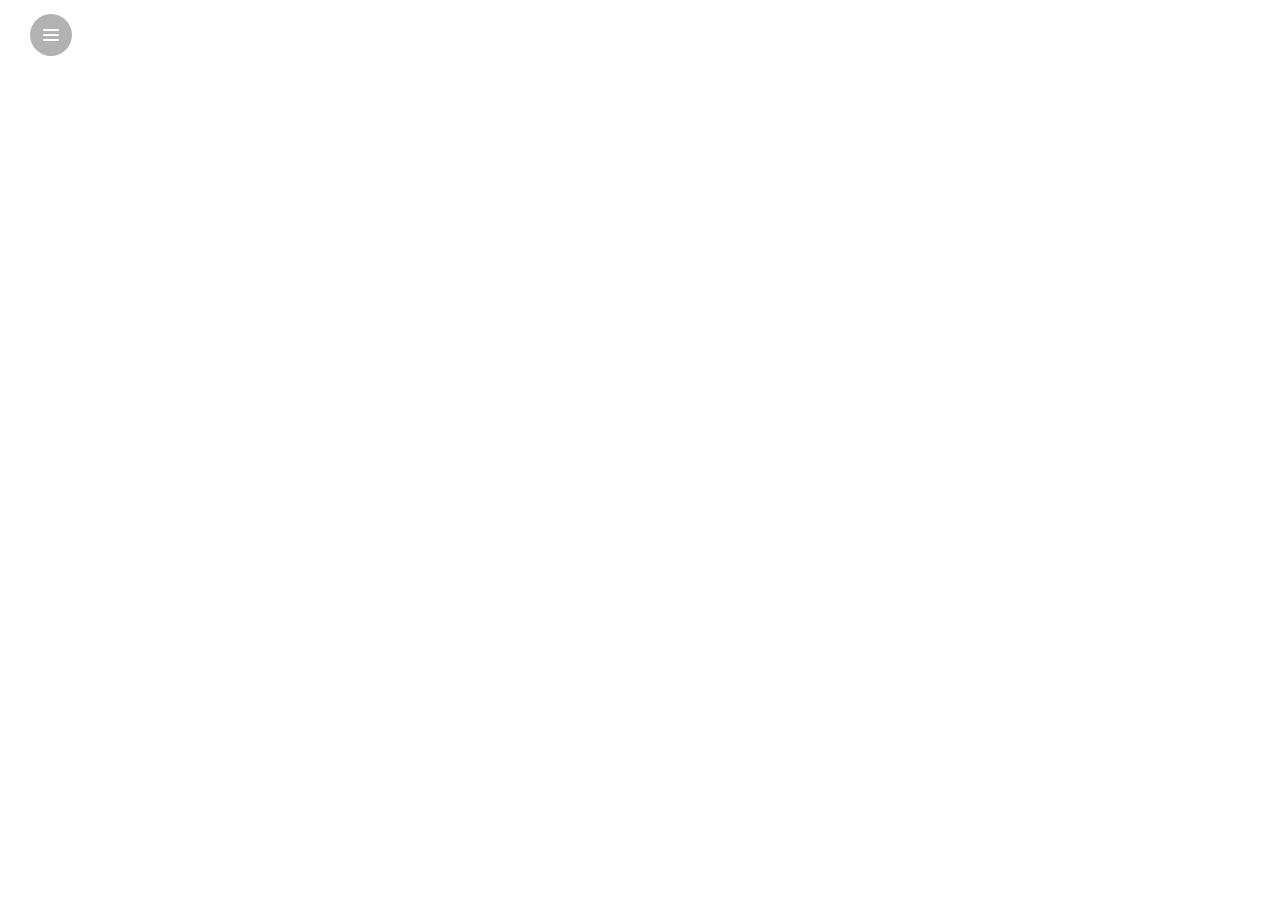
==== index.html @ 20042394 "微調" ====
<!DOCTYPE html>
<html lang="zh-Hant-TW">
<head>
  <meta charset="utf-8" />
  <meta name="viewport" content="width=device-width, height=device-height, initial-scale=1" />

  <!-- jQuery 3.3.1 -->
  <script src="https://ajax.googleapis.com/ajax/libs/jquery/3.3.1/jquery.min.js"></script>

  <!-- Slide -->
  <!--  Compressed Styles -->
  <!-- <link href="css/slides.min.css?41331" rel="stylesheet" type="text/css"> -->
  <link href="css/slides.css?41331" rel="stylesheet" type="text/css">
  <link href="css/custom.css?41331" rel="stylesheet" type="text/css">
  <link href="css/swiper.min.css?41331" rel="stylesheet" type="text/css">

  <!-- Compressed Scripts -->
  <!-- <script src="js/slides.min.js?41331" type="text/javascript"></script> -->
  <script src="js/slides.js?41331" type="text/javascript"></script>
  <script src="js/plugins.js?41331" type="text/javascript"></script>
  <script src="js/swiper.min.js?41331" type="text/javascript"></script>

  <title>劉承鑫建築事務所</title>
</head>
<body class="slides chain animated">
  <svg id="customSvgLibrary" xmlns="http://www.w3.org/2000/svg" style="display:none" id="customSvgLibrary">

    <symbol id="logo" viewBox="0 0 106 31"><title>Slides Framework</title><path d="M17.413 14.04c-.56-5.84-5.6-7-8.52-7-4.6 0-8.6 2.92-8.6 7.52 0 3 2.4 4.88 5.28 5.8 4.24 1.64 5.88 1.84 5.88 3.36 0 1.08-1.2 1.72-2.32 1.72-.28 0-2.24 0-2.52-2.04h-6.6c.6 5.84 5.68 7.36 9.04 7.36 4.92 0 9.04-2.88 9.04-7.76 0-4.8-4-5.92-7.76-6.96-1.76-.52-3.4-1.2-3.4-2.2 0-.6.48-1.48 1.88-1.48 1.96 0 2.04 1.2 2.08 1.68h6.52zm2.222 15.96h6.64v-29.6h-6.64v29.6zm9.662-24.56h6.64v-5.04h-6.64v5.04zm0 24.56h6.64v-22.2h-6.64v22.2zm32.782-29.6h-6.64v9.28c-.72-.72-2.6-2.64-6.52-2.64-5.64 0-11 4.28-11 11.8 0 6.68 4.4 11.88 11.12 11.88 4.48 0 6.08-2.2 6.72-3.12v2.4h6.32v-29.6zm-17.52 18.4c0-2.56 1.8-5.56 5.64-5.56 1.56 0 2.96.56 3.96 1.56 1 .96 1.64 2.32 1.64 3.92.08 1.64-.52 3.08-1.56 4.12s-2.52 1.68-4.12 1.68c-3.12 0-5.56-2.28-5.56-5.68v-.04zm42.502 2.4c.52-4.08-.32-7.64-3.12-10.64-2.08-2.2-5-3.52-8.4-3.52-6.76 0-11.64 5.72-11.64 11.92 0 6.6 5.4 11.76 11.76 11.76 2.28 0 4.48-.68 6.32-2 1.88-1.28 3.44-3.2 4.52-5.68h-6.8c-.8 1.16-1.92 2.08-4.04 2.08-2.6 0-4.84-1.56-5.12-3.92h16.52zm-16.44-5.04c.16-1.04 1.52-3.52 4.96-3.52s4.8 2.48 4.96 3.52h-9.92zm34.502-2.12c-.56-5.84-5.6-7-8.52-7-4.6 0-8.6 2.92-8.6 7.52 0 3 2.4 4.88 5.28 5.8 4.24 1.64 5.88 1.84 5.88 3.36 0 1.08-1.2 1.72-2.32 1.72-.28 0-2.24 0-2.52-2.04h-6.6c.6 5.84 5.68 7.36 9.04 7.36 4.92 0 9.04-2.88 9.04-7.76 0-4.8-4-5.92-7.76-6.96-1.76-.52-3.4-1.2-3.4-2.2 0-.6.48-1.48 1.88-1.48 1.96 0 2.04 1.2 2.08 1.68h6.52z"/></symbol>
    
    <symbol id="close" viewBox="0 0 30 30"><path d="M15 0c-8.3 0-15 6.7-15 15s6.7 15 15 15 15-6.7 15-15-6.7-15-15-15zm5.7 19.3c.4.4.4 1 0 1.4-.2.2-.4.3-.7.3s-.5-.1-.7-.3l-4.3-4.3-4.3 4.3c-.2.2-.4.3-.7.3s-.5-.1-.7-.3c-.4-.4-.4-1 0-1.4l4.3-4.3-4.3-4.3c-.4-.4-.4-1 0-1.4s1-.4 1.4 0l4.3 4.3 4.3-4.3c.4-.4 1-.4 1.4 0s.4 1 0 1.4l-4.3 4.3 4.3 4.3z"/></symbol>

    <symbol id="arrow-left" viewBox="0 0 29 56"><path d="M28.7.3c.4.4.4 1 0 1.4l-26.3 26.3 26.3 26.3c.4.4.4 1 0 1.4-.4.4-1 .4-1.4 0l-27-27c-.4-.4-.4-1 0-1.4l27-27c.3-.3 1-.4 1.4 0z"/></symbol>
    
    <symbol id="arrow-right" viewBox="0 0 29 56"><path d="M.3 55.7c-.4-.4-.4-1 0-1.4l26.3-26.3-26.3-26.3c-.4-.4-.4-1 0-1.4.4-.4 1-.4 1.4 0l27 27c.4.4.4 1 0 1.4l-27 27c-.3.3-1 .4-1.4 0z"/></symbol>

    <symbol id="back" viewBox="0 0 20 20"><path d="M2.3 10.7l5 5c.4.4 1 .4 1.4 0s.4-1 0-1.4l-3.3-3.3h11.6c.6 0 1-.4 1-1s-.4-1-1-1h-11.6l3.3-3.3c.4-.4.4-1 0-1.4-.2-.2-.4-.3-.7-.3s-.5.1-.7.3l-5 5c-.2.2-.3.5-.3.7 0 .2.1.5.3.7z"/></symbol>
    
    <symbol id="menu" viewBox="0 0 18 18"><path d="M16 5h-14c-.6 0-1-.4-1-1 0-.5.4-1 1-1h14c.5 0 1 .4 1 1s-.4 1-1 1zm-14 5h14c.5 0 1-.4 1-1 0-.5-.4-1-1-1h-14c-.6 0-1 .4-1 1s.4 1 1 1zm14 3h-14c-.5 0-1 .4-1 1 0 .5.4 1 1 1h14c.5 0 1-.4 1-1s-.4-1-1-1z"/></symbol>
    
    <symbol id="share" viewBox="0 0 18 18"><path d="M16 8c-.6 0-1 .4-1 1v6h-12v-6c0-.6-.4-1-1-1s-1 .4-1 1v6c0 1.1.9 2 2 2h12c1.1 0 2-.9 2-2v-6c0-.6-.4-1-1-1zm-2.3-2.3c.4-.4.4-1 0-1.4l-4-4c-.4-.4-1-.4-1.4 0l-4 4c-.4.4-.4 1 0 1.4s1 .4 1.4 0l2.3-2.3v7.6c0 .6.4 1 1 1s1-.4 1-1v-7.6l2.3 2.3c.4.4 1 .4 1.4 0z"/></symbol>

    <symbol id="arrow-down" viewBox="0 0 24 24"><path d="M12 18c-.2 0-.5-.1-.7-.3l-11-10c-.4-.4-.4-1-.1-1.4.4-.4 1-.4 1.4-.1l10.4 9.4 10.3-9.4c.4-.4 1-.3 1.4.1.4.4.3 1-.1 1.4l-11 10c-.1.2-.4.3-.6.3z"/></symbol>
    
    <symbol id="arrow-up" viewBox="0 0 24 24"><path d="M11.9 5.9c.2 0 .5.1.7.3l11 10c.4.4.4 1 .1 1.4-.4.4-1 .4-1.4.1l-10.4-9.4-10.3 9.4c-.4.4-1 .3-1.4-.1-.4-.4-.3-1 .1-1.4l11-10c.1-.2.4-.3.6-.3z"/></symbol>
    
    <symbol id="arrow-top" viewBox="0 0 18 18"><path d="M15.7 7.3l-6-6c-.4-.4-1-.4-1.4 0l-6 6c-.4.4-.4 1 0 1.4.4.4 1 .4 1.4 0l4.3-4.3v11.6c0 .6.4 1 1 1s1-.4 1-1v-11.6l4.3 4.3c.2.2.4.3.7.3s.5-.1.7-.3c.4-.4.4-1 0-1.4z"/></symbol>
    
    <symbol id="play" viewBox="0 0 30 30"><path d="M7 30v-30l22 15z"/></symbol>
    
    <symbol id="chat" viewBox="0 0 18 18"><path d="M5,17c-0.2,0-0.3,0-0.4-0.1C4.2,16.7,4,16.4,4,16v-2H2c-1.1,0-2-0.9-2-2V3c0-1.1,0.9-2,2-2h14c1.1,0,2,0.9,2,2v9 c0,1.1-0.9,2-2,2H9.3l-3.7,2.8C5.4,16.9,5.2,17,5,17z M2,12h3.5C5.8,12,6,12.2,6,12.5V14l2.4-1.8C8.6,12.1,8.8,12,9,12h7V3H2V12z M13,7H5C4.4,7,4,6.6,4,6s0.4-1,1-1h8c0.6,0,1,0.4,1,1S13.6,7,13,7z M13,10H5c-0.6,0-1-0.4-1-1s0.4-1,1-1h8c0.6,0,1,0.4,1,1 S13.6,10,13,10z"/></symbol>

    <symbol id="mail" viewBox="0 0 18 18"><path d="M16 2h-14c-1.1 0-2 .9-2 2v10c0 1.1.9 2 2 2h14c1.1 0 2-.9 2-2v-10c0-1.1-.9-2-2-2zm0 2v.5l-7 4.3-7-4.4v-.4h14zm-14 10v-7.2l6.5 4c.1.1.3.2.5.2s.4-.1.5-.2l6.5-4v7.2h-14z"/></symbol>

    <symbol id="sound-on" viewBox="0 0 18 18"><path d="M8.5,0.1C8.1-0.1,7.7,0,7.4,0.2L3.7,3H2C0.9,3,0,3.9,0,5v6c0,1.1,0.9,2,2,2h1.7l3.7,2.8C7.6,15.9,7.8,16,8,16 c0.2,0,0.3,0,0.4-0.1C8.8,15.7,9,15.4,9,15V1C9,0.6,8.8,0.3,8.5,0.1z M7,13l-2.4-1.8C4.4,11.1,4.2,11,4,11l-2,0l0-6h2 c0.2,0,0.4-0.1,0.6-0.2L7,3V13z M11.7,9.9l0.7,1.9C13.9,11.2,15,9.7,15,8c0-1.7-1.1-3.2-2.7-3.8l-0.7,1.9C12.5,6.4,13,7.2,13,8C13,8.9,12.5,9.6,11.7,9.9z M12.2,1.1l-0.3,2C14.3,3.5,16,5.6,16,8s-1.8,4.5-4.2,4.9l0.3,2C15.6,14.3,18,11.4,18,8C18,4.6,15.6,1.7,12.2,1.1z"/></symbol>
    
    <symbol id="sound-off" viewBox="0 0 18 18"><path d="M15.9,8l1.8-1.8c0.4-0.4,0.4-1,0-1.4s-1-0.4-1.4,0l-1.8,1.8l-1.8-1.8c-0.4-0.4-1-0.4-1.4,0s-0.4,1,0,1.4L13.1,8l-1.8,1.8 c-0.4,0.4-0.4,1,0,1.4c0.2,0.2,0.5,0.3,0.7,0.3s0.5-0.1,0.7-0.3l1.8-1.8l1.8,1.8c0.2,0.2,0.5,0.3,0.7,0.3s0.5-0.1,0.7-0.3 c0.4-0.4,0.4-1,0-1.4L15.9,8z M8.5,0.1C8.1-0.1,7.7,0,7.4,0.2L3.7,3H2C0.9,3,0,3.9,0,5v6c0,1.1,0.9,2,2,2h1.7l3.7,2.8C7.6,15.9,7.8,16,8,16 c0.2,0,0.3,0,0.4-0.1C8.8,15.7,9,15.4,9,15V1C9,0.6,8.8,0.3,8.5,0.1z M7,13l-2.4-1.8C4.4,11.1,4.2,11,4,11l-2,0l0-6h2 c0.2,0,0.4-0.1,0.6-0.2L7,3V13z"/></symbol>
    
    <!-- social -->
    <symbol id="apple" viewBox="-1 1 24 24"><path d="M17.6 13.8c0-3 2.5-4.5 2.6-4.6-1.4-2.1-3.6-2.3-4.4-2.4-1.9-.2-3.6 1.1-4.6 1.1-.9 0-2.4-1.1-4-1-2 0-3.9 1.2-5 3-2.1 3.7-.5 9.1 1.5 12.1 1 1.5 2.2 3.1 3.8 3 1.5-.1 2.1-1 3.9-1s2.4 1 4 1 2.7-1.5 3.7-2.9c1.2-1.7 1.6-3.3 1.7-3.4-.1-.1-3.2-1.3-3.2-4.9zm-3.1-9c.8-1 1.4-2.4 1.2-3.8-1.2 0-2.7.8-3.5 1.8-.8.9-1.5 2.3-1.3 3.7 1.4.1 2.8-.7 3.6-1.7z"/></symbol>

    <symbol id="dribbble" viewBox="0 0 24 24"><path d="M12 0c-6.7 0-12 5.3-12 12s5.3 12 12 12 12-5.3 12-12-5.3-12-12-12zm7.9 5.7c1.3 1.7 2.1 3.9 2.3 6.1-.4-.1-2.4-.4-4.7-.4-.8 0-1.5 0-2.3.1 0-.1-.1-.3-.3-.5l-.7-1.5c3.7-1.4 5.3-3.4 5.7-3.8zm-7.9-3.8c2.5 0 4.9.9 6.7 2.5-.3.4-1.9 2.3-5.2 3.6-1.6-2.9-3.3-5.3-3.7-5.9.6-.1 1.4-.2 2.2-.2zm-4.4 1c.4.6 2.1 3 3.7 5.8-4.4 1.2-8.2 1.2-9.2 1.2h-.1c.8-3.1 2.9-5.6 5.6-7zm-5.7 9.1v-.3h.3c1.2 0 5.6-.1 10.1-1.5l.8 1.6c-.1 0-.3 0-.4.1-5.1 1.6-7.9 6-8.3 6.7-1.6-1.7-2.5-4.1-2.5-6.6zm10.1 10.1c-2.3 0-4.4-.8-6.1-2.1.3-.5 2.4-4.4 7.9-6.3 1.3 3.6 2 6.7 2.1 7.6-1.2.6-2.6.8-3.9.8zm5.7-1.8c-.1-.8-.7-3.6-2-7.1.7-.1 1.3-.1 2-.1 2.1 0 3.7.4 4.1.5-.3 2.8-1.8 5.2-4.1 6.7z"/></symbol>

    <symbol id="facebook" viewBox="0 0 24 24"><path d="M24 1.3v21.3c0 .7-.6 1.3-1.3 1.3h-6.1v-9.3h3.1l.5-3.6h-3.6v-2.2c0-1.1.3-1.8 1.8-1.8h1.9v-3.2c-.3 0-1.5-.1-2.8-.1-2.8 0-4.7 1.7-4.7 4.8v2.7h-3.1v3.6h3.1v9.2h-11.5c-.7 0-1.3-.6-1.3-1.3v-21.4c0-.7.6-1.3 1.3-1.3h21.3c.8 0 1.4.6 1.4 1.3z"/></symbol>

    <symbol id="facebook2" viewBox="0 0 512 512"><path d="M288 176v-64c0-17.664 14.336-32 32-32h32v-80h-64c-53.024 0-96 42.976-96 96v80h-64v80h64v256h96v-256h64l32-80h-96z"/></symbol>
    
    <symbol id="fb-like" viewBox="0 0 20 20"><path d="M0 8v12h5v-12h-5zm2.5 10.8c-.4 0-.8-.3-.8-.8 0-.4.3-.8.8-.8s.8.3.8.8c0 .4-.4.8-.8.8zm3.5-.8h9.5c1.1 0 1.7-1 1.7-1.7 0-.3-.4-1-.4-1 1.4-.3 1.7-1.2 1.7-1.7-.1-.5-.3-.9-.5-1 1-.4 1.5-1.1 1.4-1.9-.1-.8-1-1.5-1-1.5 1-.6.9-1.5.9-1.5-.3-1.3-1.5-1.7-1.7-1.7h-5.6s.3-.5.3-2.4-1.3-3.6-2.6-3.6c0 0-.7.1-1 .3v3.5l-2.7 4.4v9.8z"/></symbol>
    
    <symbol id="googlePlus" viewBox="0 1 24 24"><path d="M7.8 13.5h4.6c-.6 2-2.5 3.4-4.6 3.4-2.7 0-4.9-2.2-4.9-4.9s2.2-4.9 4.9-4.9c1.1 0 2.1.3 3 1l1.8-2.4c-1.4-1.1-3-1.6-4.8-1.6-4.3 0-7.9 3.5-7.9 7.9s3.5 7.9 7.9 7.9 7.9-3.5 7.9-7.9v-1.5h-7.9v3zM21.7 11v-2.2h-2v2.2h-2.2v2h2.2v2.2h2v-2.2h2.2v-2z"/></symbol>
    
    <symbol id="instagram" viewBox="0 0 20 20"><circle cx="10" cy="10" r="3.3"/><path d="M13,0H7C2.2,0,0,2.2,0,7v6c0,4.8,2.1,7,7,7h6c4.8,0,7-2.2,7-7V7C20,2.2,17.9,0,13,0z M10,15.1c-2.8,0-5.1-2.3-5.1-5.1 S7.2,4.9,10,4.9s5.1,2.3,5.1,5.1S12.8,15.1,10,15.1z M15.3,5.9c-0.7,0-1.2-0.5-1.2-1.2c0-0.7,0.5-1.2,1.2-1.2s1.2,0.5,1.2,1.2 C16.5,5.3,16,5.9,15.3,5.9z"/></symbol>

    <symbol id="behance" viewBox="0 0 511.958 511.958"><path d="M210.624 240.619c10.624-5.344 18.656-11.296 24.16-17.728 9.792-11.584 14.624-26.944 14.624-45.984 0-18.528-4.832-34.368-14.496-47.648-16.128-21.632-43.424-32.704-82.016-33.28h-152.896v312.096h142.56c16.064 0 30.944-1.376 44.704-4.192 13.76-2.848 25.664-8.064 35.744-15.68 8.96-6.624 16.448-14.848 22.4-24.544 9.408-14.656 14.112-31.264 14.112-49.76 0-17.92-4.128-33.184-12.32-45.728-8.288-12.544-20.448-21.728-36.576-27.552zm-147.552-90.432h68.864c15.136 0 27.616 1.632 37.408 4.864 11.328 4.704 16.992 14.272 16.992 28.864 0 13.088-4.32 22.24-12.864 27.392-8.608 5.152-19.776 7.744-33.472 7.744h-76.928v-68.864zm108.896 198.24c-7.616 3.68-18.336 5.504-32.064 5.504h-76.832v-83.232h77.888c13.568.096 24.128 1.888 31.68 5.248 13.44 6.08 20.128 17.216 20.128 33.504 0 19.2-6.912 32.128-20.8 38.976zM327.168 110.539h135.584v38.848h-135.584zM509.856 263.851c-2.816-18.08-9.024-33.984-18.688-47.712-10.592-15.552-24.032-26.944-40.384-34.144-16.288-7.232-34.624-10.848-55.04-10.816-34.272 0-62.112 10.72-83.648 32-21.472 21.344-32.224 52.032-32.224 92.032 0 42.656 11.872 73.472 35.744 92.384 23.776 18.944 51.232 28.384 82.4 28.384 37.728 0 67.072-11.232 88.032-33.632 13.408-14.144 20.992-28.064 22.656-41.728h-62.464c-3.616 6.752-7.808 12.032-12.608 15.872-8.704 7.04-20.032 10.56-33.92 10.56-13.216 0-24.416-2.912-33.76-8.704-15.424-9.28-23.488-25.536-24.512-48.672h170.464c.256-19.936-.384-35.264-2.048-45.824zm-166.88 5.984c2.24-15.008 7.68-26.912 16.32-35.712 8.64-8.768 20.864-13.184 36.512-13.216 14.432 0 26.496 4.128 36.32 12.416 9.696 8.352 15.168 20.48 16.288 36.512h-105.44z"/></symbol>
    
    <symbol id="linkedin" viewBox="0 0 24 24"><path d="M5.9 21.9h-4.7v-14.2h4.7v14.2zm-2.3-16.1c-1.6 0-2.6-1.1-2.6-2.5s1-2.5 2.7-2.5c1.6 0 2.6 1 2.6 2.5-.1 1.4-1.2 2.5-2.7 2.5zm19.2 16.1h-4.7v-7.6c0-2-.7-3.3-2.3-3.3-1.3 0-2.1.9-2.5 1.7-.1.3-.1.8-.1 1.2v7.9h-4.7v-14.1h4.7v2c.7-.9 1.7-2.3 4.3-2.3 3.1 0 5.5 2.1 5.5 6.4v8.2h-.2z"/></symbol>

    <symbol id="medium" viewBox="0 0 130.8 104"><path d="M15.5 21.2c.2-1.6-.5-3.2-1.7-4.3l-12.1-14.7v-2.2h38l29.3 64.4 25.8-64.4h36.2v2.2l-10.5 10c-.9.7-1.3 1.8-1.2 2.9v73.7c0 1.1.3 2.2 1.2 2.9l10.2 10v2.2h-51.3v-2.2l10.6-10.2c1-1 1-1.3 1-2.9v-59.6l-29.4 74.7h-4l-34.2-74.7v50.3c0 2.2.4 4.2 1.9 5.7l13.7 16.8v2.2h-39v-2.2l13.8-16.7c1.5-1.5 1.8-3.3 1.8-5.7l-.1-58.2z"/></symbol>
    
    <symbol id="pinterest" viewBox="0 0 24 24"><path d="M5.9 13.9c1.2-2-.4-2.5-.6-4-1-6.1 7.1-10.2 11.4-6 2.9 2.9 1 12-3.7 11-4.6-.9 2.2-8.1-1.4-9.5-3-1.1-4.6 3.6-3.2 5.9-.8 4-2.5 7.7-1.8 12.7 2.3-1.7 3.1-4.8 3.7-8.1 1.2.7 1.8 1.4 3.3 1.5 5.5.4 8.6-5.4 7.8-10.7-.7-4.7-5.5-7.1-10.6-6.6-4.1.4-8.1 3.7-8.3 8.3-.1 2.8.7 4.9 3.4 5.5z"/></symbol>
    
    <symbol id="stumbleupon" viewBox="0 0 24 24"><path d="M13.3 9.6l1.6.8 2.5-.8v-1.4c0-3-2.4-5.4-5.4-5.4s-5.4 2.4-5.4 5.4v7.5c0 .7-.6 1.3-1.3 1.3s-1.3-.6-1.3-1.3v-3.2h-4v3.2c0 3 2.4 5.4 5.4 5.4s5.4-2.4 5.4-5.4v-7.5c0-.7.6-1.3 1.3-1.3s1.3.6 1.3 1.3l-.1 1.4zm6.6 2.9v3.2c0 .7-.6 1.3-1.3 1.3s-1.3-.6-1.3-1.3v-3.2l-2.5.8-1.6-.8v3.2c0 3 2.4 5.4 5.4 5.4s5.4-2.4 5.4-5.4v-3.2h-4.1z"/></symbol>
    
    <symbol id="twitter" viewBox="0 1 24 23"><path d="M21.5 7.6v.6c0 6.6-5 14.1-14 14.1-2.8 0-5.4-.8-7.6-2.2l1.2.1c2.3 0 4.4-.8 6.1-2.1-2.2 0-4-1.5-4.6-3.4.3.1.6.1.9.1.5 0 .9-.1 1.3-.2-2.1-.6-3.8-2.6-3.8-5 .7.4 1.4.6 2.2.6-1.3-.9-2.2-2.4-2.2-4.1 0-.9.2-1.8.7-2.5 2.4 3 6.1 5 10.2 5.2-.1-.4-.1-.7-.1-1.1 0-2.7 2.2-5 4.9-5 1.4 0 2.7.6 3.6 1.6 1-.3 2.1-.7 3-1.3-.4 1.2-1.1 2.1-2.2 2.7 1-.1 1.9-.4 2.8-.8-.6 1.1-1.4 2-2.4 2.7z"/></symbol>
    
    <symbol id="tumblr" viewBox="0 0 23 23"><path d="M12.573 4.94v-4.94h-3.188c-.072.183-.11.4-.11.622-.034.107-.072.184-.072.293-.328 1.829-1.28 3.11-2.892 3.807-.476.218-.914.253-1.39.218v3.987h2.342c.039 5.603.039 8.493.039 8.64v.332c.294 2.449 1.573 3.914 3.843 4.463.914.257 1.901.366 2.892.366 1.279-.036 2.525-.256 3.771-.659v-4.685c-.731.22-1.395.402-1.977.583-1.135.333-2.087.113-2.857-.619-.073-.11-.183-.257-.221-.403-.106-.586-.178-1.206-.178-1.795v-6.222h5.083v-3.988h-5.085z"/></symbol>

    <symbol id="xing" viewBox="0 0 24 24"><path d="M3.647 4.74c-.208 0-.384.073-.472.216-.091.148-.077.338.02.531l2.34 4.051v.02l-3.678 6.49c-.096.191-.091.383 0 .531.088.142.244.236.452.236h3.461c.518 0 .767-.349.944-.669l3.737-6.608-2.38-4.15c-.172-.307-.433-.649-.964-.649h-3.46zm14.542-4.74c-.517 0-.741.326-.927.659l-7.702 13.658 4.918 9.023c.172.307.437.659.967.659h3.457c.208 0 .371-.079.459-.221.092-.148.09-.343-.007-.535l-4.88-8.915v-.023l7.664-13.551c.096-.191.098-.386.007-.534-.088-.142-.252-.221-.46-.221h-3.496z"/></symbol>

    <symbol id="whatsapp" viewBox="0 0 512 512"><path d="M256.064 0h-.128c-141.152 0-255.936 114.816-255.936 256 0 56 18.048 107.904 48.736 150.048l-31.904 95.104 98.4-31.456c40.48 26.816 88.768 42.304 140.832 42.304 141.152 0 255.936-114.848 255.936-256s-114.784-256-255.936-256zm148.96 361.504c-6.176 17.44-30.688 31.904-50.24 36.128-13.376 2.848-30.848 5.12-89.664-19.264-75.232-31.168-123.68-107.616-127.456-112.576-3.616-4.96-30.4-40.48-30.4-77.216s18.656-54.624 26.176-62.304c6.176-6.304 16.384-9.184 26.176-9.184 3.168 0 6.016.16 8.576.288 7.52.32 11.296.768 16.256 12.64 6.176 14.88 21.216 51.616 23.008 55.392 1.824 3.776 3.648 8.896 1.088 13.856-2.4 5.12-4.512 7.392-8.288 11.744-3.776 4.352-7.36 7.68-11.136 12.352-3.456 4.064-7.36 8.416-3.008 15.936 4.352 7.36 19.392 31.904 41.536 51.616 28.576 25.44 51.744 33.568 60.032 37.024 6.176 2.56 13.536 1.952 18.048-2.848 5.728-6.176 12.8-16.416 20-26.496 5.12-7.232 11.584-8.128 18.368-5.568 6.912 2.4 43.488 20.48 51.008 24.224 7.52 3.776 12.48 5.568 14.304 8.736 1.792 3.168 1.792 18.048-4.384 35.52z"/></symbol>
    
    <symbol id="youtube" viewBox="0 0 24 24"><path d="M23.6 6.3c-.3-1.2-1.4-2.2-2.6-2.3-3-.3-6-.3-9-.3s-6 0-9 .3c-1.2.1-2.3 1.1-2.6 2.3-.4 1.8-.4 3.8-.4 5.7 0 1.9 0 3.9.4 5.7.3 1.2 1.4 2.2 2.6 2.3 3 .3 6 .3 9 .3s6 0 9-.3c1.3-.1 2.3-1.1 2.6-2.4.4-1.7.4-3.7.4-5.6 0-1.9 0-3.9-.4-5.7zm-14.1 9v-6.6l6.5 3.3-6.5 3.3z"/></symbol>

  </svg>

  <!-- Navigation -->
  <!-- <nav class="side pole">
      <div class="navigation">
          <ul></ul>
      </div>
  </nav> -->

  <!-- <nav class="panel top">
    <div class="sections desktop">
      <div class="left"><a href="#" title="Slides Framework"><svg style="width:82px;height:24px"><use xmlns:xlink="http://www.w3.org/1999/xlink" xlink:href="#logo"></use></svg></a></div>
      <div class="right">
        <ul class="menu">
          <li><a href="#">Tour</a></li>
          <li><a href="#">Upgrade</a></li>
          <li><a href="#">Help</a></li>
          <li><a href="#">Explore</a></li>
        </ul>
        <a class="button blue rounded small" href="#">Profile</a> 
      </div>
    </div>
    <div class="sections compact hidden">
      <div class="left"><a href="#" title="Slides Framework"><svg style="width:82px;height:24px"><use xmlns:xlink="http://www.w3.org/1999/xlink" xlink:href="#logo"></use></svg></a></div>
      <div class="right"><span class="button actionButton sidebarTrigger" data-sidebar-id="1"><svg><use xmlns:xlink="http://www.w3.org/1999/xlink" xlink:href="#menu"></use></svg></span></div>
    </div>
  </nav> -->

  <!-- <nav class="panel top hideOnScroll">
    <div class="sections">
      <div class="center"><a href="#" title="Slides Framework"><svg style="width:82px;height:24px"><use xmlns:xlink="http://www.w3.org/1999/xlink" xlink:href="#logo"></use></svg></a></div>
    </div>
  </nav> -->
  <nav class="panel top">
    <div class="sections">
      <div class="left"><span class="button actionButton sidebarTrigger" data-sidebar-id="1"><svg><use xmlns:xlink="http://www.w3.org/1999/xlink" xlink:href="#menu"></use></svg></span></div>
    </div>
  </nav>

  <!-- Sidebar -->
  <div class='grid'>
    <nav class="sidebar white left col-12-12" data-sidebar-id="1">
      <div class="close"><svg><use xmlns:xlink="http://www.w3.org/1999/xlink" xlink:href="#close"></use></svg></div>
      <div class="content">
        <a href="index.html" class="logo"><svg width="100" height="30"><use xmlns:xlink="http://www.w3.org/1999/xlink" xlink:href="#logo"></use></svg></a>
        <ul class="mainMenu margin-top-3 big">
          <li><a href="journal.html">journal</a></li>
          <li><a href="product.html">作品</a></li>
          <li><a href="company.html">事務所簡介</a></li>
          <li><a href="examination.html">工程勘驗</a></li>
        </ul>
        <ul class="social opacity-8">
          <li><a href="https://www.facebook.com/chenghsinliu0930"><svg><use xmlns:xlink="http://www.w3.org/1999/xlink" xlink:href="#facebook"></use></svg></a></li>
          <!-- <li><a href="#"><svg><use xmlns:xlink="http://www.w3.org/1999/xlink" xlink:href="#twitter"></use></svg></a></li> -->
          <!-- <li><a href="#"><svg><use xmlns:xlink="http://www.w3.org/1999/xlink" xlink:href="#instagram"></use></svg></a></li> -->
        </ul>
      </div>
    </nav>
  </div>


  <!-- one -->
  <section class="slide fade-6 kenBurns whiteSlide">
    <div class="content photo_height">
      <div class="container">
        <div class="wrap noSpaces flex">
 
          <!-- <div class="noSelect margin-top-8 margin-bottom-8">
            <div class="relative swiper-container ">
              <div class=" ae-5 fromLeft padding-1 margin-left-3 arrow-White swiper-button-prev" data-slider-id="82" data-slider-action="prev"></div>
              <div class=" ae-5 fromRight padding-1 margin-right-3 arrow-White swiper-button-next" data-slider-id="82" data-slider-action="next"></div>
              <div class="slider clickable animated margin-bottom-2 ae-1 fadeIn swiper-wrapper" data-slider-id="82">
                <div class="selected swiper-slide ">
                  <img src="assets/img/building1.jpg" class="productImg" alt="iPhone"/>
                </div>
                <div class="swiper-slide ">
                  <img src="assets/img/building4.jpg" class="productImg" alt="iPhone"/>
                </div>
                <div class="swiper-slide ">
                  <img src="assets/img/building5.jpg" class="productImg" alt="iPhone"/>
                </div>
                <div class="swiper-slide ">
                  <img src="assets/img/building6.jpg" class="productImg" alt="iPhone"/>
                </div>
              </div>

              <div class="  ae-3 fromBottom swiper-pagination" data-slider-id="82">
              </div>
            </div>
          </div> -->


            <div class="col-12-12 noSelect">
              <div class="relative ae-5">

                <!-- <div class="leftControl-82 ae-5 fromLeft selected" data-popup-id="75-1" data-slider-id="75-1" data-slider-action="prev"><svg><use xmlns:xlink="http://www.w3.org/1999/xlink" xlink:href="#arrow-left"></use></svg></div> -->
                <!-- <div class="rightControl-82 ae-5 fromRight" data-popup-id="75-1" data-slider-id="75-1" data-slider-action="next"><svg><use xmlns:xlink="http://www.w3.org/1999/xlink" xlink:href="#arrow-right"></use></svg></div> -->
                <ul class="slider animated ae-1 fromAbove inlineBlock clickable popupContent disableSelect" data-slider-id="75-1" style="display: inline-block;">
    
                  <li class="selected">
                    <img src="assets/img/gallery-75-7.jpg" class="productImg" alt="Image"/>
                  </li>
                  <li>
                    <img src="assets/img/gallery-75-6.jpg" class="productImg" alt="Image"/>
                  </li>
                  <li>
                    <img src="assets/img/gallery-75-5.jpg" class="productImg" alt="Image"/>
                  </li>
                  <li>
                    <img src="assets/img/gallery-75-1.jpg" class="productImg" alt="Image"/>
                  </li>
                  <li>
                    <img src="assets/img/gallery-75-3.jpg" class="productImg" alt="Image"/>
                  </li>
                  <li>
                    <img src="assets/img/gallery-75-4.jpg" class="productImg" alt="Image"/>
                  </li>
                  <li>
                    <img src="assets/img/gallery-75-2.jpg" class="productImg" alt="Image"/>
                  </li>

                </ul>
              </div>
            </div>
  
        </div>
      </div>
    </div>
    <!-- <div class="background" style="background-image:url(assets/img/background/img-10.jpg)"></div> -->
  </section>

  <!-- Loading Progress Bar -->
  <div class="progress-bar blue"></div>

</body>
</html>
---- css/slides.min.css ----
@charset "UTF-8";.dialog,body,html{-webkit-tap-highlight-color:transparent}body,html,img{max-width:100%}.button.actionButton svg,.button.play svg,.button:not(.stroke) svg,.slide.whiteSlide .button.actionButton svg,.slides{fill:#fff}.button svg,.button svg *{pointer-events:none!important}.material-icons,.slides{-webkit-font-smoothing:antialiased}.button,.container .wrap,.slides-form.center input,.slides-form.center textarea{text-align:center}.button,.material-icons,.music-96 .sc-trackslist a,.navigation li[data-title]:before,.nobr,.nowrap,.panel .sections .menu,.panel .sections>div{white-space:nowrap}a,abbr,acronym,address,applet,article,aside,audio,b,big,blockquote,body,canvas,caption,center,cite,code,dd,del,details,dfn,div,dl,dt,em,embed,fieldset,figcaption,figure,footer,form,h1,h2,h3,h4,h5,h6,header,hgroup,hr,html,i,iframe,img,ins,kbd,label,legend,li,mark,menu,nav,object,ol,output,p,pre,q,ruby,s,samp,section,small,span,strike,strong,sub,summary,sup,table,tbody,td,tfoot,th,thead,time,tr,tt,u,ul,var,video{border:0;vertical-align:baseline;margin:0;padding:0}article,aside,details,figcaption,figure,footer,header,hgroup,menu,nav,section{display:block}.button,.button.actionButton,.dot,.dot:after,.material-icons,img{display:inline-block}li,ol,ul{list-style:none}blockquote,q{quotes:none}blockquote:after,blockquote:before,q:after,q:before{content:none}table{border-collapse:collapse;border-spacing:0}b,strong{font-weight:600}html{position:static!important;top:0!important;box-sizing:border-box;margin:0;padding:0;overflow:hidden;-webkit-backface-visibility:hidden;backface-visibility:hidden}*,:after,:before{box-sizing:inherit}body{position:absolute;width:100%;height:100%}body,html{overflow-x:hidden}html.scrollable,html.scrollable body{overflow-y:auto;-webkit-overflow-scrolling:touch}.button,.content,.slide{overflow:hidden}img.round{border-radius:999px}img.rounded{border-radius:6px}.slides{color:#fff;font-family:Roboto,sans-serif;-webkit-hyphens:none;-ms-hyphens:none;hyphens:none;background:#111}.slides.bodyWhite{background:#fff}.slides.desktopSwipe{cursor:-webkit-grab}.slides.desktopSwipe:active{cursor:-webkit-grabbing}.slides.desktopSwipe .slide .container .wrap{cursor:inherit}.button,.dropdownTrigger,.helpBubble,.popupTrigger,.sidebarTrigger,.videoThumbnail,a{cursor:pointer}a{color:inherit;text-decoration:none;transition:.35s}a.underline{text-decoration:underline}.button,.dialog li{text-decoration:none}a:hover{transition:.15s;opacity:.8}.h1,h1{font-size:42px;line-height:1.285;font-weight:300;margin-bottom:20px;letter-spacing:-.036em}.h1.big,h1.big{font-size:58px;line-height:1;font-weight:100}.h1.huge,h1.huge{font-size:64px;line-height:1.218751;letter-spacing:-.04em;margin-bottom:40px;font-weight:100}.h2,.h3,h2,h3{font-weight:400}.h1.small,h1.small{font-size:46px}.h1.micro,h1.micro{font-size:34px}.h2,h2{font-size:35px;line-height:1.17;margin-bottom:15px}.h2.small,h2.small{font-size:28px}.h2.micro,h2.micro{font-size:19px}.h2.huge,h2.huge{font-size:42px}.h3,h3{font-size:20px;margin-bottom:12px}.h3.large,h3.large{font-size:32px}.h3.big,h3.big{font-size:24px}.h3.small,h3.small{font-size:20px}.h3.micro,h3.micro{font-size:16px}.h3+.h1,.h3+h1,h3+.h1,h3+h1{margin-top:30px}.h4,h4{font-size:18px;margin-bottom:10px}.h5,h5{font-size:16px}.h6,h6{font-size:14px}.p,blockquote,p{font-size:22px;line-height:1.6363636364;margin-bottom:30px;font-weight:300}.p.hero,blockquote.hero,p.hero{font-size:28px;line-height:1.5;margin-bottom:25px}.p.large,blockquote.large,p.large{font-size:32px;line-height:1.4}.p.small,blockquote.small,p.small{font-size:18px;line-height:1.36;margin-bottom:20px}.p.tiny,blockquote.tiny,p.tiny{font-size:16px;line-height:1.625;margin-bottom:12px;font-weight:400}.p.micro,blockquote.micro,p.micro{font-size:14px;line-height:1.5714;margin-bottom:20px;margin-top:2px}blockquote{padding-left:2em;border-left:2px solid}small{font-size:17px;line-height:1.3}small .small{font-size:14px;line-height:1.28}.list.circle li{list-style-type:circle}.list.disc li{list-style-type:disc}.list.square li{list-style-type:square}@media (max-width:1023px){.h1,.h1.big,.h1.huge,h1,h1.big,h1.huge{font-size:40px;margin-bottom:20px}p.hero{font-size:22px}.h1.small,h1.small{font-size:32px}.mobileCrop{margin:0!important}.mobileCropBottom{margin-bottom:0!important}.mobileCropTop{margin-top:0!important}.mobileCropLeft{margin-left:0!important}.mobileCropRight{margin-right:0!important}}@media (max-width:319px){.h1.big,.h1.huge,h1.big,h1.huge{font-size:32px}}.button{border-radius:4px;padding:16px 24px 17px;color:#fff;border:none;outline:0;background:#202020;font-size:16px;font-weight:500;vertical-align:top;-webkit-backface-visibility:hidden;backface-visibility:hidden;letter-spacing:normal!important;position:relative;-webkit-transform:translate3d(0,0,0);transform:translate3d(0,0,0);box-shadow:0 1px 4px rgba(0,0,0,.1),0 2px 4px rgba(0,0,0,.1);-webkit-appearance:none;margin-bottom:10px;transition:.3s;-webkit-user-select:none!important;-moz-user-select:none!important;-ms-user-select:none!important;user-select:none!important}.content,.slide.active{-webkit-backface-visibility:hidden}.popup .button,.slide .button{margin-left:5px;margin-right:5px}.popup .button.small,.slide .button.small{margin-left:4px;margin-right:4px}.button.wide{margin-left:0!important;margin-right:0!important}.button .material-icons{vertical-align:bottom;margin-top:-5px;margin-bottom:-2px;margin-right:8px;-webkit-user-select:none!important;-moz-user-select:none!important;-ms-user-select:none!important;user-select:none!important}.button .material-icons.small{font-size:18px;margin:0 6px 0 0}.button .material-icons.right{margin-left:11px;margin-right:0}.button svg{width:22px;height:22px;margin-top:-3px;top:2px;vertical-align:bottom;margin-right:14px;position:relative}.button svg.right{margin-right:0;margin-left:14px}.button.actionButton{height:42px;width:42px;padding:12px;border-radius:25px;z-index:999;background:rgba(0,0,0,.3);line-height:1;box-shadow:0 0 0 1px rgba(255,255,255,.05);cursor:pointer;-ms-touch-action:manipulation;touch-action:manipulation;vertical-align:top}.button.actionButton svg{width:18px;height:18px}.button.actionButton .material-icons{margin:0;position:relative;left:-3px;top:-3px;font-size:24px}.button.actionButton.big{width:50px;height:50px;padding:16px}.button.actionButton.big .material-icons{font-size:24px}.button.actionButton.big svg{width:22px;height:22px;left:-2px;top:0}.button.actionButton.stroke{box-shadow:none;padding:10px}.button.actionButton:hover:not(:active){-webkit-transform:translateY(0)!important;transform:translateY(0)!important}.button.actionButton.rounded{border-radius:6px}.button.actionButton.sound [class*=sound-]{position:absolute;opacity:0;transition:.5s;left:13px;top:16px}.button.actionButton.sound.stroke [class*=sound-]{left:11px;top:14px}.button.actionButton.sound.playing .sound-on,.button.actionButton.sound:not(.playing) .sound-off{opacity:1}.button.actionButton.transparent{background-color:transparent}.button:hover{box-shadow:0 6px 7px 0 rgba(0,0,0,.15),0 0 5px 0 rgba(0,0,0,.1);opacity:1;-webkit-transform:translateY(-2px)!important;transform:translateY(-2px)!important;transition:.35s!important}.button:hover:after{opacity:.5}.button:active{box-shadow:0 3px 6px 0 rgba(0,0,0,.1),0 0 10px 0 rgba(0,0,0,.1),0 1px 4px -1px rgba(0,0,0,.1);-webkit-transform:translateY(0)!important;transform:translateY(0)!important;transition:.35s!important}.button.shade:after,.dot:after{transition:.25s;content:""}.button:active:after{opacity:1}.button.uppercase{font-size:15px;padding-top:17px;padding-bottom:17px}.button.lowercase{text-transform:lowercase;letter-spacing:0;font-weight:300}.button.round{border-radius:99px;padding-left:28px;padding-right:28px}.button.stroke,.button.thin-stroke{background-color:transparent!important;padding:14px 22px 15px;color:#202020}.button.rounded{border-radius:6px}.button.rectangular{border-radius:1px}.button.square{border-radius:0}.button.thin-stroke{font-weight:300;border:1px solid}.slide.whiteSlide .button.thin-stroke{color:#202020}.button.stroke{border:2px solid}.slide.whiteSlide .button.stroke{color:#202020}.button.stroke.round{padding-left:26px;padding-right:26px}.button.stroke.uppercase{padding-top:15px;padding-bottom:15px}.button.stroke.uppercase svg{margin-bottom:-2px}.button.stroke.uppercase.small{padding:11px 15px}.button.stroke.small{border:1px solid;padding-top:9px;padding-bottom:9px}@media (min-width:768px){.button.stroke.big{padding:19px 30px}.button.stroke.big.uppercase{padding-top:21px;padding-bottom:21px}}.button.stroke:not(.flat):hover{box-shadow:inset 0 -100px 0 rgba(41,41,41,.05),0 4px 6px 0 rgba(0,0,0,.1),0 1px 10px 0 rgba(0,0,0,.1),0 2px 4px -1px rgba(0,0,0,.1)}.button.empty,.button.flat:not(:hover){box-shadow:none}.button.small{font-size:15px;font-weight:500;padding:10px 16px}.button.small .material-icons{vertical-align:bottom;position:relative;font-size:20px;margin-right:8px;bottom:1px}.button.small .material-icons.right{margin-left:8px;margin-right:0}.button.small svg{width:18px;height:18px;margin-right:10px;top:0}.button.small svg.right{margin-right:0;margin-left:10px}.button.small.round{padding-left:18px;padding-right:18px}.button.small.rounded{border-radius:6px}.button.small.uppercase{font-size:12px;padding:12px 16px;letter-spacing:.125em}.button.small.uppercase.round{padding-left:19px;padding-right:19px}@media (min-width:768px){.button.big{font-size:20px;padding:21px 32px}.button.big.round{padding-left:36px;padding-right:36px}.button.big.rounded{border-radius:7px}.button.big.uppercase{font-size:17px;padding:23px 32px}.button.big.uppercase.round{padding-left:36px;padding-right:36px}.button.big .material-icons{vertical-align:bottom;margin-right:16px;font-size:30px}.button.big .material-icons.right{margin-left:16px;margin-right:0}.button.big svg{width:27px;height:27px;margin-right:16px;top:1px}.button.big svg.right{margin-right:0;margin-left:16px}}.button.empty,.button.hollow{padding:0!important;background-color:transparent!important;font-size:0!important}.button.play,.panel .sections>div.right ul.crop li:last-child{margin-right:0}.button.empty{margin:0}.button.hollow{box-shadow:none!important}.button.hollow svg{margin:0}.button.shade{position:relative}.button.shade:after{position:absolute;top:0;left:0;width:100%;height:100%;background:#292929;opacity:0}.button.shade:hover:after{opacity:.15}.button.shade:active:after{opacity:.2}.button.play{width:90px;height:90px;border-radius:50%;padding:27px;margin-left:0}.button.play svg{width:35px;height:36px;margin:0}.button.play.small{width:60px;height:60px;border-radius:50%;padding:20px 19px}.button.play.small svg{fill:#fff;width:23px;height:23px}.button.play:hover{-webkit-transform:scale(1.05);transform:scale(1.05)}.button.gradient{position:relative}.button.gradient:before{content:"";position:absolute;top:0;left:0;width:100%;height:100%;background:linear-gradient(to bottom,#fff 0,#000 100%);z-index:-1;opacity:.1}.slide.whiteSlide .button.white:hover{box-shadow:0 4px 6px 0 rgba(0,0,0,.1),0 1px 10px 0 rgba(0,0,0,.1)}.slide.whiteSlide .button.white:hover:after{opacity:.3}.roundButton{border-radius:50px;height:50px;width:50px;padding:14px;margin:5px}.roundButton svg{bottom:2px}@media (max-width:319px){.button.uppercase,.uppercase{letter-spacing:.07em}}.button.uppercase,.h1.uppercase,.h2.uppercase,.h3.uppercase,.h4.uppercase,.p.uppercase,h1.uppercase,h2.uppercase,h3.uppercase,h4.uppercase,h5.uppercase,p.uppercase{letter-spacing:.125em!important;text-indent:-.1em!important;font-weight:700!important}.material-icons{font-family:'Material Icons';font-weight:400;font-style:normal;font-size:24px;line-height:1;text-transform:none;letter-spacing:normal;word-wrap:normal;direction:ltr;text-rendering:optimizeLegibility;-moz-osx-font-smoothing:grayscale;-webkit-font-feature-settings:'liga';font-feature-settings:'liga'}.slides-form,.slides-form button{font-family:inherit}.material-icons.md-18{font-size:18px}.material-icons.md-24{font-size:24px}.material-icons.md-36{font-size:36px}.material-icons.md-48{font-size:48px}.slide.whiteSlide svg{fill:#202020}.embedContainer,.svgContainer{position:relative;width:100%;height:0;padding:0}.embedContainer .scale,.svgContainer svg.scale{position:absolute;height:100%;width:100%;left:0;top:0}.dots{font-size:0}.dot{padding:7px}.dot:after{width:6px;height:6px;background:#fff;border-radius:50%;opacity:.5}.dot.big .dot:after{width:14px;height:14px}.slide.whiteSlide .dot:after{background:#202020}.dot:hover:after{-webkit-transform:scale(1.33333);transform:scale(1.33333);opacity:1}.dot.selected:after,.dot:active:after{opacity:1;-webkit-transform:scale(1.675);transform:scale(1.675)}.tabs{color:#fff;max-width:260px;border-radius:5px}.tabs li{padding:16px 20px;letter-spacing:2.5px;font-size:12px;transition:.15s;margin-top:-1px;border:1px solid rgba(255,255,255,.3)}.tabs li:not(:last-child){border-bottom:0}.tabs li:first-child{border-radius:4px 4px 0 0}.tabs li:last-child{border-radius:0 0 4px 4px}.tabs li.selected{background:#fff;color:#202020}.slide.whiteSlide .tabs li{border-color:#e5e5e5;color:#202020}.slide.whiteSlide .tabs li.selected{background:#202020;border-color:#202020;color:#fff}.links li{font-size:17px;letter-spacing:0;padding:4px 0}.slides-form{font-size:0;margin-top:-5px}.slides-form textarea{max-height:200px;max-width:100%;min-height:130px;font-weight:400}.slides-form textarea.d{border-radius:15px!important}.slides-form .label,.slides-form label{display:block;font-size:14px;margin-top:12px;margin-bottom:2px}.slides-form .label.uppercase,.slides-form label.uppercase{font-size:14px}.slides-form input[type=tel],.slides-form input[type=number],.slides-form input[type=text],.slides-form input[type=name],.slides-form input[type=email],.slides-form input[type=password],.slides-form select,.slides-form textarea{font-family:inherit;position:relative;background:#fff;padding:15px 16px 16px;border:none;font-size:16px;color:#242424;outline:0;border-radius:4px;width:100%;-webkit-appearance:none;-moz-appearance:none;appearance:none;border:1px solid rgba(0,0,0,.1);transition:.15s}.slides-form input[type=tel].flat,.slides-form input[type=tel]:focus,.slides-form input[type=tel]:hover,.slides-form input[type=number].flat,.slides-form input[type=number]:focus,.slides-form input[type=number]:hover,.slides-form input[type=text].flat,.slides-form input[type=text]:focus,.slides-form input[type=text]:hover,.slides-form input[type=name].flat,.slides-form input[type=name]:focus,.slides-form input[type=name]:hover,.slides-form input[type=email].flat,.slides-form input[type=email]:focus,.slides-form input[type=email]:hover,.slides-form input[type=password].flat,.slides-form input[type=password]:focus,.slides-form input[type=password]:hover,.slides-form select.flat,.slides-form select:focus,.slides-form select:hover,.slides-form textarea.flat,.slides-form textarea:focus,.slides-form textarea:hover{border-color:rgba(0,0,0,.2)}.slides-form input[type=tel]:focus,.slides-form input[type=number]:focus,.slides-form input[type=text]:focus,.slides-form input[type=name]:focus,.slides-form input[type=email]:focus,.slides-form input[type=password]:focus,.slides-form select:focus,.slides-form textarea:focus{border-color:#2196F3;z-index:10}.slides-form input[type=tel]:focus::-webkit-input-placeholder,.slides-form input[type=number]:focus::-webkit-input-placeholder,.slides-form input[type=text]:focus::-webkit-input-placeholder,.slides-form input[type=name]:focus::-webkit-input-placeholder,.slides-form input[type=email]:focus::-webkit-input-placeholder,.slides-form input[type=password]:focus::-webkit-input-placeholder,.slides-form select:focus::-webkit-input-placeholder,.slides-form textarea:focus::-webkit-input-placeholder{color:#242424;font-weight:400;opacity:0}.slides-form input[type=tel]:focus:-moz-placeholder,.slides-form input[type=number]:focus:-moz-placeholder,.slides-form input[type=text]:focus:-moz-placeholder,.slides-form input[type=name]:focus:-moz-placeholder,.slides-form input[type=email]:focus:-moz-placeholder,.slides-form input[type=password]:focus:-moz-placeholder,.slides-form select:focus:-moz-placeholder,.slides-form textarea:focus:-moz-placeholder{color:#242424;font-weight:400;opacity:0}.slides-form input[type=tel]:focus::-moz-placeholder,.slides-form input[type=number]:focus::-moz-placeholder,.slides-form input[type=text]:focus::-moz-placeholder,.slides-form input[type=name]:focus::-moz-placeholder,.slides-form input[type=email]:focus::-moz-placeholder,.slides-form input[type=password]:focus::-moz-placeholder,.slides-form select:focus::-moz-placeholder,.slides-form textarea:focus::-moz-placeholder{color:#242424;font-weight:400;opacity:0}.slides-form input[type=tel]:focus:-ms-input-placeholder,.slides-form input[type=number]:focus:-ms-input-placeholder,.slides-form input[type=text]:focus:-ms-input-placeholder,.slides-form input[type=name]:focus:-ms-input-placeholder,.slides-form input[type=email]:focus:-ms-input-placeholder,.slides-form input[type=password]:focus:-ms-input-placeholder,.slides-form select:focus:-ms-input-placeholder,.slides-form textarea:focus:-ms-input-placeholder{color:#242424;font-weight:400;opacity:0}.slides-form input[type=tel].round,.slides-form input[type=number].round,.slides-form input[type=text].round,.slides-form input[type=name].round,.slides-form input[type=email].round,.slides-form input[type=password].round,.slides-form select.round,.slides-form textarea.round{border-radius:50px;padding-left:22px;padding-right:22px}.slides-form input[type=tel].rounded,.slides-form input[type=number].rounded,.slides-form input[type=text].rounded,.slides-form input[type=name].rounded,.slides-form input[type=email].rounded,.slides-form input[type=password].rounded,.slides-form select.rounded,.slides-form textarea.rounded{border-radius:6px}.slides-form input[type=tel]:after,.slides-form input[type=number]:after,.slides-form input[type=text]:after,.slides-form input[type=name]:after,.slides-form input[type=email]:after,.slides-form input[type=password]:after,.slides-form select:after,.slides-form textarea:after{content:"";position:absolute;top:0;left:0;right:0;bottom:0;background:#fff}@media (min-width:768px){.slides-form input[type=tel],.slides-form input[type=number],.slides-form input[type=text],.slides-form input[type=name],.slides-form input[type=email],.slides-form input[type=password],.slides-form select,.slides-form textarea{max-width:300px}}.slides-form input[type=tel]::-webkit-input-placeholder,.slides-form input[type=number]::-webkit-input-placeholder,.slides-form input[type=text]::-webkit-input-placeholder,.slides-form input[type=name]::-webkit-input-placeholder,.slides-form input[type=email]::-webkit-input-placeholder,.slides-form input[type=password]::-webkit-input-placeholder,.slides-form select::-webkit-input-placeholder,.slides-form textarea::-webkit-input-placeholder{color:#242424;font-weight:400;opacity:.5}.slides-form input[type=tel]:-moz-placeholder,.slides-form input[type=number]:-moz-placeholder,.slides-form input[type=text]:-moz-placeholder,.slides-form input[type=name]:-moz-placeholder,.slides-form input[type=email]:-moz-placeholder,.slides-form input[type=password]:-moz-placeholder,.slides-form select:-moz-placeholder,.slides-form textarea:-moz-placeholder{color:#242424;font-weight:400;opacity:.5}.slides-form input[type=tel]::-moz-placeholder,.slides-form input[type=number]::-moz-placeholder,.slides-form input[type=text]::-moz-placeholder,.slides-form input[type=name]::-moz-placeholder,.slides-form input[type=email]::-moz-placeholder,.slides-form input[type=password]::-moz-placeholder,.slides-form select::-moz-placeholder,.slides-form textarea::-moz-placeholder{color:#242424;font-weight:400;opacity:.5}.slides-form input[type=tel]:-ms-input-placeholder,.slides-form input[type=number]:-ms-input-placeholder,.slides-form input[type=text]:-ms-input-placeholder,.slides-form input[type=name]:-ms-input-placeholder,.slides-form input[type=email]:-ms-input-placeholder,.slides-form input[type=password]:-ms-input-placeholder,.slides-form select:-ms-input-placeholder,.slides-form textarea:-ms-input-placeholder{color:#242424;font-weight:400;opacity:.5}.slides-form textarea.round{border-radius:25px}.slides-form select{background-image:url('data:image/svg+xml;charset=UTF-8,<svg xmlns="http://www.w3.org/2000/svg" width="37" height="7"><path fill="#303030" d="M14.022 0l5.978 6 6-6z" /></svg>');background-repeat:no-repeat;background-position:right;-webkit-appearance:none;-moz-appearance:none;appearance:none}.slides-form button[type=submit],.slides-form input[type=tel],.slides-form input[type=number],.slides-form input[type=submit],.slides-form input[type=text],.slides-form input[type=name],.slides-form input[type=email],.slides-form input[type=password],.slides-form select,.slides-form textarea{margin:5px}@media (max-width:768px){.slides-form button[type=submit],.slides-form input[type=tel],.slides-form input[type=number],.slides-form input[type=submit],.slides-form input[type=text],.slides-form input[type=name],.slides-form input[type=email],.slides-form input[type=password],.slides-form select,.slides-form textarea{margin-left:auto!important;margin-right:auto!important;width:100%;display:block!important}}.slides-form button[type=submit].wide,.slides-form input[type=tel].wide,.slides-form input[type=number].wide,.slides-form input[type=submit].wide,.slides-form input[type=text].wide,.slides-form input[type=name].wide,.slides-form input[type=email].wide,.slides-form input[type=password].wide,.slides-form label.wide,.slides-form select.wide,.slides-form textarea.wide{max-width:100%;width:100%;margin-left:0!important;margin-right:0!important}@media (min-width:769px){.slides-form input.pair{width:50%!important;max-width:50%!important;border-top-right-radius:0!important;border-bottom-right-radius:0!important;margin-left:0;margin-right:0}.slides-form input.pair+.pair{width:calc(50% + 1px)!important;max-width:calc(50% + 1px)!important;margin-left:-1px;border-radius:0 4px 4px 0!important}}.container,.content,.popup:not(.youtube) .background iframe,.slide,.slide:not(.youtube) .background iframe{width:100%;height:100%}.slide{position:fixed;background:#202020;color:#fff;z-index:10}.slide.active{-webkit-transform-style:preserve-3d;transform-style:preserve-3d;backface-visibility:hidden}.mobile .slide{visibility:hidden}.mobile .slide.active{visibility:visible}.slide.whiteSlide{color:#202020;background:#fff}.content{position:absolute;backface-visibility:hidden;top:0;left:0;z-index:100;-webkit-overflow-scrolling:touch}.content.scrollBar{overflow-y:auto}.windows .defaultScroll .content{overflow:auto;overflow-x:hidden}.mobile .content{overflow:auto;overflow-x:hidden;-webkit-overflow-scrolling:touch}.container .wrap .overflowHidden,.pad,.slide.video .background,.videoThumbnail{overflow:hidden}.fade .content{background:rgba(0,0,0,.6)}.dropdown.share li:after,.fade-1 .content{background:rgba(0,0,0,.1)}.fade-2 .content{background:rgba(0,0,0,.2)}.fade-3 .content{background:rgba(0,0,0,.3)}.fade-4 .content{background:rgba(0,0,0,.4)}.fade-5 .content{background:rgba(0,0,0,.5)}.fade-6 .content{background:rgba(0,0,0,.6)}.fade-7 .content{background:rgba(0,0,0,.7)}.fade-8 .content{background:rgba(0,0,0,.8)}.fade-9 .content{background:rgba(0,0,0,.9)}.whiteSlide[class*=fade] .content{background:rgba(255,255,255,.85)}.container{display:table;table-layout:fixed;position:relative}.container .wrap{display:table-cell;vertical-align:middle;overflow:hidden}.container .wrap .spaceWrap,.container .wrap.spaceWrap,.container .wrap:not(.noSpaces){padding:120px calc(8% + 15px)}.container .wrap *{-webkit-user-select:text;-moz-user-select:text;-ms-user-select:text;user-select:text}.popup .background,.slide .background{position:absolute;top:0;left:0;width:100%;height:100%;background-position:center;background-size:cover;-webkit-backface-visibility:hidden;backface-visibility:hidden}.popup .background iframe,.slide .background iframe{border:0;position:absolute;top:0;left:0}.pad,.videoThumbnail.rounded{border-radius:6px}.fix-1-12{max-width:93px!important}.fix-2-12{max-width:186px!important}.fix-3-12{max-width:279px!important}.fix-4-12{max-width:371px!important}.fix-5-12{max-width:464px!important}.fix-6-12{max-width:557px!important}.fix-7-12{max-width:650px!important}.fix-8-12{max-width:743px!important}.fix-9-12{max-width:836px!important}.fix-10-12{max-width:928px!important}.fix-11-12{max-width:1021px!important}.fix-12-12{max-width:1114px!important}[class*=fix-]{width:100%!important;margin-left:auto!important;margin-right:auto!important;float:none}.toLeft,.toLeft[class*=fix-]{margin-left:0!important;margin-right:auto!important}.toRight,.toRight[class*=fix-]{margin-right:0!important;margin-left:auto!important;float:right}.toCenter{margin-left:auto!important;margin-right:auto!important}.shiftImage{margin-top:-15%;margin-bottom:-100%}.shiftImageVertical{margin-right:-100%;max-width:none}.slide.video .background video{position:absolute;top:50%;left:50%;min-width:100%;min-height:100%;width:auto;height:auto;z-index:-100;-webkit-transform:translateX(-50%) translateY(-50%);transform:translateX(-50%) translateY(-50%);background-size:cover}.slide.video .background video::-webkit-media-controls{display:none!important}.slide.video .background video::-webkit-media-controls-panel{display:none!important;-webkit-appearance:none}.slide.video .background video::-webkit-media-controls-start-playback-button{display:none!important;-webkit-appearance:none}html:not(.mobile) .slide.video .background[style]{background:0 0!important}.mobile .slide.video .background[style] video{display:none}.videoThumbnail{position:relative;font-size:0;line-height:0}.videoThumbnail:before{content:"";position:absolute;top:0;left:0;height:100%;width:100%;background:url(../assets/svg/video-icon.svg) center center no-repeat;transition:.5s}.videoThumbnail:not(.noTint):hover:after{background-color:rgba(0,0,0,.15)}.videoThumbnail:hover:before{-webkit-transform:scale(1.1);transform:scale(1.1);transition:.25s}.videoThumbnail:active:before{opacity:.8}.videoThumbnail.small{max-width:200px;display:block}.videoThumbnail.small:before{background-size:44px}.button.empty.shadow:hover,.shadow{box-shadow:0 10px 40px rgba(0,0,0,.2)}.pad{padding:10%;color:#202020;background:#fff;box-shadow:0 1px 4px rgba(0,0,0,.1),0 2px 4px rgba(0,0,0,.1)}.pad.shadow,.pad.shadowHover:hover{box-shadow:0 10px 40px rgba(0,0,0,.2)}.pad.shadow.stroke{background:0 0;transition:.15s;color:#fff}.pad.shadow.stroke:hover{background:#fff;color:#202020;transition:.15s}.pad.shadowHover{transition:.5s}.pad small{font-size:15px;line-height:1.45;margin:15px 0}.resizing .equalElement{transition:0s!important}.hr{position:relative;height:1px;width:100%}@media (max-width:1023px){.shiftImage{margin-top:0!important;margin-bottom:0!important}.shiftImageVertical{margin-right:0!important;max-width:100%!important}}@media (min-width:1024px){.hideForDesktop{display:none!important}.showForDesktop{display:block!important}}@media (max-width:1024px){.hideForTablet{display:none!important}.showForTablet{display:block!important}.showForTabletInline{display:inline!important}}@media (max-width:767px){.pad.collapse,.pad.shadow{box-shadow:none}.pad.collapse{background:inherit;color:inherit;border:none;padding:0!important;overflow:inherit;border-radius:0;transition:0s!important}.hideForPhablet{display:none!important}}@media (max-width:768px){.showForPhablet{display:block!important}.showForPhabletInline{display:inline!important}}@media (max-width:435px){.hideForPhone{display:none!important}.showForPhone{display:block!important}.showForPhoneInline{display:inline!important}}html.mobile .hideForMobile{display:none!important}html.mobile .showForMobile{display:block!important}html.mobile .showForMobileInline{display:inline!important}.helpBubble:after{content:"?";font-size:14px;width:17px;height:17px;line-height:1.2;background:#202020;opacity:.3;color:#fff;border-radius:50%;display:inline-block;margin-left:4px;font-weight:700;transition:.25s}.helpBubble .helpMessage{background:rgba(255,255,255,.98);color:#202020;font-size:16px;line-height:1.625;position:absolute;z-index:10;box-shadow:0 1px 8px rgba(0,0,0,.07),0 6px 8px rgba(0,0,0,.05);padding:17px;text-align:left;bottom:50%;margin-bottom:5px;-webkit-transform:translateY(10px) scale(.95);transform:translateY(10px) scale(.95);transition:.25s;opacity:0;pointer-events:none;color:rgba(48,48,48,.7)}.mobile .simplifiedMobile .panel.hideOnScroll,.panel,.scroll .panel.hideOnScroll{position:fixed}.panel.black,.panel.white{box-shadow:0 1px 1px rgba(0,0,0,.07)}.panel.bottom,.side{bottom:0}.helpBubble .helpMessage strong{color:#303030}.helpBubble:hover .helpMessage{pointer-events:all;-webkit-transform:translateY(0) scale(1);transform:translateY(0) scale(1);opacity:1}.helpBubble:hover:after{opacity:1}.panel{left:0;width:100%;padding:10px 30px;z-index:200;text-align:center;font-size:16px;pointer-events:none;-webkit-backface-visibility:hidden;backface-visibility:hidden;-webkit-user-select:none;-moz-user-select:none;-ms-user-select:none;user-select:none;-webkit-transform:translate3d(0,0,0);transform:translate3d(0,0,0)}.panel.top{top:0}.panel.white{background:rgba(255,255,255,.975)!important}.panel.black{background-color:rgba(0,0,0,.8)!important}.animateOnEvent .panel.top,.animated .panel.top,.hidePanel-top .panel.top.hideOnScroll,.slides.firstSlide .panel.top.exceptFirstSlide,.slides.lastSlide .panel.top.exceptLastSlide,.slides:not(.firstSlide) .panel.top.firstSlideOnly,.slides:not(.firstSlide):not(.lastSlide) .panel.top.firstAndLastSlidesOnly,.slides:not(.lastSlide) .panel.top.lastSlideOnly{-webkit-transform:translate3d(0,-100%,0);transform:translate3d(0,-100%,0);opacity:0}.animateOnEvent .panel.bottom,.animated .panel.bottom,.hidePanel-bottom .panel.bottom.hideOnScroll,.slides.firstSlide .panel.bottom.exceptFirstSlide,.slides.lastSlide .panel.bottom.exceptLastSlide,.slides:not(.firstSlide) .panel.bottom.firstSlideOnly,.slides:not(.firstSlide):not(.lastSlide) .panel.bottom.firstAndLastSlidesOnly,.slides:not(.lastSlide) .panel.bottom.lastSlideOnly{-webkit-transform:translate3d(0,100%,0);transform:translate3d(0,100%,0);opacity:0}.page-loaded .animateOnEvent .panel,.page-loaded .animated .panel{transition:opacity .5s,padding .5s,-webkit-transform .5s;transition:transform .5s,opacity .5s,padding .5s;transition:transform .5s,opacity .5s,padding .5s,-webkit-transform .5s;-webkit-transform:translate3d(0,0,0);transform:translate3d(0,0,0);opacity:1}.slides.whiteSlide .panel{color:#202020}.mobile .simplifiedMobile .panel.hideOnScroll.top.hide,.scroll .panel.hideOnScroll.top.hide{-webkit-transform:translateY(-100%)!important;transform:translateY(-100%)!important;opacity:0}.mobile .simplifiedMobile .panel.hideOnScroll.bottom.hide,.scroll .panel.hideOnScroll.bottom.hide{-webkit-transform:translateY(100%)!important;transform:translateY(100%)!important;opacity:0}.panel .sections{display:table;width:100%;font-size:0}.panel .sections>div{display:table-cell;vertical-align:middle;text-align:center;width:33.33333%;font-size:16px;height:50px}.panel .sections>div.auto{width:.1%}.panel .sections>div *{pointer-events:all}.panel .sections>div.left{text-align:left}.panel .sections>div.left ul.crop{padding-left:0}.panel .sections>div.left ul.crop li:first-child{margin-left:0}.panel .sections>div.left.space{padding-right:20px}.panel .sections>div.right{text-align:right}.panel .sections>div.right ul.crop{padding-right:0}.panel .sections>div.right.space{padding-left:20px}.panel .sections>div.center.space{padding:0 20px}.panel .sections.hidden{display:none}.panel .sections .menu{display:inline-block;padding:0 12px;font-size:0}.panel .sections .menu svg{width:20px;height:20px;vertical-align:bottom}.panel .sections .menu li{font-size:16px;font-weight:400;display:inline-block;margin:0 10px}.panel .hidden,.panel .hidden *,.side.compact .navigation li:after{display:none}.panel .sections .menu li a{padding:0 7px;opacity:.8}.panel .sections .menu li a:hover{opacity:1}.panel .sections .menu.uppercase li{font-size:12px;margin:0 10px;letter-spacing:.125em;font-weight:600!important}.panel .sections .menu.uppercase li svg{position:relative;top:2px}.panel svg{fill:#fff;width:18px;height:18px;vertical-align:bottom}.slides.whiteSlide .panel svg{fill:#202020}.panel a:not(.button):hover{opacity:.75;transition:.15s}.panel .button{margin:0}.panel .button+.button{margin-left:10px}.panel .button:not(.actionButton){font-size:15px;vertical-align:middle;padding:12px 17px}.panel .button:not(.actionButton):hover:not(:active){-webkit-transform:translateY(0)!important;transform:translateY(0)!important;box-shadow:0 0 0 1px rgba(255,255,255,.05),0 4px 6px 0 rgba(0,0,0,.1),0 1px 10px 0 rgba(0,0,0,.1)}.panel .nextSlide,.panel .prevSlide{width:24px;height:24px;position:relative;top:5px;transition:.25s}.slides.whiteSlide .panel .actionButton svg{fill:#fff}.firstSlide .panel .prevSlide,.lastSlide .panel .nextSlide{opacity:0;pointer-events:none;cursor:default}.navigation li,.nextSlide,.prevSlide{cursor:pointer}.firstSlide .panel.bottom .nextSlide svg{-webkit-animation:animateArrow 4s infinite;animation:animateArrow 4s infinite}.panel .panelIcon{position:relative;top:5px}.progress-bar,.side{position:fixed;top:0}@-webkit-keyframes animateArrow{100%,80%{-webkit-transform:translateY(0);transform:translateY(0)}90%{-webkit-transform:translateY(10px);transform:translateY(10px)}}@keyframes animateArrow{100%,80%{-webkit-transform:translateY(0);transform:translateY(0)}90%{-webkit-transform:translateY(10px);transform:translateY(10px)}}.popup,.side{-webkit-transform:translate3d(0,0,0)}.nextSlide:hover,.prevSlide:hover{transition:.15s}.nextSlide:active,.prevSlide:active{opacity:.75}.firstSlide.lastSlide .nextSlide,.firstSlide.lastSlide .prevSlide{opacity:0}.progress-bar{left:0;height:4px;width:0%;transition:width 1s,opacity 1s;z-index:1000;opacity:1}.progress-bar.loaded{width:100%;opacity:0;transition:width 0s,opacity .25s 1s}.side{right:0;height:100%;z-index:100;padding:70px 4%;pointer-events:none;opacity:0;transition:opacity .5s;transform:translate3d(0,0,0)}@media (min-width:1380px){.side{padding-left:55px;padding-right:55px}}.page-loaded .side{opacity:1}.side.large{padding:calc(5.56% + 50px) 5%}.side.left{left:0;right:inherit}.side.right{right:0;left:inherit}.side.compact{padding:30px 4%}.side.compact .navigation li{width:15px;height:7px;margin:0;box-shadow:none;border-radius:0;background:#fff;opacity:.2;padding:1px;cursor:pointer}.side.compact .navigation li.selected,.side.compact .navigation li:hover{opacity:1}.side.compact .navigation li:before{margin:0 8px!important;top:-10px}.whiteSlide .side.compact .navigation li{background:#202020}.side.compact:not(.square) .navigation li:first-child{border-radius:10px 10px 0 0}.side.compact:not(.square) .navigation li:last-child{border-radius:0 0 10px 10px}.panel .side{position:relative;display:inline;height:auto;padding:0}.slides.whiteSlide .side svg:not([fill]){fill:#202020}.navigation{display:table;height:100%}.navigation ul{display:table-cell;vertical-align:middle}.navigation *{pointer-events:all}.navigation li{fill:#fff;display:block;background:0 0;padding:9px;margin:0 -9px;position:relative}.navigation li:after{content:"";display:block;width:15px;height:15px;border-radius:7px;opacity:.5;background:#fff;box-shadow:0 0 1px #303030;transition:.25s}.navigation li.selected:after,.navigation li:hover:after{opacity:1}.medium .navigation li:after{width:10px;height:10px;border-radius:5px}.small .navigation li:after{width:6px;height:6px;border-radius:4px}.navigation li[data-title]:before{content:attr(data-title);position:absolute;right:100%;top:1px;background:rgba(0,0,0,.7);color:#fff;font-size:14px;min-width:50px;border-radius:6px;padding:7px 12px;font-weight:500;display:inline-block;text-align:center;box-shadow:0 0 0 1px rgba(255,255,255,.1);pointer-events:none;visibility:hidden}.dropdown.show,.navigation li:hover:before{visibility:visible}.left .navigation li:before{left:100%;right:auto}.panel.bottom .navigation li:before{-webkit-transform:translateY(-100%) translateX(-50%);transform:translateY(-100%) translateX(-50%);left:14px;top:-2px}.stroke .navigation li:after{border-color:#fff;border-style:solid;border-width:2px;background-color:transparent}.stroke.small .navigation li:after{border-width:1px}.stroke .navigation li.selected:after,.stroke .navigation li:hover:after{background:#fff}.square .navigation li:after,.square.small .navigation li:after{border-radius:0}.diamond .navigation li:after{border-radius:0;-webkit-transform:rotate(45deg) scale(.72);transform:rotate(45deg) scale(.72)}.diamond.medium .navigation li:after{-webkit-transform:rotate(45deg) scale(.88);transform:rotate(45deg) scale(.88)}.diamond.small .navigation li:after{-webkit-transform:rotate(45deg) scale(1);transform:rotate(45deg) scale(1)}.line .navigation li{margin:0 -9px;padding:5px 9px;text-align:right;font-size:0}.line .navigation li:after{height:3px;display:inline-block;text-align:right;background:#fff;border:none}.line .navigation li:before{margin-top:-10px}.line .navigation li.selected:after{width:25px}.line.left .navigation li{text-align:left}.line.medium .navigation li{margin:0 -5px;padding:4px 8px}.line.medium .navigation li.selected:after{width:19px}.line.small .navigation li{margin:0;padding:4px 6px}.line.small .navigation li.selected:after{width:13px}.pole .navigation li{margin:0 1px 0 2px;padding:2px 9px;text-align:right;font-size:0}.pole .navigation li:after{height:20px;width:4px;display:inline-block;transition:.5s;text-align:right;background:#fff;border-radius:1px;border:none}.pole .navigation li:before{margin-top:-3px}.pole .navigation li.selected:after{height:60px}.pole .navigation li.selected:before{margin-top:19px}.pole.medium .navigation li{margin:0 2px}.pole.medium .navigation li:after{height:15px;width:3px}.pole.medium .navigation li:before{margin-top:-5px}.pole.medium .navigation li.selected:after{height:45px}.pole.medium .navigation li.selected:before{margin-top:10px}.pole.small .navigation li{margin:0 2px}.pole.small .navigation li:after{height:10px;width:3px}.pole.small .navigation li:before{margin-top:-7px}.pole.small .navigation li.selected:after{height:30px}.pole.small .navigation li.selected:before{margin-top:2px}.slides.whiteSlide .navigation li:after{background:#202020;box-shadow:0 0 1px #fff}.slides.whiteSlide .stroke .navigation li:after{border-color:#202020;background:0 0}.slides.whiteSlide .stroke .navigation li:hover:after{background:#303030}.slides.whiteSlide .stroke .navigation li.selected:after{border-color:#303030;background:#202020}.panel .navigation,.panel .navigation ul{display:inline}.panel .navigation li{display:inline-block;margin:-9px 0}.panel .side.small .navigation li{margin:0}.navigation .sideArrow{width:31px;height:72px;margin:0 -9px}@media (max-width:766px){.navigation .sideArrow{width:17px;height:40px}}.dropdown{position:fixed;z-index:300;color:#202020;width:160px;background:#fff;box-shadow:0 6px 11px 0 rgba(0,0,0,.15),0 14px 28px rgba(0,0,0,.1),0 0 0 1px rgba(0,0,0,.05);margin-bottom:50px;border-radius:6px;text-align:center;cursor:default;-webkit-transform:translateY(0) scale(.9);transform:translateY(0) scale(.9);-webkit-transform-origin:top;transform-origin:top;transition:opacity .35s,box-shadow .35s,-webkit-transform .35s;transition:transform .35s,opacity .35s,box-shadow .35s;transition:transform .35s,opacity .35s,box-shadow .35s,-webkit-transform .35s}.dropdown:not(.show){pointer-events:none;opacity:0}.dropdown.rectangular{border-radius:0}.dropdown .title{font-size:17px;font-weight:500;margin:0;text-align:center;opacity:.8}.dropdown a{font-size:15px;opacity:.6}.dropdown a:hover{opacity:.8}.dropdown:not(.noArrow):after,.dropdown:not(.noArrow):before{content:"";bottom:100%;left:22px;border:solid transparent;height:0;width:0;position:absolute;pointer-events:none;border-color:rgba(255,255,255,0);border-bottom-color:#fff;border-width:7px;margin-left:-7px}.dropdown:not(.noArrow):before{border-bottom-color:rgba(0,0,0,.1);border-width:8px;margin-left:-8px}.dropdown.show{opacity:1;-webkit-transform:translateY(20px);transform:translateY(20px)}.dropdown .hideDropdown,.dropdown.show.hide{opacity:0;pointer-events:none}.dropdown.show.hide{-webkit-transform:translateY(40px);transform:translateY(40px);box-shadow:0 0 0 0 rgba(0,0,0,.15),0 0 0 rgba(0,0,0,.1),0 0 0 1px rgba(0,0,0,.05)}.dropdown.bottom{-webkit-transform-origin:bottom;transform-origin:bottom}.dropdown.bottom.show{-webkit-transform:translateY(-20px);transform:translateY(-20px)}.dropdown.bottom.show.hide{-webkit-transform:translateY(-40px);transform:translateY(-40px)}.dropdown.bottom:after,.dropdown.bottom:before{top:100%;bottom:initial;border-bottom-color:rgba(255,255,255,0);border-top-color:#fff}.dropdown.bottom:before{border-top-color:rgba(0,0,0,.06)}.dropdown.right:after,.dropdown.right:before{right:18px;left:auto}.dropdown.right:before{right:17px}.dropdown.center:after,.dropdown.center:before{left:50%}.dropdown.share li{float:left;text-align:center;display:block;width:80px;height:50px;padding:14px 0;color:#fff;position:relative;cursor:pointer;opacity:.9;transition:.15s}.dropdown.share li:hover{opacity:1}.dropdown.share li:after{content:" ";position:absolute;top:0;left:0;right:0;bottom:0;opacity:0;transition:.25s}.dropdown.share li:active:after{opacity:1;transition:.1s}.dropdown.share li svg{width:20px;height:20px;fill:#fff}.dropdown.share li.mail{width:100%;height:auto;color:#202020;opacity:.6;font-size:15px;padding:20px 0;border-bottom-left-radius:6px;border-bottom-right-radius:6px}.dropdown.share li.mail:hover{opacity:.8}.scroll .dropdown{position:absolute;top:0}.sidebar{position:fixed;top:0;right:0;width:320px;max-width:90%;height:100%;color:#fff;z-index:500;background:#0E0E0E;-webkit-transform:translateX(100%);transform:translateX(100%);overflow-y:auto;-webkit-overflow-scrolling:touch}.sidebar.bottom,.sidebar.top{width:100%;height:auto;max-width:100%}.sidebarShown .sidebar.visible{-webkit-transform:translateX(0);transform:translateX(0);opacity:1}.sidebar .content{padding:40px;overflow-y:auto;position:relative}.sidebar.small .content{padding:30px}.sidebar .wrap{padding:0}.sidebar.left{right:inherit;left:0;-webkit-transform:translateX(-100%);transform:translateX(-100%)}.sidebar.top{top:0;-webkit-transform:translateY(-100%);transform:translateY(-100%)}.sidebar.bottom{bottom:0;top:inherit;-webkit-transform:translateY(100%);transform:translateY(100%)}.sidebar .logo{padding:0;font-size:0;margin-bottom:35px}.sidebar .close{position:absolute;top:0;right:0;cursor:pointer;padding:14px;font-size:0;opacity:.5;z-index:101;transition:.25s}.sidebar .close:hover{opacity:1}.sidebar .close svg{width:24px;height:24px;fill:#fff}.sidebar .close:active svg{-webkit-transform:scale(.92);transform:scale(.92)}.sidebar ul.mainMenu,.sidebar ul.social,.sidebar ul.subMenu{line-height:1.9;margin-bottom:30px;display:block}.sidebar .mainMenu li{font-size:20px;line-height:48px}.sidebar .mainMenu.small li{font-size:18px;line-height:46px}.sidebar .subMenu li{font-weight:400;text-transform:none;letter-spacing:0;font-size:18px;line-height:36px}.sidebar .subMenu.small li{font-size:16px;line-height:34px}.sidebar .social{margin-top:40px}.sidebar .social li{display:inline-block;margin-right:20px}.sidebar .social li:last-child{margin-right:0}.sidebar .social.big li,.sidebar .social.small li{margin-right:12px}.sidebar .social li a{font-size:0;padding:0}.sidebar .social li a svg{width:20px;height:20px}.sidebar .social.small li a svg{width:15px;height:15px}.sidebar .social.big li a svg{width:22px;height:22px}.sidebar.small .social{margin-top:30px}.sidebar .big li{font-size:32px;line-height:64px}.sidebar .social.medium li a svg{width:18px;height:18px}.sidebar .social.medium li{margin-right:14px}.sidebarShown .slide.selected .content{overflow:hidden}.popup,.popup .content{overflow-y:auto}.page-loaded.sidebarShown .slide.selected{-webkit-transform:scale(.95)!important;transform:scale(.95)!important;pointer-events:none;opacity:.5!important}.sidebarShown .panel.top{opacity:0}.sidebarShown .panel.bottom{opacity:.5;-webkit-transform:scale(.95) translateY(-10%);transform:scale(.95) translateY(-10%)}.page-loaded.sidebarShown .panel,.page-loaded.sidebarShown .slide.selected,.page-loaded.sidebarShown .slide.selected:after,.sidebar{transition:opacity .5s,-webkit-transform .5s!important;transition:transform .5s,opacity .5s!important;transition:transform .5s,opacity .5s,-webkit-transform .5s!important}.popup{position:fixed;top:0;right:0;width:100%;height:100%;color:#fff;z-index:1000;transition:opacity .5s,-webkit-transform .5s;transition:transform .5s,opacity .5s;transition:transform .5s,opacity .5s,-webkit-transform .5s;display:none;transform:translate3d(0,0,0)}.popup:not([class*=fade]){background:rgba(17,17,17,.9)}.popupShown .popup.visible{display:block;-webkit-animation:popupFadeIn .75s;animation:popupFadeIn .75s}.popup.hidePopup{opacity:0;pointer-events:none}.popup .close:not(.button){position:fixed;top:0;right:0;cursor:pointer;padding:14px;font-size:0;opacity:.5;z-index:200;transition:.25s;margin:0;-webkit-transform:translate3d(0,0,0);transform:translate3d(0,0,0)}.popup .close:not(.button).left{right:inherit;left:0}.popup .close:not(.button):hover{opacity:1}.popup .close:not(.button) svg{width:30px;height:30px;fill:#fff}.popup .close.button{position:fixed;z-index:200;margin:15px}.popup.white .close svg{fill:#202020}.popup .wrap{padding:18px 58px}.popup .wrap.spaces{padding:58px}.popup.fullscreen .wrap{padding:0}.popup.fullscreen .embedVideo{height:100vh;padding-bottom:0}@-webkit-keyframes popupFadeIn{from{opacity:0}}@keyframes popupFadeIn{from{opacity:0}}.popupShown,.popupShown body,.sidebarShown,.sidebarShown body{overflow-y:hidden!important}.embedVideo{position:relative;padding-bottom:56.25%;height:0;overflow:hidden;max-width:100%}.embedVideo embed,.embedVideo iframe,.embedVideo object,.embedVideo video{position:absolute;top:0;left:0;width:100%;height:100%}.embedVideo.size-16x10{padding-bottom:62.5%}.embedVideo.size-4x3{padding-bottom:75%}.embedVideo.size-1x1,.embedVideo.size-square{padding-bottom:100%}.zoom-img,.zoom-img-wrap{position:relative;transition:all .5s;transition-timing-function:cubic-bezier(.2,0,.3,1)!important;z-index:100}.zoom-img img.zoom-img,.zoom-img-wrap img.zoom-img{margin:0!important}.zoom-overlay{background:#111;position:fixed;top:-9999px;left:-9999px;right:-9999px;bottom:-9999px;pointer-events:none;opacity:0;transition:opacity .5s;z-index:99}.slider,.zoom-img-parent{position:relative}.zoom-overlay-open .zoom-overlay{opacity:.9}.zoom-overlay-open .panel,.zoom-overlay-open .side{opacity:0;transition:.25s}.zoom-overlay-open,.zoom-overlay-transitioning{cursor:default}.controller li,.slider.clickable{cursor:pointer}.zoom-img-parent{z-index:1000}.slider>li{display:none;top:0;left:0;opacity:0;transition:opacity .5s;pointer-events:none}.slider>li.selected{display:block;opacity:1;transition:opacity .5s;pointer-events:all}.slider.rounded>li>img{border-radius:6px;overflow:hidden}.slider.autoHeight{transition:.5s}.slider.autoHeight>li{display:block;position:absolute}.controller li.selected{cursor:default;pointer-events:none}.tooltip[data-tooltip-title]{position:relative}.tooltip[data-tooltip-title]:before{content:attr(data-tooltip-title);position:absolute;background:rgba(40,40,40,.6);color:#fff;font-size:12px;border-radius:50px;padding:6px 15px;visibility:hidden;white-space:nowrap;letter-spacing:.04em;box-shadow:0 0 0 1px rgba(255,255,255,.07);-webkit-transform:translateY(100%) translateX(-50%);transform:translateY(100%) translateX(-50%);left:50%;top:0}.tooltip[data-tooltip-title]:hover:before{visibility:visible;-webkit-animation:fadeIn .35s backwards;animation:fadeIn .35s backwards}.tooltip[data-tooltip-title].top:before{bottom:0;top:auto;-webkit-transform:translateY(-100%) translateX(-50%);transform:translateY(-100%) translateX(-50%)}.slide.before{-webkit-transform:translate3d(0,-50%,0);transform:translate3d(0,-50%,0)}.slide.after,.slide:first-child{-webkit-transform:translate3d(0,50%,0);transform:translate3d(0,50%,0);will-change:transform}.slide.after,.slide.before{opacity:0}.slide.selected{-webkit-transform:translate3d(0,0,0)!important;transform:translate3d(0,0,0)!important;z-index:11}.scroll .slide.selected{z-index:10}.page-loaded .slide.selected{opacity:1!important}.horizontal .slide,.horizontal .slide.before{-webkit-transform:translate3D(-50%,0,0);transform:translate3D(-50%,0,0)}.horizontal .slide.after{-webkit-transform:translate3D(50%,0,0);transform:translate3D(50%,0,0)}.film .slide.before{-webkit-transform:translate3D(0,-100%,0);transform:translate3D(0,-100%,0)}.film .slide.after{-webkit-transform:translate3D(0,100%,0);transform:translate3D(0,100%,0)}.film.horizontal .slide.before{-webkit-transform:translate3D(-100%,0,0);transform:translate3D(-100%,0,0)}.film.horizontal .slide,.film.horizontal .slide.after{-webkit-transform:translate3D(100%,0,0);transform:translate3D(100%,0,0)}.chain .slide.before{-webkit-transform:translate3D(0,-100%,0);transform:translate3D(0,-100%,0);opacity:1}.chain .slide.after{-webkit-transform:translate3D(0,100%,0);transform:translate3D(0,100%,0);opacity:1}.chain.horizontal .slide.before{-webkit-transform:translate3D(-100%,0,0);transform:translate3D(-100%,0,0);opacity:1}.chain.horizontal .slide,.chain.horizontal .slide.after{-webkit-transform:translate3D(100%,0,0);transform:translate3D(100%,0,0);opacity:1}.zen .slide.before{-webkit-transform:translateY(-100%) scale(.8);transform:translateY(-100%) scale(.8)}.zen .slide,.zen .slide.after{-webkit-transform:translateY(100%) scale(.8);transform:translateY(100%) scale(.8)}.zen.horizontal .slide.before{-webkit-transform:translateX(-100%) scale(.8);transform:translateX(-100%) scale(.8)}.zen.horizontal .slide,.zen.horizontal .slide.after{-webkit-transform:translateX(100%) scale(.8);transform:translateX(100%) scale(.8)}.stack .slide,.stack .slide.after{-webkit-transform:translateY(100%);transform:translateY(100%)}.stack .slide.after{opacity:initial}.stack .slide.after.active,.stack .slide.selected{z-index:11!important}.stack .slide.before{-webkit-transform:scale(.9);transform:scale(.9)}.stack.horizontal .slide,.stack.horizontal .slide.after{-webkit-transform:translateX(100%);transform:translateX(100%)}.stack.horizontal .slide.before{-webkit-transform:scale(.9);transform:scale(.9)}.cards .slide,.cards .slide.after{-webkit-transform:translateY(10%);transform:translateY(10%);opacity:initial}.cards .slide.after{z-index:8!important;opacity:0}.cards .slide.selected{z-index:9!important}.cards .slide.before{-webkit-transform:translateY(-100%);transform:translateY(-100%);z-index:7}.cards .slide.active.before{z-index:10!important}.cards.horizontal .slide,.cards.horizontal .slide.after{-webkit-transform:translateX(10%);transform:translateX(10%)}.cards.horizontal .slide.before{-webkit-transform:translateX(-100%);transform:translateX(-100%)}.zoom .slide.before{-webkit-transform:scale(1.4);transform:scale(1.4)}.zoom .slide,.zoom .slide.after{-webkit-transform:scale(.8);transform:scale(.8);opacity:0}.vertigo .slide.before{-webkit-transform:scale(1.4) rotate(-2deg);transform:scale(1.4) rotate(-2deg)}.vertigo .slide,.vertigo .slide.after{-webkit-transform:scale(.8) rotate(2deg);transform:scale(.8) rotate(2deg);opacity:0}.plain .slide,.plain .slide.after,.plain .slide.before{-webkit-transform:scale(1);transform:scale(1)}.plain .slide.after:after,.plain .slide.before:after{opacity:1;background:#111}.page-loaded .fast .slide.active,.page-loaded .fast .slide.selected{transition:opacity .7s,-webkit-transform .7s;transition:transform .7s,opacity .7s;transition:transform .7s,opacity .7s,-webkit-transform .7s}.page-loaded .slide.active,.page-loaded .slide.selected{transition:opacity 1s,-webkit-transform 1s;transition:transform 1s,opacity 1s;transition:transform 1s,opacity 1s,-webkit-transform 1s}.page-loaded .slow .slide.active,.page-loaded .slow .slide.selected{transition:opacity 1.4s,-webkit-transform 1.4s;transition:transform 1.4s,opacity 1.4s;transition:transform 1.4s,opacity 1.4s,-webkit-transform 1.4s}.page-loaded .slide.active.entry,.page-loaded .slide.selected.entry{transition:opacity 1s,-webkit-transform 0s;transition:transform 0s,opacity 1s;transition:transform 0s,opacity 1s,-webkit-transform 0s}.slides.animateOnEvent .panel,.slides.animated .panel{transition:opacity,-webkit-transform;transition:transform,opacity;transition:transform,opacity,-webkit-transform;transition-duration:.8s}.slides.animateOnEvent.fast .panel,.slides.animated.fast .panel{transition-duration:.6s}.slides.animateOnEvent .panel,.slides.animated.slow .panel{transition-duration:1s}.smooth .active,.smooth .panel,.smooth .rolling-element,.smooth .selected,.smooth .sidebar{transition-timing-function:cubic-bezier(.55,.05,.35,.95)!important}.bounce .active,.bounce .panel,.bounce .rolling-element,.bounce .selected,.bounce .sidebar{transition-timing-function:cubic-bezier(.45,1.15,.5,1)!important}.animated [class*=ae-]{-webkit-backface-visibility:hidden;backface-visibility:hidden;-webkit-transform:translate3d(0,0,0);transform:translate3d(0,0,0);transition-timing-function:cubic-bezier(.25,.1,.2,1)}.animated.animate .fast [class*=ae-]:not(.done),.animated.animate [class*=ae-].fast:not(.done),.animated.fast .animate [class*=ae-]:not(.done),.animated.fast.animate [class*=ae-]:not(.done){transition-duration:.7s}.animated .animate [class*=ae-]:not(.done),.animated.animate [class*=ae-]:not(.done){transition-duration:.8s}.animated.animate .slow [class*=ae-]:not(.done),.animated.animate [class*=ae-].slow:not(.done),.animated.slow .animate [class*=ae-]:not(.done),.animated.slow.animate [class*=ae-]:not(.done){transition-duration:1s}.animated .animate .ae-1:not(.done),.animated.animate .ae-1:not(.done){transition-delay:10ms}.animated .animate .ae-2:not(.done),.animated.animate .ae-2:not(.done){transition-delay:160ms}.animated .animate .ae-3:not(.done),.animated.animate .ae-3:not(.done){transition-delay:310ms}.animated .animate .ae-4:not(.done),.animated.animate .ae-4:not(.done){transition-delay:460ms}.animated .animate .ae-5:not(.done),.animated.animate .ae-5:not(.done){transition-delay:610ms}.animated .animate .ae-6:not(.done),.animated.animate .ae-6:not(.done){transition-delay:760ms}.animated .animate .ae-7:not(.done),.animated.animate .ae-7:not(.done){transition-delay:910ms}.animated .animate .ae-8:not(.done),.animated.animate .ae-8:not(.done){transition-delay:1.06s}.animated .animate .ae-9:not(.done),.animated.animate .ae-9:not(.done){transition-delay:1.21s}.animated .animate .ae-10:not(.done),.animated.animate .ae-10:not(.done){transition-delay:1.36s}.animated.animate .ae-1.fast:not(.done),.animated.animate .fast .ae-1:not(.done),.animated.fast .animate .ae-1:not(.done),.animated.fast.animate .ae-1:not(.done){transition-delay:10ms}.animated.animate .ae-2.fast:not(.done),.animated.animate .fast .ae-2:not(.done),.animated.fast .animate .ae-2:not(.done),.animated.fast.animate .ae-2:not(.done){transition-delay:110ms}.animated.animate .ae-3.fast:not(.done),.animated.animate .fast .ae-3:not(.done),.animated.fast .animate .ae-3:not(.done),.animated.fast.animate .ae-3:not(.done){transition-delay:210ms}.animated.animate .ae-4.fast:not(.done),.animated.animate .fast .ae-4:not(.done),.animated.fast .animate .ae-4:not(.done),.animated.fast.animate .ae-4:not(.done){transition-delay:310ms}.animated.animate .ae-5.fast:not(.done),.animated.animate .fast .ae-5:not(.done),.animated.fast .animate .ae-5:not(.done),.animated.fast.animate .ae-5:not(.done){transition-delay:410ms}.animated.animate .ae-6.fast:not(.done),.animated.animate .fast .ae-6:not(.done),.animated.fast .animate .ae-6:not(.done),.animated.fast.animate .ae-6:not(.done){transition-delay:510ms}.animated.animate .ae-7.fast:not(.done),.animated.animate .fast .ae-7:not(.done),.animated.fast .animate .ae-7:not(.done),.animated.fast.animate .ae-7:not(.done){transition-delay:610ms}.animated.animate .ae-8.fast:not(.done),.animated.animate .fast .ae-8:not(.done),.animated.fast .animate .ae-8:not(.done),.animated.fast.animate .ae-8:not(.done){transition-delay:710ms}.animated.animate .ae-9.fast:not(.done),.animated.animate .fast .ae-9:not(.done),.animated.fast .animate .ae-9:not(.done),.animated.fast.animate .ae-9:not(.done){transition-delay:810ms}.animated.animate .ae-10.fast:not(.done),.animated.animate .fast .ae-10:not(.done),.animated.fast .animate .ae-10:not(.done),.animated.fast.animate .ae-10:not(.done){transition-delay:910ms}.animated.animate .ae-1.slow:not(.done),.animated.animate .slow .ae-1:not(.done),.animated.slow .animate .ae-1:not(.done),.animated.slow.animate .ae-1:not(.done){transition-delay:10ms}.animated.animate .ae-2.slow:not(.done),.animated.animate .slow .ae-2:not(.done),.animated.slow .animate .ae-2:not(.done),.animated.slow.animate .ae-2:not(.done){transition-delay:210ms}.animated.animate .ae-3.slow:not(.done),.animated.animate .slow .ae-3:not(.done),.animated.slow .animate .ae-3:not(.done),.animated.slow.animate .ae-3:not(.done){transition-delay:410ms}.animated.animate .ae-4.slow:not(.done),.animated.animate .slow .ae-4:not(.done),.animated.slow .animate .ae-4:not(.done),.animated.slow.animate .ae-4:not(.done){transition-delay:610ms}.animated.animate .ae-5.slow:not(.done),.animated.animate .slow .ae-5:not(.done),.animated.slow .animate .ae-5:not(.done),.animated.slow.animate .ae-5:not(.done){transition-delay:810ms}.animated.animate .ae-6.slow:not(.done),.animated.animate .slow .ae-6:not(.done),.animated.slow .animate .ae-6:not(.done),.animated.slow.animate .ae-6:not(.done){transition-delay:1.01s}.animated.animate .ae-7.slow:not(.done),.animated.animate .slow .ae-7:not(.done),.animated.slow .animate .ae-7:not(.done),.animated.slow.animate .ae-7:not(.done){transition-delay:1.21s}.animated.animate .ae-8.slow:not(.done),.animated.animate .slow .ae-8:not(.done),.animated.slow .animate .ae-8:not(.done),.animated.slow.animate .ae-8:not(.done){transition-delay:1.41s}.animated.animate .ae-9.slow:not(.done),.animated.animate .slow .ae-9:not(.done),.animated.slow .animate .ae-9:not(.done),.animated.slow.animate .ae-9:not(.done){transition-delay:1.61s}.animated.animate .ae-10.slow:not(.done),.animated.animate .slow .ae-10:not(.done),.animated.slow .animate .ae-10:not(.done),.animated.slow.animate .ae-10:not(.done){transition-delay:1.81s}.animated .fromBottom [class*=ae-]:not(.done),.animated [class*=ae-]:not(.done),.animated.fromBottom [class*=ae-]:not(.done),.slides.animated [class*=ae-].fromBottom:not(.done){visibility:hidden;-webkit-transform:translate3d(0,50px,0);transform:translate3d(0,50px,0);opacity:0}.animated .fromTop [class*=ae-]:not(.done),.animated.fromTop [class*=ae-]:not(.done),.slides.animated [class*=ae-].fromTop:not(.done){-webkit-transform:translate3d(0,-50px,0);transform:translate3d(0,-50px,0)}.animated .fromLeft [class*=ae-]:not(.done),.animated.fromLeft [class*=ae-]:not(.done),.slides.animated [class*=ae-].fromLeft:not(.done){-webkit-transform:translate3d(-50px,0,0);transform:translate3d(-50px,0,0)}.animated .fromRight [class*=ae-]:not(.done),.animated.fromRight [class*=ae-]:not(.done),.slides.animated [class*=ae-].fromRight:not(.done){-webkit-transform:translate3d(50px,0,0);transform:translate3d(50px,0,0)}.animated .fromCenter [class*=ae-]:not(.done),.animated.fromCenter [class*=ae-]:not(.done),.slides.animated [class*=ae-].fromCenter:not(.done){-webkit-transform:scale(.9) translate3d(0,0,0);transform:scale(.9) translate3d(0,0,0)}.animated .fromAbove [class*=ae-]:not(.done),.animated.fromAbove [class*=ae-]:not(.done),.slides.animated [class*=ae-].fromAbove:not(.done){-webkit-transform:scale(1.1) translate3d(0,0,0);transform:scale(1.1) translate3d(0,0,0)}.animated .fromBottomLeft [class*=ae-]:not(.done),.animated.fromBottomLeft [class*=ae-]:not(.done),.slides.animated [class*=ae-].fromBottomLeft:not(.done){-webkit-transform:translate3d(-50px,50px,0);transform:translate3d(-50px,50px,0)}.animated .fromTopLeft [class*=ae-]:not(.done),.animated.fromTopLeft [class*=ae-]:not(.done),.slides.animated [class*=ae-].fromTopLeft:not(.done){-webkit-transform:translate3d(-50px,-50px,0);transform:translate3d(-50px,-50px,0)}.animated .fromBottomRight [class*=ae-]:not(.done),.animated.fromBottomRight [class*=ae-]:not(.done),.slides.animated [class*=ae-].fromBottomRight:not(.done){-webkit-transform:translate3d(50px,50px,0);transform:translate3d(50px,50px,0)}.animated .fromTopRight [class*=ae-]:not(.done),.animated.fromTopRight [class*=ae-]:not(.done),.slides.animated [class*=ae-].fromTopRight:not(.done){-webkit-transform:translate3d(50px,-50px,0);transform:translate3d(50px,-50px,0)}.animated .fadeIn [class*=ae-]:not(.done),.animated.fadeIn [class*=ae-]:not(.done),.slides.animated [class*=ae-].fadeIn:not(.done){-webkit-transform:scale(1) translate3d(0,0,0);transform:scale(1) translate3d(0,0,0)}.animated .fromBlur [class*=ae-]:not(.done),.animated.fromBlur [class*=ae-]:not(.done),.slides.animated [class*=ae-].fromBlur:not(.done){-webkit-transform:scale(1) translate3d(0,0,0);transform:scale(1) translate3d(0,0,0);-webkit-filter:blur(10px);filter:blur(10px)}.slides .animated.animate.active [class*=ae-]:not(.done),.slides.animated .animate.active [class*=ae-]:not(.done){opacity:1;-webkit-backface-visibility:hidden;backface-visibility:hidden;visibility:visible;-webkit-transform:translate3d(0,0,0);transform:translate3d(0,0,0);-webkit-filter:none;filter:none}.animateOnEvent,.box-67,.box-67 .thumbnail-67 img{-webkit-backface-visibility:hidden}.animateOnEvent{backface-visibility:hidden}.animateOnEvent [class*=ae-]:not(.done):not(.do){opacity:0;visibility:hidden}.animateOnEvent [class*=ae-].do{-webkit-animation-fill-mode:backwards;animation-fill-mode:backwards;-webkit-animation-duration:.8s;animation-duration:.8s;visibility:visible}.animateOnEvent .fast [class*=ae-].do,.animateOnEvent [class*=ae-].do.fast,.animateOnEvent.fast [class*=ae-].do{-webkit-animation-duration:.7s;animation-duration:.7s}.animateOnEvent .slow [class*=ae-].do,.animateOnEvent [class*=ae-].do.slow,.animateOnEvent.slow [class*=ae-].do{-webkit-animation-duration:1s;animation-duration:1s}.animateOnEvent .fromBottom [class*=ae-].do,.animateOnEvent [class*=ae-].do,.animateOnEvent [class*=ae-].do.fromBottom,.animateOnEvent.fromBottom [class*=ae-].do{-webkit-animation-name:fromBottom;animation-name:fromBottom}.animateOnEvent .fromTop [class*=ae-].do,.animateOnEvent [class*=ae-].do.fromTop,.animateOnEvent.fromTop [class*=ae-].do{-webkit-animation-name:fromTop;animation-name:fromTop}.animateOnEvent .fromLeft [class*=ae-].do,.animateOnEvent [class*=ae-].do.fromLeft,.animateOnEvent.fromLeft [class*=ae-].do{-webkit-animation-name:fromLeft;animation-name:fromLeft}.animateOnEvent .fromRight [class*=ae-].do,.animateOnEvent [class*=ae-].do.fromRight,.animateOnEvent.fromRight [class*=ae-].do{-webkit-animation-name:fromRight;animation-name:fromRight}.animateOnEvent .fromCenter [class*=ae-].do,.animateOnEvent [class*=ae-].do.fromCenter,.animateOnEvent.fromCenter [class*=ae-].do{-webkit-animation-name:fromCenter;animation-name:fromCenter}.animateOnEvent .fromAbove [class*=ae-].do,.animateOnEvent [class*=ae-].do.fromAbove,.animateOnEvent.fromAbove [class*=ae-].do{-webkit-animation-name:fromAbove;animation-name:fromAbove}.animateOnEvent .fromBottomLeft [class*=ae-].do,.animateOnEvent [class*=ae-].do.fromBottomLeft,.animateOnEvent.fromBottomLeft [class*=ae-].do{-webkit-animation-name:fromBottomLeft;animation-name:fromBottomLeft}.animateOnEvent .fromTopLeft [class*=ae-].do,.animateOnEvent [class*=ae-].do.fromTopLeft,.animateOnEvent.fromTopLeft [class*=ae-].do{-webkit-animation-name:fromTopLeft;animation-name:fromTopLeft}.animateOnEvent .fromBottomRight [class*=ae-].do,.animateOnEvent [class*=ae-].do.fromBottomRight,.animateOnEvent.fromBottomRight [class*=ae-].do{-webkit-animation-name:fromBottomRight;animation-name:fromBottomRight}.animateOnEvent .fromTopRight [class*=ae-].do,.animateOnEvent [class*=ae-].do.fromTopRight,.animateOnEvent.fromTopRight [class*=ae-].do{-webkit-animation-name:fromTopRight;animation-name:fromTopRight}.animateOnEvent .fadeIn [class*=ae-].do,.animateOnEvent [class*=ae-].do.fadeIn,.animateOnEvent.fadeIn [class*=ae-].do{-webkit-animation-name:fadeIn;animation-name:fadeIn}.animateOnEvent .fromBlur [class*=ae-].do,.animateOnEvent [class*=ae-].do.fromBlur,.animateOnEvent.fromBlur [class*=ae-].do{-webkit-animation-name:fromBlur;animation-name:fromBlur}@-webkit-keyframes fromBottom{from{-webkit-transform:translate3d(0,50px,0);transform:translate3d(0,50px,0);opacity:0}}@keyframes fromBottom{from{-webkit-transform:translate3d(0,50px,0);transform:translate3d(0,50px,0);opacity:0}}@-webkit-keyframes fromTop{from{-webkit-transform:translate3d(0,-50px,0);transform:translate3d(0,-50px,0);opacity:0}}@keyframes fromTop{from{-webkit-transform:translate3d(0,-50px,0);transform:translate3d(0,-50px,0);opacity:0}}@-webkit-keyframes fromLeft{from{-webkit-transform:translate3d(-25px,0,0);transform:translate3d(-25px,0,0);opacity:0}}@keyframes fromLeft{from{-webkit-transform:translate3d(-25px,0,0);transform:translate3d(-25px,0,0);opacity:0}}@-webkit-keyframes fromRight{from{-webkit-transform:translate3d(25px,0,0);transform:translate3d(25px,0,0);opacity:0}}@keyframes fromRight{from{-webkit-transform:translate3d(25px,0,0);transform:translate3d(25px,0,0);opacity:0}}@-webkit-keyframes fromCenter{from{-webkit-transform:scale(.9) translate3d(0,0,0);transform:scale(.9) translate3d(0,0,0);opacity:0}}@keyframes fromCenter{from{-webkit-transform:scale(.9) translate3d(0,0,0);transform:scale(.9) translate3d(0,0,0);opacity:0}}@-webkit-keyframes fromAbove{from{-webkit-transform:scale(1.1) translate3d(0,0,0);transform:scale(1.1) translate3d(0,0,0);opacity:0}}@keyframes fromAbove{from{-webkit-transform:scale(1.1) translate3d(0,0,0);transform:scale(1.1) translate3d(0,0,0);opacity:0}}@-webkit-keyframes fromBottomLeft{from{-webkit-transform:translate3d(-50px,50px,0);transform:translate3d(-50px,50px,0);opacity:0}}@keyframes fromBottomLeft{from{-webkit-transform:translate3d(-50px,50px,0);transform:translate3d(-50px,50px,0);opacity:0}}@-webkit-keyframes fromTopLeft{from{-webkit-transform:translate3d(-50px,-50px,0);transform:translate3d(-50px,-50px,0);opacity:0}}@keyframes fromTopLeft{from{-webkit-transform:translate3d(-50px,-50px,0);transform:translate3d(-50px,-50px,0);opacity:0}}@-webkit-keyframes fromBottomRight{from{-webkit-transform:translate3d(50px,50px,0);transform:translate3d(50px,50px,0);opacity:0}}@keyframes fromBottomRight{from{-webkit-transform:translate3d(50px,50px,0);transform:translate3d(50px,50px,0);opacity:0}}@-webkit-keyframes fromTopRight{from{-webkit-transform:translate3d(50px,-50px,0);transform:translate3d(50px,-50px,0);opacity:0}}@keyframes fromTopRight{from{-webkit-transform:translate3d(50px,-50px,0);transform:translate3d(50px,-50px,0);opacity:0}}@-webkit-keyframes fadeIn{from{-webkit-transform:scale(1) translate3d(0,0,0);transform:scale(1) translate3d(0,0,0);opacity:0}}@keyframes fadeIn{from{-webkit-transform:scale(1) translate3d(0,0,0);transform:scale(1) translate3d(0,0,0);opacity:0}}@-webkit-keyframes fromBlur{from{-webkit-transform:scale(1) translate3d(0,0,0);transform:scale(1) translate3d(0,0,0);-webkit-filter:blur(10px);filter:blur(10px);opacity:0}}@keyframes fromBlur{from{-webkit-transform:scale(1) translate3d(0,0,0);transform:scale(1) translate3d(0,0,0);-webkit-filter:blur(10px);filter:blur(10px);opacity:0}}.animateOnEvent .ae-1,.animateOnEvent .ae-1.fast,.animateOnEvent .fast .ae-1.fast,.animateOnEvent.fast .ae-1{-webkit-animation-delay:10ms;animation-delay:10ms}.animateOnEvent .ae-2,.animateOnEvent .ae-2.fast,.animateOnEvent .fast .ae-2.fast,.animateOnEvent.fast .ae-2{-webkit-animation-delay:110ms;animation-delay:110ms}.animateOnEvent .ae-3,.animateOnEvent .ae-3.fast,.animateOnEvent .fast .ae-3.fast,.animateOnEvent.fast .ae-3{-webkit-animation-delay:210ms;animation-delay:210ms}.animateOnEvent .ae-4,.animateOnEvent .ae-4.fast,.animateOnEvent .fast .ae-4.fast,.animateOnEvent.fast .ae-4{-webkit-animation-delay:310ms;animation-delay:310ms}.animateOnEvent .ae-5,.animateOnEvent .ae-5.fast,.animateOnEvent .fast .ae-5.fast,.animateOnEvent.fast .ae-5{-webkit-animation-delay:410ms;animation-delay:410ms}.animateOnEvent .ae-6,.animateOnEvent .ae-6.fast,.animateOnEvent .fast .ae-6.fast,.animateOnEvent.fast .ae-6{-webkit-animation-delay:510ms;animation-delay:510ms}.animateOnEvent .ae-7,.animateOnEvent .ae-7.fast,.animateOnEvent .fast .ae-7.fast,.animateOnEvent.fast .ae-7{-webkit-animation-delay:610ms;animation-delay:610ms}.animateOnEvent .ae-8,.animateOnEvent .ae-8.fast,.animateOnEvent .fast .ae-8.fast,.animateOnEvent.fast .ae-8{-webkit-animation-delay:710ms;animation-delay:710ms}.animateOnEvent .ae-9,.animateOnEvent .ae-9.fast,.animateOnEvent .fast .ae-9.fast,.animateOnEvent.fast .ae-9{-webkit-animation-delay:810ms;animation-delay:810ms}.animateOnEvent .ae-10,.animateOnEvent .ae-10.fast,.animateOnEvent .fast .ae-10.fast,.animateOnEvent.fast .ae-10{-webkit-animation-delay:910ms;animation-delay:910ms}.animateOnEvent .ae-1.slow,.animateOnEvent .slow .ae-1,.animateOnEvent.slow .ae-1{-webkit-animation-delay:10ms;animation-delay:10ms}.animateOnEvent .ae-2.slow,.animateOnEvent .slow .ae-2,.animateOnEvent.slow .ae-2{-webkit-animation-delay:210ms;animation-delay:210ms}.animateOnEvent .ae-3.slow,.animateOnEvent .slow .ae-3,.animateOnEvent.slow .ae-3{-webkit-animation-delay:410ms;animation-delay:410ms}.animateOnEvent .ae-4.slow,.animateOnEvent .slow .ae-4,.animateOnEvent.slow .ae-4{-webkit-animation-delay:610ms;animation-delay:610ms}.animateOnEvent .ae-5.slow,.animateOnEvent .slow .ae-5,.animateOnEvent.slow .ae-5{-webkit-animation-delay:810ms;animation-delay:810ms}.animateOnEvent .ae-6.slow,.animateOnEvent .slow .ae-6,.animateOnEvent.slow .ae-6{-webkit-animation-delay:1.01s;animation-delay:1.01s}.animateOnEvent .ae-7.slow,.animateOnEvent .slow .ae-7,.animateOnEvent.slow .ae-7{-webkit-animation-delay:1.21s;animation-delay:1.21s}.animateOnEvent .ae-8.slow,.animateOnEvent .slow .ae-8,.animateOnEvent.slow .ae-8{-webkit-animation-delay:1.41s;animation-delay:1.41s}.animateOnEvent .ae-9.slow,.animateOnEvent .slow .ae-9,.animateOnEvent.slow .ae-9{-webkit-animation-delay:1.61s;animation-delay:1.61s}.animateOnEvent .ae-10.slow,.animateOnEvent .slow .ae-10,.animateOnEvent.slow .ae-10{-webkit-animation-delay:1.81s;animation-delay:1.81s}.slides:not(.scroll) .rolling-element{transition:1s;-webkit-transform:translate3d(0,0,0);transform:translate3d(0,0,0);will-change:transform}.slides:not(.scroll).fast .rolling-element{transition-duration:.7s}.slides:not(.scroll).slow .rolling-element{transition-duration:1.4s}.slides:not(.scroll) .slide.before .rolling-element{-webkit-transform:translateY(100%);transform:translateY(100%)}.slides:not(.scroll) .slide.before .rolling-element.pct-10{-webkit-transform:translateY(10%);transform:translateY(10%)}.slides:not(.scroll) .slide.before .rolling-element.pct-20{-webkit-transform:translateY(20%);transform:translateY(20%)}.slides:not(.scroll) .slide.before .rolling-element.pct-30{-webkit-transform:translateY(30%);transform:translateY(30%)}.slides:not(.scroll) .slide.before .rolling-element.pct-40{-webkit-transform:translateY(40%);transform:translateY(40%)}.slides:not(.scroll) .slide.before .rolling-element.pct-50{-webkit-transform:translateY(50%);transform:translateY(50%)}.slides:not(.scroll) .slide.before .rolling-element.pct-60{-webkit-transform:translateY(60%);transform:translateY(60%)}.slides:not(.scroll) .slide.before .rolling-element.pct-70{-webkit-transform:translateY(70%);transform:translateY(70%)}.slides:not(.scroll) .slide.before .rolling-element.pct-80{-webkit-transform:translateY(80%);transform:translateY(80%)}.slides:not(.scroll) .slide.before .rolling-element.pct-90{-webkit-transform:translateY(90%);transform:translateY(90%)}.slides:not(.scroll) .slide.before .rolling-element.inverse{-webkit-transform:translateY(-100%);transform:translateY(-100%)}.slides:not(.scroll) .slide.before .rolling-element.inverse.pct-10{-webkit-transform:translateY(-10%);transform:translateY(-10%)}.slides:not(.scroll) .slide.before .rolling-element.inverse.pct-20{-webkit-transform:translateY(-20%);transform:translateY(-20%)}.slides:not(.scroll) .slide.before .rolling-element.inverse.pct-30{-webkit-transform:translateY(-30%);transform:translateY(-30%)}.slides:not(.scroll) .slide.before .rolling-element.inverse.pct-40{-webkit-transform:translateY(-40%);transform:translateY(-40%)}.slides:not(.scroll) .slide.before .rolling-element.inverse.pct-50{-webkit-transform:translateY(-50%);transform:translateY(-50%)}.slides:not(.scroll) .slide.before .rolling-element.inverse.pct-60{-webkit-transform:translateY(-60%);transform:translateY(-60%)}.slides:not(.scroll) .slide.before .rolling-element.inverse.pct-70{-webkit-transform:translateY(-70%);transform:translateY(-70%)}.slides:not(.scroll) .slide.before .rolling-element.inverse.pct-80{-webkit-transform:translateY(-80%);transform:translateY(-80%)}.slides:not(.scroll) .slide.before .rolling-element.inverse.pct-90{-webkit-transform:translateY(-90%);transform:translateY(-90%)}.slides:not(.scroll) .slide.after .rolling-element{-webkit-transform:translateY(-100%);transform:translateY(-100%)}.slides:not(.scroll) .slide.after .rolling-element.pct-10{-webkit-transform:translateY(-10%);transform:translateY(-10%)}.slides:not(.scroll) .slide.after .rolling-element.pct-20{-webkit-transform:translateY(-20%);transform:translateY(-20%)}.slides:not(.scroll) .slide.after .rolling-element.pct-30{-webkit-transform:translateY(-30%);transform:translateY(-30%)}.slides:not(.scroll) .slide.after .rolling-element.pct-40{-webkit-transform:translateY(-40%);transform:translateY(-40%)}.slides:not(.scroll) .slide.after .rolling-element.pct-50{-webkit-transform:translateY(-50%);transform:translateY(-50%)}.slides:not(.scroll) .slide.after .rolling-element.pct-60{-webkit-transform:translateY(-60%);transform:translateY(-60%)}.slides:not(.scroll) .slide.after .rolling-element.pct-70{-webkit-transform:translateY(-70%);transform:translateY(-70%)}.slides:not(.scroll) .slide.after .rolling-element.pct-80{-webkit-transform:translateY(-80%);transform:translateY(-80%)}.slides:not(.scroll) .slide.after .rolling-element.pct-90{-webkit-transform:translateY(-90%);transform:translateY(-90%)}.slides:not(.scroll) .slide.after .rolling-element.inverse{-webkit-transform:translateY(100%);transform:translateY(100%)}.slides:not(.scroll) .slide.after .rolling-element.inverse.pct-10{-webkit-transform:translateY(10%);transform:translateY(10%)}.slides:not(.scroll) .slide.after .rolling-element.inverse.pct-20{-webkit-transform:translateY(20%);transform:translateY(20%)}.slides:not(.scroll) .slide.after .rolling-element.inverse.pct-30{-webkit-transform:translateY(30%);transform:translateY(30%)}.slides:not(.scroll) .slide.after .rolling-element.inverse.pct-40{-webkit-transform:translateY(40%);transform:translateY(40%)}.slides:not(.scroll) .slide.after .rolling-element.inverse.pct-50{-webkit-transform:translateY(50%);transform:translateY(50%)}.slides:not(.scroll) .slide.after .rolling-element.inverse.pct-60{-webkit-transform:translateY(60%);transform:translateY(60%)}.slides:not(.scroll) .slide.after .rolling-element.inverse.pct-70{-webkit-transform:translateY(70%);transform:translateY(70%)}.slides:not(.scroll) .slide.after .rolling-element.inverse.pct-80{-webkit-transform:translateY(80%);transform:translateY(80%)}.slides:not(.scroll) .slide.after .rolling-element.inverse.pct-90{-webkit-transform:translateY(90%);transform:translateY(90%)}.slides.animateOnEvent .kenBurns .background,.slides.animateOnEvent .kenBurns.zoomin .background,.slides.animated .kenBurns .background,.slides.animated .kenBurns.zoomin .background{-webkit-transform:scale(1.08) rotate(-.02deg);transform:scale(1.08) rotate(-.02deg);opacity:.2;z-index:1}.slides.animateOnEvent .kenBurns.zoomin:not(.video) .background,.slides.animateOnEvent .kenBurns:not(.video) .background,.slides.animated .kenBurns.zoomin:not(.video) .background,.slides.animated .kenBurns:not(.video) .background{transition:opacity 1s ease,-webkit-transform 5s cubic-bezier(.3,0,.7,1);transition:transform 5s cubic-bezier(.3,0,.7,1),opacity 1s ease;transition:transform 5s cubic-bezier(.3,0,.7,1),opacity 1s ease,-webkit-transform 5s cubic-bezier(.3,0,.7,1)}.animateOnEvent .active .kenBurns.zoomin:not(.video) .background,.animateOnEvent .active.kenBurns.zoomin:not(.video) .background,.animateOnEvent .active.kenBurns:not(.video) .background,.animated .active .kenBurns.zoomin:not(.video) .background,.animated .active.kenBurns.zoomin:not(.video) .background,.animated .active.kenBurns:not(.video) .background{opacity:1;-webkit-transform:translate3d(0,0,0);transform:translate3d(0,0,0)}.slides.animateOnEvent .kenBurns.zoomin:not(.video) .background,.slides.animated .kenBurns.zoomin:not(.video) .background{-webkit-transform:translate3d(0,0,0);transform:translate3d(0,0,0)}.animateOnEvent .active.kenBurns.zoomin:not(.video) .background,.animated .active.kenBurns.zoomin:not(.video) .background,.windows .slides.animateOnEvent .active.kenBurns.zoomin:not(.video) .background,.windows .slides.animated .active.kenBurns.zoomin:not(.video) .background{-webkit-transform:scale(1.08) rotate(-.02deg);transform:scale(1.08) rotate(-.02deg)}.mobile .kenBurns .background,.mobile .kenBurns.zoomin .background{transition:0s;-webkit-transform:none;transform:none}.slides.animateOnEvent .parallax:not(.video) .background,.slides.animated .parallax:not(.video) .background{-webkit-transform:translate3d(0,0,0) scale(1.25);transform:translate3d(0,0,0) scale(1.25);transition:-webkit-transform-origin 1s,-webkit-transform 1s;transition:transform-origin 1s,transform 1s;transition:transform-origin 1s,transform 1s,-webkit-transform-origin 1s,-webkit-transform 1s}.slides.animateOnEvent.fast .parallax:not(.video) .background,.slides.animated.fast .parallax:not(.video) .background{transition:-webkit-transform-origin .6s,-webkit-transform .6s;transition:transform-origin .6s,transform .6s;transition:transform-origin .6s,transform .6s,-webkit-transform-origin .6s,-webkit-transform .6s}.slides.animateOnEvent.slow .parallax:not(.video) .background,.slides.animated.slow .parallax:not(.video) .background{transition:-webkit-transform-origin 1.4s,-webkit-transform 1.4s;transition:transform-origin 1.4s,transform 1.4s;transition:transform-origin 1.4s,transform 1.4s,-webkit-transform-origin 1.4s,-webkit-transform 1.4s}.slides.animateOnEvent .parallax.animate:not(.video) .background,.slides.animated .parallax.animate:not(.video) .background{-webkit-transform-origin:center;transform-origin:center}.slides.animateOnEvent .slide.after.parallax:not(.video) .background,.slides.animated .slide.after.parallax:not(.video) .background{-webkit-transform-origin:top center;transform-origin:top center}.slides.animateOnEvent .slide.before.parallax:not(.video) .background,.slides.animated .slide.before.parallax:not(.video) .background{-webkit-transform-origin:bottom center;transform-origin:bottom center}.slides.animateOnEvent.horizontal .slide.after.parallax:not(.video) .background,.slides.animated.horizontal .slide.after.parallax:not(.video) .background{-webkit-transform-origin:left center;transform-origin:left center}.slides.animateOnEvent.horizontal .slide.before.parallax:not(.video) .background,.slides.animated.horizontal .slide.before.parallax:not(.video) .background{-webkit-transform-origin:right center;transform-origin:right center}.slides.animateOnEvent.zoom .slide.after.parallax:not(.video) .background,.slides.animated.zoom .slide.after.parallax:not(.video) .background{-webkit-transform-origin:center;transform-origin:center;-webkit-transform:translate3d(0,0,0) scale(1);transform:translate3d(0,0,0) scale(1)}.slides.animateOnEvent.zoom .slide.animate.parallax:not(.video) .background,.slides.animated.zoom .slide.animate.parallax:not(.video) .background{-webkit-transform-origin:center;transform-origin:center;-webkit-transform:translate3d(0,0,0) scale(1.1);transform:translate3d(0,0,0) scale(1.1)}.slides.animateOnEvent.plain .slide.after.parallax:not(.video) .background,.slides.animateOnEvent.plain .slide.animate.parallax:not(.video) .background,.slides.animateOnEvent.plain .slide.before.parallax:not(.video) .background,.slides.animateOnEvent.zoom .slide.before.parallax:not(.video) .background,.slides.animated.plain .slide.after.parallax:not(.video) .background,.slides.animated.plain .slide.animate.parallax:not(.video) .background,.slides.animated.plain .slide.before.parallax:not(.video) .background,.slides.animated.zoom .slide.before.parallax:not(.video) .background{-webkit-transform-origin:center;transform-origin:center;-webkit-transform:translate3d(0,0,0) scale(1);transform:translate3d(0,0,0) scale(1)}.slides.animateOnEvent .scenic:not(.video) .background,.slides.animated .scenic:not(.video) .background{-webkit-animation:scenic 140s cubic-bezier(.2,0,.8,1) infinite;animation:scenic 140s cubic-bezier(.2,0,.8,1) infinite}@-webkit-keyframes scenic{50%{-webkit-transform:scale(1.5) rotate(-.02deg);transform:scale(1.5) rotate(-.02deg)}}@keyframes scenic{50%{-webkit-transform:scale(1.5) rotate(-.02deg);transform:scale(1.5) rotate(-.02deg)}}.mobile .simplifiedMobile,.scroll{position:relative;-webkit-overflow-scrolling:touch}.scroll .content .mobile .simplifiedMobile .content{-webkit-overflow-scrolling:initial;overflow:hidden}.scroll .wrap{overflow:hidden}.mobile .simplifiedMobile .container,.mobile .simplifiedMobile .content,.mobile .simplifiedMobile .slide,.scroll .container,.scroll .slide,.scroll .slide .content{position:relative!important;height:auto;opacity:1}.mobile .simplifiedMobile .popup .container,.mobile .simplifiedMobile .popup .content{position:absolute!important;height:100%}.mobile .simplifiedMobile .container,.scroll .container{height:100vh}.mobile .slide.autoHeight .simplifiedMobile .container,.scroll .slide.autoHeight .container{height:auto}.mobile .simplifiedMobile .slide .background,.scroll .slide .background{position:absolute!important}.mobile .simplifiedMobile .slide:not(.autoHeight) .background,.scroll .slide:not(.autoHeight) .background{min-height:100vh}.mobile .simplifiedMobile .slide,.mobile .simplifiedMobile .slide.after,.mobile .simplifiedMobile .slide.before,.scroll .slide,.scroll .slide.after,.scroll .slide.before{visibility:visible;-webkit-transform:none!important;transform:none!important}.mobile .simplifiedMobile .slide,.mobile .simplifiedMobile .slide.after,.mobile .simplifiedMobile .slide.before{opacity:1!important}.page-loaded.mobile.sidebarShown .simplifiedMobile .slide,.page-loaded.sidebarShown .scroll .slide{-webkit-transform:translate3d(0,0,0)!important;transform:translate3d(0,0,0)!important;pointer-events:none;opacity:.5!important}.page-loaded .scroll .slide{transition:opacity .5s,-webkit-transform .5s!important;transition:transform .5s,opacity .5s!important;transition:transform .5s,opacity .5s,-webkit-transform .5s!important}.mobile .simplifiedMobile .navigation{display:none}.mobile .simplifiedMobile [class*=ae-]{visibility:visible!important;opacity:1!important;-webkit-transform:none!important;transform:none!important}.scroll .parallax:not(.video) .background{-webkit-transform:translate3d(0,0,0) scale(1.25);transform:translate3d(0,0,0) scale(1.25);transition:none!important}@keyframes fadeIn{from{opacity:0}}@-webkit-keyframes zoomOut{from{opacity:0;-webkit-transform:scale(.86);transform:scale(.86)}}@keyframes zoomOut{from{opacity:0;-webkit-transform:scale(.86);transform:scale(.86)}}@-webkit-keyframes riseUp{from{opacity:0;-webkit-transform:scale(.86) translateY(50px);transform:scale(.86) translateY(50px)}}@keyframes riseUp{from{opacity:0;-webkit-transform:scale(.86) translateY(50px);transform:scale(.86) translateY(50px)}}html{font-size:6px;font-weight:400;color:#202020}@media (max-width:550px){html{font-size:5px}}@media (min-width:767px){html{font-size:7px}}@media (min-width:1024px){html{font-size:6px}}body{font-size:15px}.typography .h1,.typography .h2,.typography .h3,.typography .h4,.typography .h5,.typography .h6,.typography h1,.typography h2,.typography h3,.typography h4,.typography h5,.typography h6{font-style:normal;letter-spacing:normal}.typography .h1.ultraLight,.typography .h2.ultraLight,.typography .h3.ultraLight,.typography .h4.ultraLight,.typography .h5.ultraLight,.typography .h6.ultraLight,.typography h1.ultraLight,.typography h2.ultraLight,.typography h3.ultraLight,.typography h4.ultraLight,.typography h5.ultraLight,.typography h6.ultraLight{font-weight:100}.typography .h1.light,.typography .h2.light,.typography .h3.light,.typography .h4.light,.typography .h5.light,.typography .h6.light,.typography h1.light,.typography h2.light,.typography h3.light,.typography h4.light,.typography h5.light,.typography h6.light{font-weight:300}.typography .h1.normal,.typography .h2.normal,.typography .h3.normal,.typography .h4.normal,.typography .h5.normal,.typography .h6.normal,.typography h1.normal,.typography h2.normal,.typography h3.normal,.typography h4.normal,.typography h5.normal,.typography h6.normal{font-weight:400}.typography .h1.semiBold,.typography .h2.semiBold,.typography .h3.semiBold,.typography .h4.semiBold,.typography .h5.semiBold,.typography .h6.semiBold,.typography h1.semiBold,.typography h2.semiBold,.typography h3.semiBold,.typography h4.semiBold,.typography h5.semiBold,.typography h6.semiBold{font-weight:500;letter-spacing:-.05em}.typography .h1.bold,.typography .h2.bold,.typography .h3.bold,.typography .h4.bold,.typography .h5.bold,.typography .h6.bold,.typography h1.bold,.typography h2.bold,.typography h3.bold,.typography h4.bold,.typography h5.bold,.typography h6.bold{font-weight:600;letter-spacing:-.04em}.typography .h1.ultraBold,.typography .h2.ultraBold,.typography .h3.ultraBold,.typography .h4.ultraBold,.typography .h5.ultraBold,.typography .h6.ultraBold,.typography h1.ultraBold,.typography h2.ultraBold,.typography h3.ultraBold,.typography h4.ultraBold,.typography h5.ultraBold,.typography h6.ultraBold{font-weight:800;letter-spacing:-.03em}.typography .h1,.typography h1{font-size:8.4rem;line-height:10rem;margin-top:8rem;padding-top:.0138rem;padding-bottom:.9862rem;margin-bottom:1rem}.typography .h1.small,.typography h1.small{font-size:6.4rem;line-height:6rem;margin-top:3rem;padding-top:.7248rem;padding-bottom:.2752rem;margin-bottom:2rem}.typography .h1.large,.typography h1.large{font-size:9.6rem;line-height:10rem;margin-top:7rem;padding-top:.5872rem;padding-bottom:.4128rem;margin-bottom:4rem}.typography .h1.huge,.typography h1.huge{font-size:14.6rem;line-height:15rem;margin-top:10rem;padding-top:.3097rem;padding-bottom:.6903rem;margin-bottom:3rem}.typography .h2,.typography h2{font-size:7.4rem;line-height:8rem;margin-top:6rem;padding-top:.3693rem;padding-bottom:.6307rem;margin-bottom:1rem}.typography .h2.small,.typography h2.small{font-size:5.6rem;line-height:6rem;margin-top:4rem;padding-top:.0092rem;padding-bottom:.9908rem;margin-bottom:-1rem}.typography .h2.large,.typography h2.large{font-size:8.8rem;line-height:9rem;margin-top:6rem;padding-top:.3716rem;padding-bottom:.6284rem;margin-bottom:1rem}.typography .h2.huge,.typography h2.huge{font-size:11.2rem;line-height:12rem;margin-top:8rem;padding-top:.0184rem;padding-bottom:.9816rem;margin-bottom:1rem}.typography .h3,.typography h3{font-size:6.4rem;line-height:8rem;margin-top:3rem;padding-top:.7248rem;padding-bottom:.2752rem;margin-bottom:0}.typography .h3.small,.typography h3.small{font-size:4.8rem;line-height:6rem;margin-top:2rem;padding-top:.2936rem;padding-bottom:.7064rem;margin-bottom:-1rem}.typography .h3.large,.typography h3.large{font-size:8rem;line-height:10rem;margin-top:4rem;padding-top:.156rem;padding-bottom:.844rem;margin-bottom:0}.typography .h3.huge,.typography h3.huge{font-size:9.6rem;line-height:10rem;margin-top:5rem;padding-top:.5872rem;padding-bottom:.4128rem;margin-bottom:2rem}.typography .h4,.typography h4{font-size:5.2rem;line-height:6rem;margin-top:4rem;padding-top:.1514rem;padding-bottom:.8486rem;margin-bottom:-1rem}.typography .h5,.typography h5{font-size:4.4rem;line-height:6rem;margin-top:4rem;padding-top:.4358rem;padding-bottom:.5642rem;margin-bottom:-1rem}.typography .h6,.typography h6{font-size:4rem;line-height:4rem;margin-top:3rem;padding-top:.578rem;padding-bottom:.422rem;margin-bottom:0}.typography .p,.typography .p:not(.hero)+p,.typography p,.typography p:not(.hero)+p{font-size:3.5rem;line-height:5rem;margin-top:0;padding-top:.25575rem;padding-bottom:.74425rem;margin-bottom:1rem;text-rendering:optimizeLegibility}.typography .p.micro,.typography .p:not(.hero)+p.micro,.typography p.micro,.typography p:not(.hero)+p.micro{font-size:2.6rem;line-height:4rem;margin-top:2rem;padding-top:.0757rem;padding-bottom:.9243rem;margin-bottom:-1rem}.typography .p.small,.typography .p:not(.hero)+p.small,.typography p.small,.typography p:not(.hero)+p.small{font-size:3rem;line-height:4rem;margin-top:1rem;padding-top:.9335rem;padding-bottom:.0665rem;margin-bottom:0}.typography .p.hero,.typography .p:not(.hero)+p.hero,.typography p.hero,.typography p:not(.hero)+p.hero{font-size:5rem;line-height:6rem;margin-top:2rem;padding-top:.2225rem;padding-bottom:.7775rem;margin-bottom:3rem;font-weight:300;letter-spacing:-.16rem}.typography strong{font-weight:600}.typography em{font-weight:500}.typography li{font-size:3.5rem;line-height:4rem;margin-top:-1rem;padding-top:.75575rem;padding-bottom:.24425rem;margin-bottom:1rem;opacity:.8}.typography blockquote,.typography q{font-size:3.2rem;line-height:4rem;opacity:.9}.typography ol,.typography ul{margin:4rem 4rem 4rem 8rem}.typography ul li{list-style:disc}.typography ol li{list-style:decimal}.typography blockquote{border-left:5px solid #EEE;margin:5rem 4rem;padding:1rem 4rem}.typography q{margin-top:5rem;margin-bottom:6rem;display:block;padding:.8624rem 4rem .1376rem}.typography q:after,.typography q:before{font-size:5rem;line-height:.1rem;vertical-align:-1rem}.typography q:before{content:"“";margin-right:1rem}.typography q:after{content:"”";margin-left:1rem}.box-77 .thumbnail-77.video:after,.grid-69 .box-69:after,.grid:after{content:""}@media (min-width:768px){.article li,.article p{font-weight:300}}@media (max-width:550px){.article .h2,.article .h3,.article h1,.article h4,.article h5,.article h6{opacity:.8}}.white{background:#fff!important;color:#202020!important}.black,.stroke.button.white,.text-white{color:#fff!important}.white svg{fill:#202020!important}.black svg,.stroke.button.white svg,.text-white.button svg{fill:#fff!important}.stroke.button.white{border-color:#fff!important}.black{background:#202020!important}.stroke.button.black,.text-black{color:#202020!important}.stroke.button.black svg,.text-black.button svg{fill:#202020!important}.stroke.button.black{border-color:#202020!important}.red{background:#F44336!important;color:#fff!important}.stroke.button.red,.text-red{color:#F44336!important}.red svg{fill:#fff!important}.stroke.button.red svg,.text-red.button svg{fill:#F44336!important}.stroke.button.red{border-color:#F44336!important}.pink{background:#E91E63!important;color:#fff!important}.stroke.button.pink,.text-pink{color:#E91E63!important}.pink svg{fill:#fff!important}.stroke.button.pink svg,.text-pink.button svg{fill:#E91E63!important}.stroke.button.pink{border-color:#E91E63!important}.purple{background:#9C27B0!important;color:#fff!important}.stroke.button.purple,.text-purple{color:#9C27B0!important}.purple svg{fill:#fff!important}.stroke.button.purple svg,.text-purple.button svg{fill:#9C27B0!important}.stroke.button.purple{border-color:#9C27B0!important}.deepPurple{background:#673AB7!important;color:#fff!important}.deepPurple svg{fill:#fff!important}.stroke.button.deepPurple svg,.text-deepPurple.button svg{fill:#673AB7!important}.text-deepPurple{color:#673AB7!important}.stroke.button.deepPurple{color:#673AB7!important;border-color:#673AB7!important}.indigo{background:#3F51B5!important;color:#fff!important}.stroke.button.indigo,.text-indigo{color:#3F51B5!important}.indigo svg{fill:#fff!important}.stroke.button.indigo svg,.text-indigo.button svg{fill:#3F51B5!important}.stroke.button.indigo{border-color:#3F51B5!important}.blue{background:#2196F3!important;color:#fff!important}.stroke.button.blue,.text-blue{color:#2196F3!important}.blue svg{fill:#fff!important}.stroke.button.blue svg,.text-blue.button svg{fill:#2196F3!important}.stroke.button.blue{border-color:#2196F3!important}.cyan{background:#00BCD4!important;color:#fff!important}.stroke.button.cyan,.text-cyan{color:#00BCD4!important}.cyan svg{fill:#fff!important}.stroke.button.cyan svg,.text-cyan.button svg{fill:#00BCD4!important}.stroke.button.cyan{border-color:#00BCD4!important}.teal{background:#009688!important;color:#fff!important}.stroke.button.teal,.text-teal{color:#009688!important}.teal svg{fill:#fff!important}.stroke.button.teal svg,.text-teal.button svg{fill:#009688!important}.stroke.button.teal{border-color:#009688!important}.green{background:#4CAF50!important;color:#fff!important}.stroke.button.green,.text-green{color:#4CAF50!important}.green svg{fill:#fff!important}.stroke.button.green svg,.text-green.button svg{fill:#4CAF50!important}.stroke.button.green{border-color:#4CAF50!important}.lightGreen{background:#8BC34A!important;color:#fff!important}.lightGreen svg{fill:#fff!important}.stroke.button.lightGreen svg,.text-lightGreen.button svg{fill:#8BC34A!important}.text-lightGreen{color:#8BC34A!important}.stroke.button.lightGreen{color:#8BC34A!important;border-color:#8BC34A!important}.lime{background:#CDDC39!important;color:#fff!important}.stroke.button.lime,.text-lime{color:#CDDC39!important}.lime svg{fill:#fff!important}.stroke.button.lime svg,.text-lime.button svg{fill:#CDDC39!important}.stroke.button.lime{border-color:#CDDC39!important}.yellow{background:#FFEB3B!important;color:#202020!important}.stroke.button.yellow,.text-yellow{color:#FFEB3B!important}.yellow svg{fill:#202020!important}.stroke.button.yellow svg,.text-yellow.button svg{fill:#FFEB3B!important}.stroke.button.yellow{border-color:#FFEB3B!important}.amber{background:#FFC107!important;color:#fff!important}.stroke.button.amber,.text-amber{color:#FFC107!important}.amber svg{fill:#fff!important}.stroke.button.amber svg,.text-amber.button svg{fill:#FFC107!important}.stroke.button.amber{border-color:#FFC107!important}.orange{background:#FF9800!important;color:#fff!important}.stroke.button.orange,.text-orange{color:#FF9800!important}.orange svg{fill:#fff!important}.stroke.button.orange svg,.text-orange.button svg{fill:#FF9800!important}.stroke.button.orange{border-color:#FF9800!important}.deepOrange{background:#FF5722!important;color:#fff!important}.deepOrange svg{fill:#fff!important}.stroke.button.deepOrange svg,.text-deepOrange.button svg{fill:#FF5722!important}.text-deepOrange{color:#FF5722!important}.stroke.button.deepOrange{color:#FF5722!important;border-color:#FF5722!important}.brown{background:#795548!important;color:#fff!important}.stroke.button.brown,.text-brown{color:#795548!important}.brown svg{fill:#fff!important}.stroke.button.brown svg,.text-brown.button svg{fill:#795548!important}.stroke.button.brown{border-color:#795548!important}.gray{background:#9D9D9D!important;color:#fff!important}.stroke.button.gray,.text-gray{color:#9D9D9D!important}.gray svg{fill:#fff!important}.stroke.button.gray svg,.text-gray.button svg{fill:#9D9D9D!important}.stroke.button.gray{border-color:#9D9D9D!important}.blueGray{background:#607D8B!important;color:#fff!important}.stroke.button.blueGray,.text-blueGray{color:#607D8B!important}.blueGray svg{fill:#fff!important}.stroke.button.blueGray svg,.text-blueGray.button svg{fill:#607D8B!important}.stroke.button.blueGray{border-color:#607D8B!important}.social-facebook{background:#3b5998!important;color:#fff!important}.social-facebook svg{fill:#fff!important}.stroke.button.social-facebook svg,.text-social-facebook.button svg{fill:#3b5998!important}.text-social-facebook{color:#3b5998!important}.stroke.button.social-facebook{color:#3b5998!important;border-color:#3b5998!important}.social-twitter{background:#55acee!important;color:#fff!important}.social-twitter svg{fill:#fff!important}.stroke.button.social-twitter svg,.text-social-twitter.button svg{fill:#55acee!important}.text-social-twitter{color:#55acee!important}.stroke.button.social-twitter{color:#55acee!important;border-color:#55acee!important}.social-googlePlus{background:#DD4330!important;color:#fff!important}.social-googlePlus svg{fill:#fff!important}.stroke.button.social-googlePlus svg,.text-social-googlePlus.button svg{fill:#DD4330!important}.text-social-googlePlus{color:#DD4330!important}.stroke.button.social-googlePlus{color:#DD4330!important;border-color:#DD4330!important}.social-behance{background:#105DFB!important;color:#fff!important}.social-behance svg{fill:#fff!important}.stroke.button.social-behance svg,.text-social-behance.button svg{fill:#105DFB!important}.text-social-behance{color:#105DFB!important}.stroke.button.social-behance{color:#105DFB!important;border-color:#105DFB!important}.social-medium{background:#12100E!important;color:#fff!important}.social-medium svg{fill:#fff!important}.stroke.button.social-medium svg,.text-social-medium.button svg{fill:#12100E!important}.text-social-medium{color:#12100E!important}.stroke.button.social-medium{color:#12100E!important;border-color:#12100E!important}.social-stumbleupon{background:#eb4924!important;color:#fff!important}.social-stumbleupon svg{fill:#fff!important}.stroke.button.social-stumbleupon svg,.text-social-stumbleupon.button svg{fill:#eb4924!important}.text-social-stumbleupon{color:#eb4924!important}.stroke.button.social-stumbleupon{color:#eb4924!important;border-color:#eb4924!important}.social-linkedin{background:#0077b5!important;color:#fff!important}.social-linkedin svg{fill:#fff!important}.stroke.button.social-linkedin svg,.text-social-linkedin.button svg{fill:#0077b5!important}.text-social-linkedin{color:#0077b5!important}.stroke.button.social-linkedin{color:#0077b5!important;border-color:#0077b5!important}.social-pinterest{background:#cc2127!important;color:#fff!important}.social-pinterest svg{fill:#fff!important}.stroke.button.social-pinterest svg,.text-social-pinterest.button svg{fill:#cc2127!important}.text-social-pinterest{color:#cc2127!important}.stroke.button.social-pinterest{color:#cc2127!important;border-color:#cc2127!important}.social-instagram{background:#e4405f!important;color:#fff!important}.social-instagram svg{fill:#fff!important}.stroke.button.social-instagram svg,.text-social-instagram.button svg{fill:#e4405f!important}.text-social-instagram{color:#e4405f!important}.stroke.button.social-instagram{color:#e4405f!important;border-color:#e4405f!important}.social-tumblr{background:#34455D!important;color:#fff!important}.social-tumblr svg{fill:#fff!important}.stroke.button.social-tumblr svg,.text-social-tumblr.button svg{fill:#34455D!important}.text-social-tumblr{color:#34455D!important}.stroke.button.social-tumblr{color:#34455D!important;border-color:#34455D!important}.social-dribbble{background:#ea4c89!important;color:#fff!important}.social-dribbble svg{fill:#fff!important}.stroke.button.social-dribbble svg,.text-social-dribbble.button svg{fill:#ea4c89!important}.text-social-dribbble{color:#ea4c89!important}.stroke.button.social-dribbble{color:#ea4c89!important;border-color:#ea4c89!important}.social-delicious{background:#39f!important;color:#fff!important}.social-delicious svg{fill:#fff!important}.stroke.button.social-delicious svg,.text-social-delicious.button svg{fill:#39f!important}.text-social-delicious{color:#39f!important}.stroke.button.social-delicious{color:#39f!important;border-color:#39f!important}.social-digg{background:#000!important;color:#fff!important}.social-digg svg{fill:#fff!important}.stroke.button.social-digg svg,.text-social-digg.button svg{fill:#000!important}.text-social-digg{color:#000!important}.stroke.button.social-digg{color:#000!important;border-color:#000!important}.social-vimeo{background:#fff!important;color:#1ab7ea!important}.social-whatsapp,.text-social-vimeo{color:#fff!important}.social-vimeo svg{fill:#1ab7ea!important}.social-whatsapp svg,.stroke.button.social-vimeo svg,.text-social-vimeo.button svg{fill:#fff!important}.stroke.button.social-vimeo{color:#fff!important;border-color:#fff!important}.social-whatsapp{background:#25D366!important}.stroke.button.social-whatsapp svg,.text-social-whatsapp.button svg{fill:#25D366!important}.text-social-whatsapp{color:#25D366!important}.stroke.button.social-whatsapp{color:#25D366!important;border-color:#25D366!important}.social-xing{background:#026466!important;color:#fff!important}.social-xing svg{fill:#fff!important}.stroke.button.social-xing svg,.text-social-xing.button svg{fill:#026466!important}.text-social-xing{color:#026466!important}.stroke.button.social-xing{color:#026466!important;border-color:#026466!important}.social-youtube{background:#FC0D1C!important;color:#fff!important}.social-youtube svg{fill:#fff!important}.stroke.button.social-youtube svg,.text-social-youtube.button svg{fill:#FC0D1C!important}.text-social-youtube{color:#FC0D1C!important}.stroke.button.social-youtube{color:#FC0D1C!important;border-color:#FC0D1C!important}.grid{margin-left:-2%;margin-right:-2%}.grid [class*=col-]{display:block;width:100%;padding-left:2%;padding-right:2%;float:left}.grid.fixedSpaces{margin-left:-10px;margin-right:-10px}.grid.fixedSpaces>[class*=col-]{padding-left:10px;padding-right:10px}.grid.noSpaces{margin-left:0;margin-right:0}.grid.noSpaces>[class*=col-]{padding-left:0;padding-right:0}.grid .toLeft[class*=col-]{margin-left:0!important;margin-right:auto!important}.grid .toRight[class*=col-]{margin-right:0!important;margin-left:auto!important;float:right}.grid .toCenter[class*=col-]{margin-left:auto!important;margin-right:auto!important}.grid>.col-1-12{max-width:8.33333%}.grid>.col-2-12{max-width:16.66667%}.grid>.col-3-12{max-width:25%}.grid>.col-4-12{max-width:33.33333%}.grid>.col-5-12{max-width:41.66667%}.grid>.col-6-12{max-width:50%}.grid>.col-7-12{max-width:58.33333%}.grid>.col-8-12{max-width:66.66667%}.grid>.col-9-12{max-width:75%}.grid>.col-10-12{max-width:83.33333%}.grid>.col-11-12{max-width:91.66667%}.grid>.col-12-12{max-width:100%}.grid>.col-1-10{max-width:10%}.grid>.col-2-10{max-width:20%}.grid>.col-3-10{max-width:30%}.grid>.col-4-10{max-width:40%}.grid>.col-5-10{max-width:50%}.grid>.col-6-10{max-width:60%}.grid>.col-7-10{max-width:70%}.grid>.col-8-10{max-width:80%}.grid>.col-9-10{max-width:90%}.grid>.col-10-10{max-width:100%}.grid+.grid{margin-top:20px}.grid:after{display:table;clear:both}@media (max-width:1239px){.grid>.col-desktop-1-1{max-width:100%!important}.grid>.col-desktop-1-2{max-width:50%!important}.grid>.col-desktop-1-3{max-width:33.33333333%!important}.grid>.col-desktop-2-3{max-width:66.66666666%!important}.grid>.col-desktop-1-4{max-width:25%!important}.grid>.col-desktop-3-4{max-width:75%!important}}.flex{display:-webkit-box;display:-ms-flexbox;display:flex;-ms-flex-wrap:wrap;flex-wrap:wrap;margin-left:-2%;margin-right:-2%}.flex>[class*=col-]{padding-left:2%;padding-right:2%}.flex.fixedSpaces{margin-left:-14px;margin-right:-14px}.flex.fixedSpaces>[class*=col-]{padding-left:14px;padding-right:14px}.flex.noSpaces{margin-left:0;margin-right:0}.flex.noSpaces>[class*=col-]{padding-left:0;padding-right:0}.flex.verticalCenter{-webkit-box-align:center;-ms-flex-align:center;align-items:center}.flex.verticalBottom{-webkit-box-align:end;-ms-flex-align:end;align-items:flex-end}.flex.horizontalCenter{-webkit-box-pack:center;-ms-flex-pack:center;justify-content:center}.flex.reverse{-ms-flex-wrap:wrap-reverse;flex-wrap:wrap-reverse}.flex.bottom [class*=col-],.flex.reverse.top [class*=col-]{-ms-flex-item-align:end;align-self:flex-end}.flex.reverse.bottom [class*=col-],.flex.top [class*=col-]{-ms-flex-item-align:start;align-self:flex-start}.flex>.col-1-12{width:8.33333%}.flex>.col-2-12{width:16.66667%}.flex>.col-3-12{width:25%}.flex>.col-4-12{width:33.33333%}.flex>.col-5-12{width:41.66667%}.flex>.col-6-12{width:50%}.flex>.col-7-12{width:58.33333%}.flex>.col-8-12{width:66.66667%}.flex>.col-9-12{width:75%}.flex>.col-10-12{width:83.33333%}.flex>.col-11-12{width:91.66667%}.flex>.col-12-12{width:100%}.flex>.col-1-10{width:10%}.flex>.col-2-10{width:20%}.flex>.col-3-10{width:30%}.flex>.col-4-10{width:40%}.flex>.col-5-10{width:50%}.flex>.col-6-10{width:60%}.flex>.col-7-10{width:70%}.flex>.col-8-10{width:80%}.flex>.col-9-10{width:90%}.flex>.col-10-10{width:100%}@media (max-width:1023px){.parallaxMotion .parallaxElement:not(.responsive),.parallaxMotion:not(.responsive) .parallaxElement{-webkit-transform:none!important;transform:none!important}.grid:not(.later)>[class*=col-]:not([class*=col-phablet-]):not([class*=col-phone-]){max-width:100%}.grid>.col-tablet-1-1{max-width:100%!important}.grid>.col-tablet-1-2{max-width:50%!important}.grid>.col-tablet-1-3{max-width:33.33333333%!important}.grid>.col-tablet-2-3{max-width:66.66666666%!important}.grid>.col-tablet-1-4{max-width:25%!important}.grid>.col-tablet-3-4{max-width:75%!important}.grid>.col-tablet-1-5{max-width:20%!important}.grid>.col-tablet-2-5{max-width:40%!important}.grid>.col-tablet-3-5{max-width:60%!important}.grid>.col-tablet-4-5{max-width:80%!important}.flex:not(.later)>[class*=col-]:not([class*=col-phablet-]):not([class*=col-phone-]){width:100%}.flex>.col-tablet-1-1{width:100%!important}.flex>.col-tablet-1-2{width:50%!important}.flex>.col-tablet-1-3{width:33.33333333%!important}.flex>.col-tablet-2-3{width:66.66666666%!important}.flex>.col-tablet-1-4{width:25%!important}.flex>.col-tablet-3-4{width:75%!important}.flex>.col-tablet-1-5{width:20%!important}.flex>.col-tablet-2-5{width:40%!important}.flex>.col-tablet-3-5{width:60%!important}.flex>.col-tablet-4-5{width:80%!important}}@media (max-width:767px){.grid.later>[class*=col-]:not([class*=col-phone-]){max-width:100%}.grid>.col-phablet-1-1{max-width:100%!important}.grid>.col-phablet-1-2{max-width:50%!important}.grid>.col-phablet-1-3{max-width:33.33333333%!important}.grid>.col-phablet-1-4{max-width:25%!important}.grid>.col-phablet-3-4{max-width:75%!important}.flex.later>[class*=col-]:not([class*=col-phone-]){width:100%}.flex>.col-phablet-1-1{width:100%!important}.flex>.col-phablet-1-2{width:50%!important}.flex>.col-phablet-1-3{width:33.33333333%!important}.flex>.col-phablet-2-3{width:66.66666666%!important}.flex>.col-phablet-1-4{width:25%!important}.flex>.col-phablet-3-4{width:75%!important}}@media (max-width:435px){.grid>[class*=col-]{max-width:100%}.grid>.col-phone-1-1{max-width:100%!important}.grid>.col-phone-1-2{max-width:50%!important}.grid>.col-phone-1-3{max-width:33.33333333%!important}.grid>.col-phone-2-3{max-width:66.66666666%!important}.flex>[class*=col-]{width:100%}.flex>.col-phone-1-1{width:100%!important}.flex>.col-phone-1-2{width:50%!important}.flex>.col-phone-1-3{width:33.33333333%!important}.flex>.col-phone-2-3{width:66.66666666%!important}}.dialogContainer{pointer-events:none}.dialog,.dialogContainer{position:fixed;top:0;right:0;z-index:300}.dialog{pointer-events:all;color:#303030;border-radius:4px;max-width:350px;box-shadow:0 1px 4px rgba(0,0,0,.1),0 2px 4px rgba(0,0,0,.1);cursor:default;opacity:.98;line-height:1.3;background:#fff;margin:12px 20px;overflow:hidden;text-align:left;-webkit-transform:translate3d(0,0,0);transform:translate3d(0,0,0);transition:all .75s,height 0s;transition-timing-function:cubic-bezier(.25,1.37,.44,.93)}.dialog .close,.dialog [data-dialog-action=close],.dialog [data-href],.dialog li{cursor:pointer}.dialog.rectangular{border-radius:0}.dialog.rounded{border-radius:6px}.dialog:hover{opacity:1;box-shadow:0 10px 40px rgba(0,0,0,.2);transition:.35s}.dialog .button.small{margin-left:4px;margin-right:4px}.dialog .button{margin-left:7px;margin-right:7px}.dialogContainer>.dialog{position:relative}.dialog.hidden{display:none}.dialog.hide{-webkit-transform:scale(.5);transform:scale(.5);opacity:0!important;transition:height 0s,opacity .5s,-webkit-transform .5s!important;transition:height 0s,opacity .5s,transform .5s!important;transition:height 0s,opacity .5s,transform .5s,-webkit-transform .5s!important}.dialog.reveal{transition:0s!important}.dialog .close{padding:12px;position:absolute;font-size:0;top:0;right:0;transition:.35s;opacity:0;z-index:10}.dialog .close:after,.dialog .close:before{content:"";width:14px;height:2px;border-radius:2px;background:#202020;-webkit-transform:rotate(45deg);transform:rotate(45deg);position:absolute;right:6px}.dialog .close:before{-webkit-transform:rotate(-45deg);transform:rotate(-45deg)}.dialog .close:active{opacity:1}.dialog .close.white{background:0 0!important}.dialog .close.white:after,.dialog .close.white:before{background:#fff}.dialog:hover .close{opacity:.2}.dialog .close:hover,.mobile .dialog .close{opacity:1!important}.dialog .dialogContent{padding:20px}.dialog .avatar{border-radius:50px;width:50px;height:50px;position:absolute;top:15px}.dialog .avatar+.text{width:calc(100% - 70px);margin-left:70px}.dialog .title{margin:8px 0;font-weight:500}.dialog ul{display:table;width:100%;font-size:0;font-weight:600;box-shadow:0 1px 0 rgba(0,0,0,.1) inset}.dialog .hiddenContent{overflow:hidden;display:block;max-height:0;opacity:0;transition:.5s}html:not(.page-loaded) .dialog{-webkit-transform:scale(.5) translateY(100%);transform:scale(.5) translateY(100%);opacity:0}.dialog.hover .hiddenContent,.dialog:hover .hiddenContent{max-height:90px;opacity:1}.dialog li{height:50px;font-size:16px;font-weight:500;display:table-cell;width:33.33333%;text-align:center;line-height:1;vertical-align:middle;border-bottom:none;transition:.25s;box-shadow:inset 0 -100px 0 rgba(41,41,41,0);border-left:1px solid rgba(0,0,0,.1)}.dialog li .material-icons{position:relative;margin-bottom:13px;top:6px;margin-right:8px}.dialog li .material-icons.right{margin-right:0;margin-left:8px}.dialog li svg{width:20px;height:20px;margin-bottom:-6px;margin-right:8px;position:relative;top:-2px}.dialog li svg.right{margin-right:0;margin-left:8px}.dialog li:first-child{border-left:none}.dialog li:hover{box-shadow:inset 0 -100px 0 rgba(0,0,0,.05)}.dialog li input{font-size:16px;width:250px;border:none;padding:13px 5px 16px 15px;outline:0;margin:1px 0 0;color:#202020;height:50px;box-shadow:none!important;-webkit-appearance:none;-moz-appearance:none;appearance:none}@media (max-width:414px){.dialog{margin:10px;max-width:100%}}.dialogContainer:not(.bottom) .dialog+.dialog{margin-bottom:0}.dialogContainer.bottom .dialog+.dialog{margin-top:0}.dialog.bottom,.dialogContainer.bottom{top:inherit;bottom:0}.dialog.left,.dialogContainer.left{right:inherit;left:0}.svg-5{padding-bottom:27%}.iphone-5.shiftImage{margin:0 0 -129%}.ipad-6.shiftImage{margin:0 0 -70%}.button.play.button-7{margin:0 30px}@media (max-width:1279px){.button.play.button-7{display:block;margin:30px auto}}.icon-26,.icon-27{margin-right:4px}@media (min-width:768px){form.slides-form .input-12,form.slides-form .input-8,form.slides-form .input-9{max-width:220px}}form input[type=text].input-13,form input[type=name].input-13,form input[type=email].input-13{max-width:300px}@media (max-width:1023px){.cell-16{padding-bottom:35px}}.cell-17{padding-bottom:25px}.header-18{font-size:70px}.video-18{margin-top:34px}.app-26{width:70px;position:absolute;left:0}.text-26{margin-left:95px;margin-top:35px}.cell-26{margin-top:22px}@media (min-width:1024px){.text-26{max-width:360px}.cell-26{padding-bottom:40px}.text-27{max-width:360px}}.app-27{width:100px;padding-bottom:20px}.cell-27{margin-top:-22px}@media (max-width:1023px){.cell-27{padding-bottom:40px}}.text-27{margin-left:95px;margin-top:35px}@media (min-width:768px){.iphone-28,.iphone-29{margin-top:-228px;margin-bottom:-228px}}@media (max-width:767px){.cell-28,.cell-29{padding-bottom:35px}}.quote-31{padding-left:95px}.image-31{padding-top:35px}.avatar-31{border-radius:50px;position:absolute;margin-left:7px}@media (min-width:1024px){.ipad-31,.ipad-32,.ipad-33{margin:-10% 0 -115%;max-width:none}}@media (max-width:1023px){.cell-32,.cell-33{padding-bottom:40px}}.iphone-35{margin-bottom:-45%}.ipad-36{margin:-10px 0 -50%}.avatar-41{border-radius:50px;margin:10px 5px 5px}.form-42{max-width:500px;margin:0 auto}p.remind-43{max-width:350px;line-height:1.29;margin:13px auto;text-align:center}.fix-45{max-width:210px}@media (max-width:767px){.box-46{margin-bottom:30px}}.slide.whiteSlide .box-46 .shadow{box-shadow:none}.grid-47 .material-icons{margin-bottom:15px;margin-top:15px;font-size:36px}.grid-48 .material-icons{margin-bottom:30px;margin-top:15px;font-size:72px}.grid-49 .material-icons{margin-bottom:10px;margin-top:15px;font-size:72px}.form-55{max-width:500px;margin:0 auto}@media (min-width:1024px){.form-42 .form-42-input-1 input{border-top-right-radius:0;border-bottom-right-radius:0}.form-42 .form-42-input-2 input{border-top-left-radius:0;border-bottom-left-radius:0;position:relative;left:-1px}.form-55 .form-55-input-1 input{border-top-right-radius:0;border-bottom-right-radius:0;margin-left:0}.form-55 .form-55-input-2 input{border-top-left-radius:0;border-bottom-left-radius:0;margin-left:0;position:relative;left:-1px}}.form-55 [data-success-class=message-sent].message-sent{background:#4CAF50!important}.pad-59{border-radius:6px;padding:6%}.grid-61 .material-icons{margin-bottom:10px;margin-top:15px;font-size:36px}@media (min-width:1024px){img.macbook-61{margin:-15% -100% -30% -135%!important;width:225%;max-width:none}}.grid-62 .material-icons{margin-bottom:10px;margin-top:15px;font-size:48px}@media (min-width:1024px){img.macbook-62{margin:-15% -100% -30% 10%!important;width:225%;max-width:none}}@media (max-width:1023px){.image-62{padding-top:35px}}.grid-64{padding-top:15px}.grid-64 .material-icons{margin-bottom:15px;margin-top:10px;font-size:36px}.grid-64>li:not(:last-child){margin-bottom:20px}.grid-64 .cell-64{padding:20px 30px;position:relative;display:block;transition:.25s;border:1px solid rgba(255,255,255,.3);text:#fff}.grid-64 .cell-64.rounded{border-radius:6px}.grid-64 .cell-64:hover{background:#fff;color:#202020;opacity:1;box-shadow:0 10px 40px rgba(0,0,0,.2);border-color:transparent!important}.slide.whiteSlide .grid-64 .cell-64{border:1px solid #E5E5E5}.grid.grid-65>li{position:relative;padding-left:55px;padding-bottom:30px}.grid-65 .material-icons{position:absolute;left:0;top:-5px;font-size:36px}@media (max-width:767px){.grid.grid-65>li{padding-left:60px}.grid-65 .material-icons{left:0}}.box-67{color:#202020;border-radius:6px;overflow:hidden;box-shadow:0 1px 4px rgba(0,0,0,.1),0 2px 4px rgba(0,0,0,.1);display:block;outline:0;margin-bottom:35px}.box-67 .thumbnail-67{font-size:0;overflow:hidden}.box-67 .thumbnail-67 img{border-radius:6px 6px 0 0;backface-visibility:hidden;transition:.35s}.box-74,.box-77,.box-77 .thumbnail-77 img{-webkit-backface-visibility:hidden}.box-67:hover{box-shadow:0 10px 40px rgba(0,0,0,.2);opacity:.95}.box-67:hover .thumbnail-67 img{-webkit-transform:scale(1.0225);transform:scale(1.0225)}.box-67 .name-67{padding:19px 15px 25px;background:#FFF}.slide.whiteSlide .tintLogos{-webkit-filter:brightness(.2);filter:brightness(.2)}.slide:not(.whiteSlide) .tintLogos{-webkit-filter:brightness(1.3);filter:brightness(1.3)}.grid-68 a{display:inline-block;margin-top:14px;margin-bottom:14px;opacity:.9;transition:opacity .1s ease-in,-webkit-transform .15s cubic-bezier(.5,0,.25,2.5);transition:opacity .1s ease-in,transform .15s cubic-bezier(.5,0,.25,2.5);transition:opacity .1s ease-in,transform .15s cubic-bezier(.5,0,.25,2.5),-webkit-transform .15s cubic-bezier(.5,0,.25,2.5)}.grid-68 a:hover{opacity:1;-webkit-transform:scale(1.05);transform:scale(1.05)}.grid-69{margin-left:-8px;margin-right:-8px}.grid-69 [class*=col-]{padding-bottom:10px;padding-top:10px}.grid-69 [class*=col-].selected{cursor:pointer;pointer-events:all}.grid-69 .box-69{display:block;height:0;padding-bottom:100%;position:relative;background-size:cover;cursor:-webkit-zoom-in;color:#fff}.grid-69 .box-69 .cell-69,.grid-69 .box-69:after{position:absolute;height:100%;width:100%;opacity:0;transition:.5s}.grid-69 .box-69.rounded{overflow:hidden;border-radius:6px}.grid-69 .box-69:after{top:0;left:0;background:#CDCED2}.grid-69 .box-69 .cell-69{outline:0;padding:20px;z-index:10;color:#202020;-webkit-transform:translateY(10px);transform:translateY(10px)}.grid-71 .cell-71,.grid-73 .cell-73{transition:.25s;text:#fff;display:block;position:relative}.grid-69 .box-69:hover{opacity:1}.grid-69 .box-69:hover .cell-69{opacity:1;-webkit-transform:translateY(0);transform:translateY(0)}.grid-69 .box-69:hover:after{opacity:.98}.grid-71 .cell-71:hover,.grid-73 .cell-73:hover{background:#fff;opacity:1;box-shadow:0 10px 40px rgba(0,0,0,.2);color:#202020}.info-70{padding:13%}.grid-71{padding-top:15px}.grid-71 .material-icons{margin-bottom:15px;margin-top:10px;font-size:36px}.grid-71>li:not(:last-child){margin-bottom:20px}.grid-71 .cell-71{padding:20px 30px;border:1px solid rgba(255,255,255,.3)}.grid-71 .cell-71.rounded{border-radius:6px}.grid-71 .cell-71:hover{border-color:transparent!important}.slide.whiteSlide .grid-71 .cell-71{border:1px solid #E5E5E5}.grid-73{padding-top:15px}.grid-73 .material-icons{margin-bottom:15px;margin-top:10px;font-size:36px}.grid-73>li:not(:last-child){margin-bottom:20px}.grid-73 .cell-73{padding:20px 30px;border:1px solid rgba(255,255,255,.3)}.grid-73 .cell-73.rounded{border-radius:6px}.grid-73 .cell-73:hover{border-color:transparent!important}.slide.whiteSlide .grid-73 .cell-73{border:1px solid #E5E5E5}.image-73.shiftImageVertical.shiftImage{margin:-13% 0 -6%}.grid.grid-74{margin-left:-12px;margin-right:-12px}.grid.grid-74>[class*=col-]{padding-left:12px;padding-right:12px}.box-74{color:#202020;border-radius:6px;overflow:hidden;box-shadow:0 1px 4px rgba(0,0,0,.1),0 2px 4px rgba(0,0,0,.1);display:block;outline:0;margin-bottom:25px}.box-74:hover{box-shadow:0 10px 40px rgba(0,0,0,.2);opacity:.95}.box-74 .name-74{padding:20px 20px 30px;background:#FFF;border-radius:0 0 6px}.box-74 .thumbnail-74{font-size:0;line-height:0;overflow:hidden}.box-74 .thumbnail-74 img{border-radius:6px 6px 0 0;transition:.5s}.slider[data-slider-id="75-0"].animated.fromAbove [class*=ae-]:not(.done){-webkit-transform:scale(1) translate3d(0,0,0);transform:scale(1) translate3d(0,0,0)}.button.button-76{width:54px;height:54px;padding:17px 19px;font-size:0}.button.button-76 svg{width:18px;height:18px}@media (min-width:1024px){.iphone-76{max-width:none;margin-top:60px}}.text-76{line-height:1.75;opacity:1;margin:0 0 0 77px;padding-top:3px}@media (max-width:569px){.button.button-76,.text-76{float:left}.text-76 strong{display:block}.text-76{font-size:20px;top:-4px}}.grid.grid-77{margin-left:-12px;margin-right:-12px}.grid.grid-77>[class*=col-]{padding-left:12px;padding-right:12px}@media (max-width:1278px){.grid.grid-77>[class*=col-]{max-width:50%}}.box-77{color:#202020;border-radius:6px;overflow:hidden;box-shadow:0 1px 4px rgba(0,0,0,.1),0 2px 4px rgba(0,0,0,.1);display:block;outline:0;margin:10px 0}.box-77:hover{box-shadow:0 10px 40px rgba(0,0,0,.2);opacity:1}.box-77 .thumbnail-77{font-size:0;line-height:0;overflow:hidden;position:relative}.box-77 .thumbnail-77 img{border-radius:6px 6px 0 0;transition:.5s}.box-77 .thumbnail-77.video:after{position:absolute;left:0;top:0;width:100%;height:100%;background:url(../assets/svg/video-icon.svg) center center no-repeat;background-size:54px;transition:.35s}.box-77:hover .thumbnail-77.video:after{background-color:rgba(0,0,0,.1);-webkit-transform:scale(1.1);transform:scale(1.1)}.box-77 .author-77{background:#fff;border-top:1px solid #EBEBEB;padding-top:18px;margin-top:25px;position:relative;padding-left:40px;padding-bottom:2px}.box-77 .avatar-77{position:absolute;top:15px;left:0;border-radius:50px}.details-77{padding:20px 18px 15px;background:#FFF;border-radius:0 0 6px}.details-77 .cell{text-align:left}.text-78{font-size:17px;letter-spacing:.5px;margin-top:7px}.quote-79{font-size:85px;font-weight:600;line-height:1;margin-bottom:10px;font-family:serif}.author-79{position:relative;margin:0 auto;max-width:300px;padding-left:85px;padding-top:5px}.author-79 .avatar-79{position:absolute;top:0;left:0}.author-79 h3{margin-bottom:10px}.grid-79>[class*=col-]{position:relative;padding:5px 30px 0 55px}.grid-79>[class*=col-] .material-icons{font-size:35px;margin-bottom:13px;position:absolute;left:0;top:0}.grid-80>[class*=col-]{margin-bottom:25px}.box-80{border:1px solid rgba(255,255,255,.3)}.box-80.rounded{border-radius:6px}.slide.whiteSlide .box-80{border-color:#E5E5E5}.leftControl-82,.rightControl-82{position:absolute;top:50%;margin-top:-56px;margin-left:-60px;cursor:pointer;transition:.35s}.grid.grid-83,.grid.grid-84{margin-top:50px;color:#202020}.leftControl-82 svg,.rightControl-82 svg{width:29px;height:56px}.leftControl-82:active,.leftControl-82:hover,.rightControl-82:active,.rightControl-82:hover{opacity:.3}@media (max-width:768px){.leftControl-82,.rightControl-82{display:none}}.rightControl-82{right:0;margin-right:-60px}@media (min-width:1024px){.grid.grid-83{border-radius:6px;overflow:hidden}.slide.whiteSlide .grid.grid-83{box-shadow:0 0 1px rgba(48,48,48,.54)}}.grid.grid-83>[class*=col-]{position:relative;background:#fff;overflow:hidden;box-shadow:-1px 0 0 #EBEBEB inset}@media (max-width:1023px){.grid.grid-83{max-width:400px;margin-left:auto;margin-right:auto}.grid.grid-83>[class*=col-]{padding:30px;margin-bottom:30px;box-shadow:0 0 1px rgba(48,48,48,.54);border-radius:6px}}@media (min-width:1024px){.grid.grid-83>[class*=col-]{padding:50px;border-radius:0}.grid.grid-83>[class*=col-]:last-child{box-shadow:none}}@media (min-width:1240px){.grid.grid-84{border-radius:6px;overflow:hidden}.slide.whiteSlide .grid.grid-84{box-shadow:0 0 1px rgba(48,48,48,.54)}}.grid.grid-84>[class*=col-]{position:relative;background:#fff;overflow:hidden;padding:30px;box-shadow:-1px 0 0 #EBEBEB inset}@media (max-width:1239px){.grid.grid-84>[class*=col-]{max-width:calc(50% - 20px)!important;margin-left:10px;margin-right:10px;margin-bottom:20px;box-shadow:0 0 1px rgba(48,48,48,.54);border-radius:6px}}@media (max-width:767px){.grid.grid-84>[class*=col-]{max-width:100%!important;margin-left:0;margin-right:0}}@media (min-width:1240px){.grid.grid-84>[class*=col-]{border-radius:0}.grid.grid-84>[class*=col-]:last-child{box-shadow:none}}.grid.grid-85>[class*=col-] .pad{box-shadow:0 0 1px rgba(48,48,48,.54)}.button.button-86{width:54px;height:54px;padding:17px 19px;font-size:0}.button.button-86 svg{width:18px;height:18px}.text-86{line-height:1.75;opacity:1;margin:0 0 0 77px;padding-top:3px}@media (max-width:569px){.button.button-86,.text-86{float:left}.text-86 strong{display:block}.text-86{font-size:20px;top:-4px}}.frame-93{padding:50px 40px;border:1px solid rgba(255,255,255,.3);text-align:center;display:inline-block}.frame-93.rounded{border-radius:6px}.slide.whiteSlide .frame-93{border:1px solid rgba(0,0,0,.1)}@media (max-width:1023px){.frame-93{text-align:center}.button.button-93{margin:30px 0 0}}@media (max-width:499px){.slide .frame-93{padding:30px;border:none!important}}.quoteBubble{padding:7%;background:#fff;font-size:26px;border-radius:6px;color:#202020;position:relative;box-shadow:0 1px 4px rgba(0,0,0,.1),0 2px 4px rgba(0,0,0,.1)}.quoteBubble:after,.quoteBubble:before{position:absolute;left:6%;border-width:13px 13px 0;border-style:solid;display:block;width:0;content:""}.quoteBubble:after{bottom:-12px;border-color:#fff transparent}.quoteBubble:before{bottom:-13px;border-color:rgba(0,0,0,.2) transparent}.address{letter-spacing:-1.5px;font-size:30px;line-height:1.1666}.price{font-size:110px;line-height:1.26;margin-bottom:20px;font-weight:200}.currency{font-size:32px;vertical-align:super;padding-right:10px;margin-left:-.8em;font-weight:300;opacity:.6;position:relative;top:-.5em}.social-circles li{display:inline-block;padding:5px}.social-circles li a{display:-webkit-box;display:-ms-flexbox;display:flex;-webkit-box-align:center;-ms-flex-align:center;align-items:center;-webkit-box-pack:center;-ms-flex-pack:center;justify-content:center;width:30px;height:30px;border-radius:50%}.social-circles li a svg{width:16px;height:16px;fill:#fff}.social-circles li a:hover{opacity:1;-webkit-transform:scale(1.1);transform:scale(1.1)}.text-justify{text-align:justify}.slide.whiteSlide a.button.text-white{color:#202020!important}.slide.whiteSlide .thumbnail-98,.slide.whiteSlide .thumbnail-99,.slide.whiteSlide .wrap-text-100{color:#fff}.music-96 .sc-artwork-list,.music-96 .sc-controls .hidden,.music-96 .sc-info,.music-96 .sc-info-toggle,.music-96 .sc-time-indicators,.music-96 .sc-volume-slider{display:none}.music-96 .sc-player:not(:last-child){margin-bottom:15px}.music-96 .sc-play{background-image:url(../assets/svg/play.svg);border:1px solid rgba(0,0,0,.5);font-size:0;width:28px;height:28px;display:inline-block;float:left;margin-right:12px;background-color:#fff;border-radius:20px;background-size:50%;background-position:center center;background-repeat:no-repeat}.music-96 .sc-track-duration{float:right;font-size:20px;font-weight:300;opacity:.8}.music-96 .sc-player:not(.playing) .sc-time-span{opacity:0}.music-96 .sc-time-span{position:relative;display:block}.music-96 .sc-buffer,.music-96 .sc-played{background:rgba(255,255,255,.4);position:absolute;z-index:1;top:-1px}.music-96 .sc-player .sc-waveform-container{position:absolute;top:0;font-size:0;background:rgba(255,255,255,.2);cursor:pointer}.calendar-97,.frame-97 .small .thin-stroke{cursor:default}.music-96 .sc-player .sc-waveform-container img{opacity:0;width:100%}.music-96 .sc-trackslist{border-bottom:1px solid rgba(255,255,255,.2);margin-top:15px}.music-96 .sc-trackslist a{font-weight:400;font-size:20px;margin-bottom:15px;display:inline-block;max-width:78%;overflow:hidden;text-overflow:ellipsis}.music-96 .sc-buffer,.music-96 .sc-played,.music-96 .sc-player .sc-waveform-container,.music-96 .sc-trackslist .sc-time-span{height:2px}.music-96 .sc-buffer,.music-96 .sc-play,.music-96 .sc-played,.music-96 .sc-time-span{transition:.35s}.music-96 .sc-player.playing .sc-play{background-color:rgba(255,255,255,.8)}.music-96 .sc-player.playing .sc-played{background:#fafafa;background:linear-gradient(to right,#fafafa 0,#fff 100%);filter:progid:DXImageTransform.Microsoft.gradient( startColorstr='#ffffff', endColorstr='#ffffff', GradientType=1 )}.slide.whiteSlide .music-96 .sc-buffer,.slide.whiteSlide .music-96 .sc-played{background:rgba(0,0,0,.2);position:absolute;z-index:1;top:-1px}.slide.whiteSlide .music-96 .sc-trackslist{border-bottom:1px solid rgba(0,0,0,.2)}.slide.whiteSlide .music-96 .sc-player.playing .sc-play{background-color:rgba(0,0,0,.1)}.slide.whiteSlide .music-96 .sc-player.playing .sc-played{background:#050505;background:linear-gradient(to right,#050505 0,#000 100%);filter:progid:DXImageTransform.Microsoft.gradient( startColorstr='#000000', endColorstr='#000000', GradientType=1 )}@media (max-width:480px){.music-96 .sc-trackslist a{max-width:67%;font-size:14px;margin-top:5px}}.calendar-97{width:52px;height:52px;padding:8px;font-size:14px;border-radius:6px;border:1px solid rgba(0,0,0,.4);left:0;pointer-events:none}.thumbnail-98 img,.wrap-img-100 .blackout{height:100%}.blackout,.thumbnail-98 img{width:100%;border-radius:6px}.calendar-97:hover{-webkit-transform:translateY(0)!important;transform:translateY(0)!important}.slide.whiteSlide .frame-97{border-bottom:1px solid rgba(0,0,0,.2)}.frame-97{width:100%;border-bottom:1px solid rgba(255,255,255,.3)}.frame-97:last-child{border-bottom:none}.frame-97 .thin-stroke:hover{-webkit-transform:translateY(0)!important;transform:translateY(0)!important}.calendar-97 .month{font-size:10px;line-height:12px;letter-spacing:1px;opacity:.8}.calendar-97 .number{font-size:22px;line-height:26px;font-weight:400}.button-buy-97{float:right}.title-group{min-width:49%;display:inline-block}.dislocation{font-size:20px;display:inline-block}@media (max-width:991px){.title-group{min-width:37%;font-size:22px;margin-left:80px!important}}@media (max-width:767px){.frame-97{min-height:220px}.frame-97 h2{text-align:center!important}.title-group{margin-left:0!important;margin-top:60px;display:block}.frame-97 .calendar-97{left:calc(50% - 5px);-webkit-transform:translateX(-50%);transform:translateX(-50%)}.dislocation{margin-top:10px;display:block}.button-buy-97{float:none;display:inline-block;margin-top:20px}}.date-slide-99,.title-slide-99{text-align:left;position:absolute;z-index:15}a.box-98:active,a.box-98:focus{outline:0}.thumbnail-98{position:relative}.blackout{position:absolute;top:0;height:99.2%;border:none;background-color:rgba(0,0,0,.4);z-index:10}.title-slide-98{position:absolute;top:40%;left:50%;-webkit-transform:translateX(-50%);transform:translateX(-50%);font-size:12px;letter-spacing:2.5px;opacity:.6;z-index:15}.subtitle-slide-98,.title-slide-99{-webkit-transform:translateX(-50%);font-size:20px;line-height:26px;left:50%}.subtitle-slide-98{position:absolute;width:70%;top:45%;transform:translateX(-50%);z-index:15}a.box-99:active,a.box-99:focus{outline:0}.thumbnail-99{position:relative}.thumbnail-99 img{width:100%;height:100%;border-radius:4px}.thumbnail-99 .date-slide-99 img{display:inline-block;margin-right:5px;width:12px;height:12px}.blackout-sl-4{position:absolute;top:0;width:100%;height:99.2%;border-radius:4px;border:none;background:linear-gradient(to bottom,transparent,rgba(0,0,0,.4));z-index:10}.title-slide-99{width:80%;bottom:12%;transform:translateX(-50%)}.date-slide-99{bottom:0;width:85%;left:50%;-webkit-transform:translateX(-50%);transform:translateX(-50%)}.date-slide-99 span{display:inline-block;font-size:14px;opacity:.4}.tiny .small-watch{margin-bottom:-2px;font-size:14px}.tiny .date-small{font-size:14px;vertical-align:2px}.cell-100{border:1px solid rgba(255,255,255,.2);transition:.3s}.cell-100:hover{-webkit-transform:translateY(-2px);transform:translateY(-2px)}.cell-100 .tiny{font-size:0;line-height:0;margin-bottom:0}.item-100{width:100%;height:100%;display:block;padding:30px}.slide.whiteSlide .cell-100{border:1px solid rgba(0,0,0,.2)}.wrap-img-100{position:relative;border-radius:6px;width:100%;height:100%;background-image:url(../assets/img/image-100.png);background-size:cover;background-position:center center}.wrap-text-100{position:absolute;z-index:15;bottom:35px;padding-right:40px;padding-left:40px}.wrap-text-100 h3{font-size:22px;line-height:36px;opacity:.8;font-weight:300}@media (max-width:767px){.wrap-text-100{position:relative;bottom:0;padding-top:30px;padding-bottom:20px}.wrap-text-100 h1{font-size:30px}.wrap-text-100 h3{font-size:16px;line-height:20px}.flex-slide-100{margin-left:0;margin-right:0;padding-left:0!important}}.padding-0,.trim{padding:0!important}.slick-dots{bottom:-35px!important}.slick-dots li{margin:0!important}.slick-dots li button:before,.slick-dots li.slick-active button:before{color:#fff!important}.whiteSlide .slick-dots li button:before,.whiteSlide .slick-dots li.slick-active button:before{color:#000!important}.slick-next,.slick-prev{width:29px!important;height:55px!important}span.next-arrow svg,span.prev-arrow svg{position:absolute;top:50%;width:29px;height:55px;cursor:pointer}.slick-prev{left:-45px!important}.slick-next{right:-45px!important}span.prev-arrow svg{left:-45px;-webkit-transform:translateY(-50%);transform:translateY(-50%)}span.next-arrow svg{right:-45px;-webkit-transform:translateY(-50%);transform:translateY(-50%)}.swiper-pagination{position:static!important}.swiper-container-horizontal>.swiper-pagination-bullets{margin-top:15px}.swiper-pagination-bullet,.swiper-pagination-bullet-active{background-color:#fff!important}.whiteSlide .swiper-pagination-bullet,.whiteSlide .swiper-pagination-bullet-active{background-color:#000!important}.swiper-container-horizontal>.swiper-pagination-bullets .swiper-pagination-bullet{margin:0 8px!important}.crop,.margin-0{margin:0!important}.swiper-container-2,.swiper-container-3,.swiper-container-4{overflow:hidden}.table{display:table;width:100%;height:100%}.cell{display:table-cell;text-align:center;vertical-align:middle}.scroll-x{overflow-x:scroll}.scroll-y{overflow-y:scroll}.overflow-hidden,.scroll-hidden{overflow:hidden}.overflow-reset{overflow:auto!important}.uppercase{text-transform:uppercase!important}.italic{font-style:italic!important}.thin,.ultraLight{font-weight:100!important}.light{font-weight:300!important}.normal{font-weight:400!important}.semiBold{font-weight:500!important}.bold{font-weight:600!important}.ultraBold{font-weight:900!important}.noText{font-size:0}.align-top,.top{vertical-align:top!important}.align-left,.left{text-align:left!important}.align-right,.right{text-align:right!important}.align-center,.center{text-align:center!important}.middle{vertical-align:middle!important}.bottom{vertical-align:bottom!important}.rtl{direction:rtl;unicode-bidi:embed}.position-left{left:0}.position-top{top:0}.position-bottom{bottom:0}.position-right{right:0}.float-right{float:right!important}.float-left{float:left!important}.float-none{float:none!important}.slides.firstSlide .hideForFirstSlide,.slides.lastSlide .hideForLastSlide{display:none}.block{display:block!important}.inlineBlock{display:inline-block!important}.inline{display:inline!important}.relative{position:relative!important}.absolute{position:absolute!important}.fixed{position:fixed!important}.wide{width:100%!important}.hidden{display:none}[class*=shift-]{position:relative}.shift-up-1{top:-1px}.shift-up-2{top:-2px}.shift-up-3{top:-3px}.shift-up-4{top:-4px}.shift-up-5{top:-5px}.shift-down-1{top:1px}.shift-down-2{top:2px}.shift-down-3{top:3px}.shift-down-4{top:4px}.shift-down-5{top:5px}.shift-left-1{left:-1px}.shift-left-2{left:-2px}.shift-left-3{left:-3px}.shift-left-4{left:-4px}.shift-left-5{left:-5px}.shift-right-1{left:1px}.shift-right-2{left:2px}.shift-right-3{left:3px}.shift-right-4{left:4px}.shift-right-5{left:5px}@media (max-width:1023px){.wideForTablet{width:100%!important;margin-left:0!important;margin-right:0!important}}@media (max-width:767px){.wideForPhablet{width:100%!important;margin-left:0!important;margin-right:0!important}}@media (max-width:435px){.wideForPhone{width:100%!important;margin-left:0!important;margin-right:0!important}}.round{border-radius:999px!important}.rounded{border-radius:6px!important}.rectangular{border-radius:0!important}.opacity-0{opacity:0!important}.opacity-1{opacity:.1!important}.opacity-2{opacity:.2!important}.opacity-3{opacity:.3!important}.opacity-4{opacity:.4!important}.opacity-5{opacity:.5!important}.opacity-6{opacity:.6!important}.opacity-7{opacity:.7!important}.opacity-8{opacity:.8!important}.opacity-9{opacity:.9!important}.opacity-10,.opaque{opacity:1!important}.transparent{background:0 0!important}.cropBottom{margin-bottom:0!important}.cropTop{margin-top:0!important}.cropLeft,.cropSides{margin-left:0!important}.cropRight,.cropSides{margin-right:0!important}.trimBottom{padding-bottom:0!important}.trimTop{padding-top:0!important}.trimLeft,.trimSides{padding-left:0!important}.trimRight,.trimSides{padding-right:0!important}.padding-1{padding:10px!important}.padding-2{padding:20px!important}.padding-3{padding:30px!important}.padding-4{padding:40px!important}.padding-5{padding:50px!important}.padding-6{padding:60px!important}.padding-7{padding:70px!important}.padding-8{padding:80px!important}.padding-9{padding:90px!important}.padding-10{padding:100px!important}.padding-11{padding:110px!important}.padding-12{padding:120px!important}.padding-13{padding:130px!important}.padding-14{padding:140px!important}.padding-15{padding:150px!important}.padding-16{padding:160px!important}.padding-17{padding:170px!important}.padding-18{padding:180px!important}.padding-19{padding:190px!important}.padding-20{padding:200px!important}.padding-top-0{padding-top:0!important}.padding-top-1{padding-top:10px!important}.padding-top-2{padding-top:20px!important}.padding-top-3{padding-top:30px!important}.padding-top-4{padding-top:40px!important}.padding-top-5{padding-top:50px!important}.padding-top-6{padding-top:60px!important}.padding-top-7{padding-top:70px!important}.padding-top-8{padding-top:80px!important}.padding-top-9{padding-top:90px!important}.padding-top-10{padding-top:100px!important}.padding-top-11{padding-top:110px!important}.padding-top-12{padding-top:120px!important}.padding-top-13{padding-top:130px!important}.padding-top-14{padding-top:140px!important}.padding-top-15{padding-top:150px!important}.padding-top-16{padding-top:160px!important}.padding-top-17{padding-top:170px!important}.padding-top-18{padding-top:180px!important}.padding-top-19{padding-top:190px!important}.padding-top-20{padding-top:200px!important}.padding-right-0{padding-right:0!important}.padding-right-1{padding-right:10px!important}.padding-right-2{padding-right:20px!important}.padding-right-3{padding-right:30px!important}.padding-right-4{padding-right:40px!important}.padding-right-5{padding-right:50px!important}.padding-right-6{padding-right:60px!important}.padding-right-7{padding-right:70px!important}.padding-right-8{padding-right:80px!important}.padding-right-9{padding-right:90px!important}.padding-right-10{padding-right:100px!important}.padding-right-11{padding-right:110px!important}.padding-right-12{padding-right:120px!important}.padding-right-13{padding-right:130px!important}.padding-right-14{padding-right:140px!important}.padding-right-15{padding-right:150px!important}.padding-right-16{padding-right:160px!important}.padding-right-17{padding-right:170px!important}.padding-right-18{padding-right:180px!important}.padding-right-19{padding-right:190px!important}.padding-right-20{padding-right:200px!important}.padding-bottom-0{padding-bottom:0!important}.padding-bottom-1{padding-bottom:10px!important}.padding-bottom-2{padding-bottom:20px!important}.padding-bottom-3{padding-bottom:30px!important}.padding-bottom-4{padding-bottom:40px!important}.padding-bottom-5{padding-bottom:50px!important}.padding-bottom-6{padding-bottom:60px!important}.padding-bottom-7{padding-bottom:70px!important}.padding-bottom-8{padding-bottom:80px!important}.padding-bottom-9{padding-bottom:90px!important}.padding-bottom-10{padding-bottom:100px!important}.padding-bottom-11{padding-bottom:110px!important}.padding-bottom-12{padding-bottom:120px!important}.padding-bottom-13{padding-bottom:130px!important}.padding-bottom-14{padding-bottom:140px!important}.padding-bottom-15{padding-bottom:150px!important}.padding-bottom-16{padding-bottom:160px!important}.padding-bottom-17{padding-bottom:170px!important}.padding-bottom-18{padding-bottom:180px!important}.padding-bottom-19{padding-bottom:190px!important}.padding-bottom-20{padding-bottom:200px!important}.padding-left-0{padding-left:0!important}.padding-left-1{padding-left:10px!important}.padding-left-2{padding-left:20px!important}.padding-left-3{padding-left:30px!important}.padding-left-4{padding-left:40px!important}.padding-left-5{padding-left:50px!important}.padding-left-6{padding-left:60px!important}.padding-left-7{padding-left:70px!important}.padding-left-8{padding-left:80px!important}.padding-left-9{padding-left:90px!important}.padding-left-10{padding-left:100px!important}.padding-left-11{padding-left:110px!important}.padding-left-12{padding-left:120px!important}.padding-left-13{padding-left:130px!important}.padding-left-14{padding-left:140px!important}.padding-left-15{padding-left:150px!important}.padding-left-16{padding-left:160px!important}.padding-left-17{padding-left:170px!important}.padding-left-18{padding-left:180px!important}.padding-left-19{padding-left:190px!important}.padding-left-20{padding-left:200px!important}.margin-1{margin:10px!important}.margin-2{margin:20px!important}.margin-3{margin:30px!important}.margin-4{margin:40px!important}.margin-5{margin:50px!important}.margin-6{margin:60px!important}.margin-7{margin:70px!important}.margin-8{margin:80px!important}.margin-9{margin:90px!important}.margin-10{margin:100px!important}.margin-11{margin:110px!important}.margin-12{margin:120px!important}.margin-13{margin:130px!important}.margin-14{margin:140px!important}.margin-15{margin:150px!important}.margin-16{margin:160px!important}.margin-17{margin:170px!important}.margin-18{margin:180px!important}.margin-19{margin:190px!important}.margin-20{margin:200px!important}.margin-top-0{margin-top:0!important}.margin-top-1{margin-top:10px!important}.margin-top-2{margin-top:20px!important}.margin-top-3{margin-top:30px!important}.margin-top-4{margin-top:40px!important}.margin-top-5{margin-top:50px!important}.margin-top-6{margin-top:60px!important}.margin-top-7{margin-top:70px!important}.margin-top-8{margin-top:80px!important}.margin-top-9{margin-top:90px!important}.margin-top-10{margin-top:100px!important}.margin-top-11{margin-top:110px!important}.margin-top-12{margin-top:120px!important}.margin-top-13{margin-top:130px!important}.margin-top-14{margin-top:140px!important}.margin-top-15{margin-top:150px!important}.margin-top-16{margin-top:160px!important}.margin-top-17{margin-top:170px!important}.margin-top-18{margin-top:180px!important}.margin-top-19{margin-top:190px!important}.margin-top-20{margin-top:200px!important}.margin-right-0{margin-right:0!important}.margin-right-1{margin-right:10px!important}.margin-right-2{margin-right:20px!important}.margin-right-3{margin-right:30px!important}.margin-right-4{margin-right:40px!important}.margin-right-5{margin-right:50px!important}.margin-right-6{margin-right:60px!important}.margin-right-7{margin-right:70px!important}.margin-right-8{margin-right:80px!important}.margin-right-9{margin-right:90px!important}.margin-right-10{margin-right:100px!important}.margin-right-11{margin-right:110px!important}.margin-right-12{margin-right:120px!important}.margin-right-13{margin-right:130px!important}.margin-right-14{margin-right:140px!important}.margin-right-15{margin-right:150px!important}.margin-right-16{margin-right:160px!important}.margin-right-17{margin-right:170px!important}.margin-right-18{margin-right:180px!important}.margin-right-19{margin-right:190px!important}.margin-right-20{margin-right:200px!important}.margin-bottom-0{margin-bottom:0!important}.margin-bottom-1{margin-bottom:10px!important}.margin-bottom-2{margin-bottom:20px!important}.margin-bottom-3{margin-bottom:30px!important}.margin-bottom-4{margin-bottom:40px!important}.margin-bottom-5{margin-bottom:50px!important}.margin-bottom-6{margin-bottom:60px!important}.margin-bottom-7{margin-bottom:70px!important}.margin-bottom-8{margin-bottom:80px!important}.margin-bottom-9{margin-bottom:90px!important}.margin-bottom-10{margin-bottom:100px!important}.margin-bottom-11{margin-bottom:110px!important}.margin-bottom-12{margin-bottom:120px!important}.margin-bottom-13{margin-bottom:130px!important}.margin-bottom-14{margin-bottom:140px!important}.margin-bottom-15{margin-bottom:150px!important}.margin-bottom-16{margin-bottom:160px!important}.margin-bottom-17{margin-bottom:170px!important}.margin-bottom-18{margin-bottom:180px!important}.margin-bottom-19{margin-bottom:190px!important}.margin-bottom-20{margin-bottom:200px!important}.margin-left-0{margin-left:0!important}.margin-left-1{margin-left:10px!important}.margin-left-2{margin-left:20px!important}.margin-left-3{margin-left:30px!important}.margin-left-4{margin-left:40px!important}.margin-left-5{margin-left:50px!important}.margin-left-6{margin-left:60px!important}.margin-left-7{margin-left:70px!important}.margin-left-8{margin-left:80px!important}.margin-left-9{margin-left:90px!important}.margin-left-10{margin-left:100px!important}.margin-left-11{margin-left:110px!important}.margin-left-12{margin-left:120px!important}.margin-left-13{margin-left:130px!important}.margin-left-14{margin-left:140px!important}.margin-left-15{margin-left:150px!important}.margin-left-16{margin-left:160px!important}.margin-left-17{margin-left:170px!important}.margin-left-18{margin-left:180px!important}.margin-left-19{margin-left:190px!important}.margin-left-20{margin-left:200px!important}@media (min-width:1240px){.padding-desktop-0{padding:0!important}.padding-desktop-1{padding:10px!important}.padding-desktop-2{padding:20px!important}.padding-desktop-3{padding:30px!important}.padding-desktop-4{padding:40px!important}.padding-desktop-5{padding:50px!important}.padding-desktop-6{padding:60px!important}.padding-desktop-7{padding:70px!important}.padding-desktop-8{padding:80px!important}.padding-desktop-9{padding:90px!important}.padding-desktop-10{padding:100px!important}.padding-desktop-11{padding:110px!important}.padding-desktop-12{padding:120px!important}.padding-desktop-13{padding:130px!important}.padding-desktop-14{padding:140px!important}.padding-desktop-15{padding:150px!important}.padding-desktop-16{padding:160px!important}.padding-desktop-17{padding:170px!important}.padding-desktop-18{padding:180px!important}.padding-desktop-19{padding:190px!important}.padding-desktop-20{padding:200px!important}.padding-top-desktop-0{padding-top:0!important}.padding-top-desktop-1{padding-top:10px!important}.padding-top-desktop-2{padding-top:20px!important}.padding-top-desktop-3{padding-top:30px!important}.padding-top-desktop-4{padding-top:40px!important}.padding-top-desktop-5{padding-top:50px!important}.padding-top-desktop-6{padding-top:60px!important}.padding-top-desktop-7{padding-top:70px!important}.padding-top-desktop-8{padding-top:80px!important}.padding-top-desktop-9{padding-top:90px!important}.padding-top-desktop-10{padding-top:100px!important}.padding-top-desktop-11{padding-top:110px!important}.padding-top-desktop-12{padding-top:120px!important}.padding-top-desktop-13{padding-top:130px!important}.padding-top-desktop-14{padding-top:140px!important}.padding-top-desktop-15{padding-top:150px!important}.padding-top-desktop-16{padding-top:160px!important}.padding-top-desktop-17{padding-top:170px!important}.padding-top-desktop-18{padding-top:180px!important}.padding-top-desktop-19{padding-top:190px!important}.padding-top-desktop-20{padding-top:200px!important}.padding-right-desktop-0{padding-right:0!important}.padding-right-desktop-1{padding-right:10px!important}.padding-right-desktop-2{padding-right:20px!important}.padding-right-desktop-3{padding-right:30px!important}.padding-right-desktop-4{padding-right:40px!important}.padding-right-desktop-5{padding-right:50px!important}.padding-right-desktop-6{padding-right:60px!important}.padding-right-desktop-7{padding-right:70px!important}.padding-right-desktop-8{padding-right:80px!important}.padding-right-desktop-9{padding-right:90px!important}.padding-right-desktop-10{padding-right:100px!important}.padding-right-desktop-11{padding-right:110px!important}.padding-right-desktop-12{padding-right:120px!important}.padding-right-desktop-13{padding-right:130px!important}.padding-right-desktop-14{padding-right:140px!important}.padding-right-desktop-15{padding-right:150px!important}.padding-right-desktop-16{padding-right:160px!important}.padding-right-desktop-17{padding-right:170px!important}.padding-right-desktop-18{padding-right:180px!important}.padding-right-desktop-19{padding-right:190px!important}.padding-right-desktop-20{padding-right:200px!important}.padding-bottom-desktop-0{padding-bottom:0!important}.padding-bottom-desktop-1{padding-bottom:10px!important}.padding-bottom-desktop-2{padding-bottom:20px!important}.padding-bottom-desktop-3{padding-bottom:30px!important}.padding-bottom-desktop-4{padding-bottom:40px!important}.padding-bottom-desktop-5{padding-bottom:50px!important}.padding-bottom-desktop-6{padding-bottom:60px!important}.padding-bottom-desktop-7{padding-bottom:70px!important}.padding-bottom-desktop-8{padding-bottom:80px!important}.padding-bottom-desktop-9{padding-bottom:90px!important}.padding-bottom-desktop-10{padding-bottom:100px!important}.padding-bottom-desktop-11{padding-bottom:110px!important}.padding-bottom-desktop-12{padding-bottom:120px!important}.padding-bottom-desktop-13{padding-bottom:130px!important}.padding-bottom-desktop-14{padding-bottom:140px!important}.padding-bottom-desktop-15{padding-bottom:150px!important}.padding-bottom-desktop-16{padding-bottom:160px!important}.padding-bottom-desktop-17{padding-bottom:170px!important}.padding-bottom-desktop-18{padding-bottom:180px!important}.padding-bottom-desktop-19{padding-bottom:190px!important}.padding-bottom-desktop-20{padding-bottom:200px!important}.padding-left-desktop-0{padding-left:0!important}.padding-left-desktop-1{padding-left:10px!important}.padding-left-desktop-2{padding-left:20px!important}.padding-left-desktop-3{padding-left:30px!important}.padding-left-desktop-4{padding-left:40px!important}.padding-left-desktop-5{padding-left:50px!important}.padding-left-desktop-6{padding-left:60px!important}.padding-left-desktop-7{padding-left:70px!important}.padding-left-desktop-8{padding-left:80px!important}.padding-left-desktop-9{padding-left:90px!important}.padding-left-desktop-10{padding-left:100px!important}.padding-left-desktop-11{padding-left:110px!important}.padding-left-desktop-12{padding-left:120px!important}.padding-left-desktop-13{padding-left:130px!important}.padding-left-desktop-14{padding-left:140px!important}.padding-left-desktop-15{padding-left:150px!important}.padding-left-desktop-16{padding-left:160px!important}.padding-left-desktop-17{padding-left:170px!important}.padding-left-desktop-18{padding-left:180px!important}.padding-left-desktop-19{padding-left:190px!important}.padding-left-desktop-20{padding-left:200px!important}.margin-desktop-0{margin:0!important}.margin-desktop-1{margin:10px!important}.margin-desktop-2{margin:20px!important}.margin-desktop-3{margin:30px!important}.margin-desktop-4{margin:40px!important}.margin-desktop-5{margin:50px!important}.margin-desktop-6{margin:60px!important}.margin-desktop-7{margin:70px!important}.margin-desktop-8{margin:80px!important}.margin-desktop-9{margin:90px!important}.margin-desktop-10{margin:100px!important}.margin-desktop-11{margin:110px!important}.margin-desktop-12{margin:120px!important}.margin-desktop-13{margin:130px!important}.margin-desktop-14{margin:140px!important}.margin-desktop-15{margin:150px!important}.margin-desktop-16{margin:160px!important}.margin-desktop-17{margin:170px!important}.margin-desktop-18{margin:180px!important}.margin-desktop-19{margin:190px!important}.margin-desktop-20{margin:200px!important}.margin-top-desktop-0{margin-top:0!important}.margin-top-desktop-1{margin-top:10px!important}.margin-top-desktop-2{margin-top:20px!important}.margin-top-desktop-3{margin-top:30px!important}.margin-top-desktop-4{margin-top:40px!important}.margin-top-desktop-5{margin-top:50px!important}.margin-top-desktop-6{margin-top:60px!important}.margin-top-desktop-7{margin-top:70px!important}.margin-top-desktop-8{margin-top:80px!important}.margin-top-desktop-9{margin-top:90px!important}.margin-top-desktop-10{margin-top:100px!important}.margin-top-desktop-11{margin-top:110px!important}.margin-top-desktop-12{margin-top:120px!important}.margin-top-desktop-13{margin-top:130px!important}.margin-top-desktop-14{margin-top:140px!important}.margin-top-desktop-15{margin-top:150px!important}.margin-top-desktop-16{margin-top:160px!important}.margin-top-desktop-17{margin-top:170px!important}.margin-top-desktop-18{margin-top:180px!important}.margin-top-desktop-19{margin-top:190px!important}.margin-top-desktop-20{margin-top:200px!important}.margin-right-desktop-0{margin-right:0!important}.margin-right-desktop-1{margin-right:10px!important}.margin-right-desktop-2{margin-right:20px!important}.margin-right-desktop-3{margin-right:30px!important}.margin-right-desktop-4{margin-right:40px!important}.margin-right-desktop-5{margin-right:50px!important}.margin-right-desktop-6{margin-right:60px!important}.margin-right-desktop-7{margin-right:70px!important}.margin-right-desktop-8{margin-right:80px!important}.margin-right-desktop-9{margin-right:90px!important}.margin-right-desktop-10{margin-right:100px!important}.margin-right-desktop-11{margin-right:110px!important}.margin-right-desktop-12{margin-right:120px!important}.margin-right-desktop-13{margin-right:130px!important}.margin-right-desktop-14{margin-right:140px!important}.margin-right-desktop-15{margin-right:150px!important}.margin-right-desktop-16{margin-right:160px!important}.margin-right-desktop-17{margin-right:170px!important}.margin-right-desktop-18{margin-right:180px!important}.margin-right-desktop-19{margin-right:190px!important}.margin-right-desktop-20{margin-right:200px!important}.margin-bottom-desktop-0{margin-bottom:0!important}.margin-bottom-desktop-1{margin-bottom:10px!important}.margin-bottom-desktop-2{margin-bottom:20px!important}.margin-bottom-desktop-3{margin-bottom:30px!important}.margin-bottom-desktop-4{margin-bottom:40px!important}.margin-bottom-desktop-5{margin-bottom:50px!important}.margin-bottom-desktop-6{margin-bottom:60px!important}.margin-bottom-desktop-7{margin-bottom:70px!important}.margin-bottom-desktop-8{margin-bottom:80px!important}.margin-bottom-desktop-9{margin-bottom:90px!important}.margin-bottom-desktop-10{margin-bottom:100px!important}.margin-bottom-desktop-11{margin-bottom:110px!important}.margin-bottom-desktop-12{margin-bottom:120px!important}.margin-bottom-desktop-13{margin-bottom:130px!important}.margin-bottom-desktop-14{margin-bottom:140px!important}.margin-bottom-desktop-15{margin-bottom:150px!important}.margin-bottom-desktop-16{margin-bottom:160px!important}.margin-bottom-desktop-17{margin-bottom:170px!important}.margin-bottom-desktop-18{margin-bottom:180px!important}.margin-bottom-desktop-19{margin-bottom:190px!important}.margin-bottom-desktop-20{margin-bottom:200px!important}.margin-left-desktop-0{margin-left:0!important}.margin-left-desktop-1{margin-left:10px!important}.margin-left-desktop-2{margin-left:20px!important}.margin-left-desktop-3{margin-left:30px!important}.margin-left-desktop-4{margin-left:40px!important}.margin-left-desktop-5{margin-left:50px!important}.margin-left-desktop-6{margin-left:60px!important}.margin-left-desktop-7{margin-left:70px!important}.margin-left-desktop-8{margin-left:80px!important}.margin-left-desktop-9{margin-left:90px!important}.margin-left-desktop-10{margin-left:100px!important}.margin-left-desktop-11{margin-left:110px!important}.margin-left-desktop-12{margin-left:120px!important}.margin-left-desktop-13{margin-left:130px!important}.margin-left-desktop-14{margin-left:140px!important}.margin-left-desktop-15{margin-left:150px!important}.margin-left-desktop-16{margin-left:160px!important}.margin-left-desktop-17{margin-left:170px!important}.margin-left-desktop-18{margin-left:180px!important}.margin-left-desktop-19{margin-left:190px!important}.margin-left-desktop-20{margin-left:200px!important}}@media (max-width:1023px){.padding-tablet-0{padding:0!important}.padding-tablet-1{padding:10px!important}.padding-tablet-2{padding:20px!important}.padding-tablet-3{padding:30px!important}.padding-tablet-4{padding:40px!important}.padding-tablet-5{padding:50px!important}.padding-tablet-6{padding:60px!important}.padding-tablet-7{padding:70px!important}.padding-tablet-8{padding:80px!important}.padding-tablet-9{padding:90px!important}.padding-tablet-10{padding:100px!important}.padding-tablet-11{padding:110px!important}.padding-tablet-12{padding:120px!important}.padding-tablet-13{padding:130px!important}.padding-tablet-14{padding:140px!important}.padding-tablet-15{padding:150px!important}.padding-tablet-16{padding:160px!important}.padding-tablet-17{padding:170px!important}.padding-tablet-18{padding:180px!important}.padding-tablet-19{padding:190px!important}.padding-tablet-20{padding:200px!important}.padding-top-tablet-0{padding-top:0!important}.padding-top-tablet-1{padding-top:10px!important}.padding-top-tablet-2{padding-top:20px!important}.padding-top-tablet-3{padding-top:30px!important}.padding-top-tablet-4{padding-top:40px!important}.padding-top-tablet-5{padding-top:50px!important}.padding-top-tablet-6{padding-top:60px!important}.padding-top-tablet-7{padding-top:70px!important}.padding-top-tablet-8{padding-top:80px!important}.padding-top-tablet-9{padding-top:90px!important}.padding-top-tablet-10{padding-top:100px!important}.padding-top-tablet-11{padding-top:110px!important}.padding-top-tablet-12{padding-top:120px!important}.padding-top-tablet-13{padding-top:130px!important}.padding-top-tablet-14{padding-top:140px!important}.padding-top-tablet-15{padding-top:150px!important}.padding-top-tablet-16{padding-top:160px!important}.padding-top-tablet-17{padding-top:170px!important}.padding-top-tablet-18{padding-top:180px!important}.padding-top-tablet-19{padding-top:190px!important}.padding-top-tablet-20{padding-top:200px!important}.padding-right-tablet-0{padding-right:0!important}.padding-right-tablet-1{padding-right:10px!important}.padding-right-tablet-2{padding-right:20px!important}.padding-right-tablet-3{padding-right:30px!important}.padding-right-tablet-4{padding-right:40px!important}.padding-right-tablet-5{padding-right:50px!important}.padding-right-tablet-6{padding-right:60px!important}.padding-right-tablet-7{padding-right:70px!important}.padding-right-tablet-8{padding-right:80px!important}.padding-right-tablet-9{padding-right:90px!important}.padding-right-tablet-10{padding-right:100px!important}.padding-right-tablet-11{padding-right:110px!important}.padding-right-tablet-12{padding-right:120px!important}.padding-right-tablet-13{padding-right:130px!important}.padding-right-tablet-14{padding-right:140px!important}.padding-right-tablet-15{padding-right:150px!important}.padding-right-tablet-16{padding-right:160px!important}.padding-right-tablet-17{padding-right:170px!important}.padding-right-tablet-18{padding-right:180px!important}.padding-right-tablet-19{padding-right:190px!important}.padding-right-tablet-20{padding-right:200px!important}.padding-bottom-tablet-0{padding-bottom:0!important}.padding-bottom-tablet-1{padding-bottom:10px!important}.padding-bottom-tablet-2{padding-bottom:20px!important}.padding-bottom-tablet-3{padding-bottom:30px!important}.padding-bottom-tablet-4{padding-bottom:40px!important}.padding-bottom-tablet-5{padding-bottom:50px!important}.padding-bottom-tablet-6{padding-bottom:60px!important}.padding-bottom-tablet-7{padding-bottom:70px!important}.padding-bottom-tablet-8{padding-bottom:80px!important}.padding-bottom-tablet-9{padding-bottom:90px!important}.padding-bottom-tablet-10{padding-bottom:100px!important}.padding-bottom-tablet-11{padding-bottom:110px!important}.padding-bottom-tablet-12{padding-bottom:120px!important}.padding-bottom-tablet-13{padding-bottom:130px!important}.padding-bottom-tablet-14{padding-bottom:140px!important}.padding-bottom-tablet-15{padding-bottom:150px!important}.padding-bottom-tablet-16{padding-bottom:160px!important}.padding-bottom-tablet-17{padding-bottom:170px!important}.padding-bottom-tablet-18{padding-bottom:180px!important}.padding-bottom-tablet-19{padding-bottom:190px!important}.padding-bottom-tablet-20{padding-bottom:200px!important}.padding-left-tablet-0{padding-left:0!important}.padding-left-tablet-1{padding-left:10px!important}.padding-left-tablet-2{padding-left:20px!important}.padding-left-tablet-3{padding-left:30px!important}.padding-left-tablet-4{padding-left:40px!important}.padding-left-tablet-5{padding-left:50px!important}.padding-left-tablet-6{padding-left:60px!important}.padding-left-tablet-7{padding-left:70px!important}.padding-left-tablet-8{padding-left:80px!important}.padding-left-tablet-9{padding-left:90px!important}.padding-left-tablet-10{padding-left:100px!important}.padding-left-tablet-11{padding-left:110px!important}.padding-left-tablet-12{padding-left:120px!important}.padding-left-tablet-13{padding-left:130px!important}.padding-left-tablet-14{padding-left:140px!important}.padding-left-tablet-15{padding-left:150px!important}.padding-left-tablet-16{padding-left:160px!important}.padding-left-tablet-17{padding-left:170px!important}.padding-left-tablet-18{padding-left:180px!important}.padding-left-tablet-19{padding-left:190px!important}.padding-left-tablet-20{padding-left:200px!important}.margin-tablet-0{margin:0!important}.margin-tablet-1{margin:10px!important}.margin-tablet-2{margin:20px!important}.margin-tablet-3{margin:30px!important}.margin-tablet-4{margin:40px!important}.margin-tablet-5{margin:50px!important}.margin-tablet-6{margin:60px!important}.margin-tablet-7{margin:70px!important}.margin-tablet-8{margin:80px!important}.margin-tablet-9{margin:90px!important}.margin-tablet-10{margin:100px!important}.margin-tablet-11{margin:110px!important}.margin-tablet-12{margin:120px!important}.margin-tablet-13{margin:130px!important}.margin-tablet-14{margin:140px!important}.margin-tablet-15{margin:150px!important}.margin-tablet-16{margin:160px!important}.margin-tablet-17{margin:170px!important}.margin-tablet-18{margin:180px!important}.margin-tablet-19{margin:190px!important}.margin-tablet-20{margin:200px!important}.margin-top-tablet-0{margin-top:0!important}.margin-top-tablet-1{margin-top:10px!important}.margin-top-tablet-2{margin-top:20px!important}.margin-top-tablet-3{margin-top:30px!important}.margin-top-tablet-4{margin-top:40px!important}.margin-top-tablet-5{margin-top:50px!important}.margin-top-tablet-6{margin-top:60px!important}.margin-top-tablet-7{margin-top:70px!important}.margin-top-tablet-8{margin-top:80px!important}.margin-top-tablet-9{margin-top:90px!important}.margin-top-tablet-10{margin-top:100px!important}.margin-top-tablet-11{margin-top:110px!important}.margin-top-tablet-12{margin-top:120px!important}.margin-top-tablet-13{margin-top:130px!important}.margin-top-tablet-14{margin-top:140px!important}.margin-top-tablet-15{margin-top:150px!important}.margin-top-tablet-16{margin-top:160px!important}.margin-top-tablet-17{margin-top:170px!important}.margin-top-tablet-18{margin-top:180px!important}.margin-top-tablet-19{margin-top:190px!important}.margin-top-tablet-20{margin-top:200px!important}.margin-right-tablet-0{margin-right:0!important}.margin-right-tablet-1{margin-right:10px!important}.margin-right-tablet-2{margin-right:20px!important}.margin-right-tablet-3{margin-right:30px!important}.margin-right-tablet-4{margin-right:40px!important}.margin-right-tablet-5{margin-right:50px!important}.margin-right-tablet-6{margin-right:60px!important}.margin-right-tablet-7{margin-right:70px!important}.margin-right-tablet-8{margin-right:80px!important}.margin-right-tablet-9{margin-right:90px!important}.margin-right-tablet-10{margin-right:100px!important}.margin-right-tablet-11{margin-right:110px!important}.margin-right-tablet-12{margin-right:120px!important}.margin-right-tablet-13{margin-right:130px!important}.margin-right-tablet-14{margin-right:140px!important}.margin-right-tablet-15{margin-right:150px!important}.margin-right-tablet-16{margin-right:160px!important}.margin-right-tablet-17{margin-right:170px!important}.margin-right-tablet-18{margin-right:180px!important}.margin-right-tablet-19{margin-right:190px!important}.margin-right-tablet-20{margin-right:200px!important}.margin-bottom-tablet-0{margin-bottom:0!important}.margin-bottom-tablet-1{margin-bottom:10px!important}.margin-bottom-tablet-2{margin-bottom:20px!important}.margin-bottom-tablet-3{margin-bottom:30px!important}.margin-bottom-tablet-4{margin-bottom:40px!important}.margin-bottom-tablet-5{margin-bottom:50px!important}.margin-bottom-tablet-6{margin-bottom:60px!important}.margin-bottom-tablet-7{margin-bottom:70px!important}.margin-bottom-tablet-8{margin-bottom:80px!important}.margin-bottom-tablet-9{margin-bottom:90px!important}.margin-bottom-tablet-10{margin-bottom:100px!important}.margin-bottom-tablet-11{margin-bottom:110px!important}.margin-bottom-tablet-12{margin-bottom:120px!important}.margin-bottom-tablet-13{margin-bottom:130px!important}.margin-bottom-tablet-14{margin-bottom:140px!important}.margin-bottom-tablet-15{margin-bottom:150px!important}.margin-bottom-tablet-16{margin-bottom:160px!important}.margin-bottom-tablet-17{margin-bottom:170px!important}.margin-bottom-tablet-18{margin-bottom:180px!important}.margin-bottom-tablet-19{margin-bottom:190px!important}.margin-bottom-tablet-20{margin-bottom:200px!important}.margin-left-tablet-0{margin-left:0!important}.margin-left-tablet-1{margin-left:10px!important}.margin-left-tablet-2{margin-left:20px!important}.margin-left-tablet-3{margin-left:30px!important}.margin-left-tablet-4{margin-left:40px!important}.margin-left-tablet-5{margin-left:50px!important}.margin-left-tablet-6{margin-left:60px!important}.margin-left-tablet-7{margin-left:70px!important}.margin-left-tablet-8{margin-left:80px!important}.margin-left-tablet-9{margin-left:90px!important}.margin-left-tablet-10{margin-left:100px!important}.margin-left-tablet-11{margin-left:110px!important}.margin-left-tablet-12{margin-left:120px!important}.margin-left-tablet-13{margin-left:130px!important}.margin-left-tablet-14{margin-left:140px!important}.margin-left-tablet-15{margin-left:150px!important}.margin-left-tablet-16{margin-left:160px!important}.margin-left-tablet-17{margin-left:170px!important}.margin-left-tablet-18{margin-left:180px!important}.margin-left-tablet-19{margin-left:190px!important}.margin-left-tablet-20{margin-left:200px!important}}@media (max-width:767px){.padding-phablet-0{padding:0!important}.padding-phablet-1{padding:10px!important}.padding-phablet-2{padding:20px!important}.padding-phablet-3{padding:30px!important}.padding-phablet-4{padding:40px!important}.padding-phablet-5{padding:50px!important}.padding-phablet-6{padding:60px!important}.padding-phablet-7{padding:70px!important}.padding-phablet-8{padding:80px!important}.padding-phablet-9{padding:90px!important}.padding-phablet-10{padding:100px!important}.padding-phablet-11{padding:110px!important}.padding-phablet-12{padding:120px!important}.padding-phablet-13{padding:130px!important}.padding-phablet-14{padding:140px!important}.padding-phablet-15{padding:150px!important}.padding-phablet-16{padding:160px!important}.padding-phablet-17{padding:170px!important}.padding-phablet-18{padding:180px!important}.padding-phablet-19{padding:190px!important}.padding-phablet-20{padding:200px!important}.padding-top-phablet-0{padding-top:0!important}.padding-top-phablet-1{padding-top:10px!important}.padding-top-phablet-2{padding-top:20px!important}.padding-top-phablet-3{padding-top:30px!important}.padding-top-phablet-4{padding-top:40px!important}.padding-top-phablet-5{padding-top:50px!important}.padding-top-phablet-6{padding-top:60px!important}.padding-top-phablet-7{padding-top:70px!important}.padding-top-phablet-8{padding-top:80px!important}.padding-top-phablet-9{padding-top:90px!important}.padding-top-phablet-10{padding-top:100px!important}.padding-top-phablet-11{padding-top:110px!important}.padding-top-phablet-12{padding-top:120px!important}.padding-top-phablet-13{padding-top:130px!important}.padding-top-phablet-14{padding-top:140px!important}.padding-top-phablet-15{padding-top:150px!important}.padding-top-phablet-16{padding-top:160px!important}.padding-top-phablet-17{padding-top:170px!important}.padding-top-phablet-18{padding-top:180px!important}.padding-top-phablet-19{padding-top:190px!important}.padding-top-phablet-20{padding-top:200px!important}.padding-right-phablet-0{padding-right:0!important}.padding-right-phablet-1{padding-right:10px!important}.padding-right-phablet-2{padding-right:20px!important}.padding-right-phablet-3{padding-right:30px!important}.padding-right-phablet-4{padding-right:40px!important}.padding-right-phablet-5{padding-right:50px!important}.padding-right-phablet-6{padding-right:60px!important}.padding-right-phablet-7{padding-right:70px!important}.padding-right-phablet-8{padding-right:80px!important}.padding-right-phablet-9{padding-right:90px!important}.padding-right-phablet-10{padding-right:100px!important}.padding-right-phablet-11{padding-right:110px!important}.padding-right-phablet-12{padding-right:120px!important}.padding-right-phablet-13{padding-right:130px!important}.padding-right-phablet-14{padding-right:140px!important}.padding-right-phablet-15{padding-right:150px!important}.padding-right-phablet-16{padding-right:160px!important}.padding-right-phablet-17{padding-right:170px!important}.padding-right-phablet-18{padding-right:180px!important}.padding-right-phablet-19{padding-right:190px!important}.padding-right-phablet-20{padding-right:200px!important}.padding-bottom-phablet-0{padding-bottom:0!important}.padding-bottom-phablet-1{padding-bottom:10px!important}.padding-bottom-phablet-2{padding-bottom:20px!important}.padding-bottom-phablet-3{padding-bottom:30px!important}.padding-bottom-phablet-4{padding-bottom:40px!important}.padding-bottom-phablet-5{padding-bottom:50px!important}.padding-bottom-phablet-6{padding-bottom:60px!important}.padding-bottom-phablet-7{padding-bottom:70px!important}.padding-bottom-phablet-8{padding-bottom:80px!important}.padding-bottom-phablet-9{padding-bottom:90px!important}.padding-bottom-phablet-10{padding-bottom:100px!important}.padding-bottom-phablet-11{padding-bottom:110px!important}.padding-bottom-phablet-12{padding-bottom:120px!important}.padding-bottom-phablet-13{padding-bottom:130px!important}.padding-bottom-phablet-14{padding-bottom:140px!important}.padding-bottom-phablet-15{padding-bottom:150px!important}.padding-bottom-phablet-16{padding-bottom:160px!important}.padding-bottom-phablet-17{padding-bottom:170px!important}.padding-bottom-phablet-18{padding-bottom:180px!important}.padding-bottom-phablet-19{padding-bottom:190px!important}.padding-bottom-phablet-20{padding-bottom:200px!important}.padding-left-phablet-0{padding-left:0!important}.padding-left-phablet-1{padding-left:10px!important}.padding-left-phablet-2{padding-left:20px!important}.padding-left-phablet-3{padding-left:30px!important}.padding-left-phablet-4{padding-left:40px!important}.padding-left-phablet-5{padding-left:50px!important}.padding-left-phablet-6{padding-left:60px!important}.padding-left-phablet-7{padding-left:70px!important}.padding-left-phablet-8{padding-left:80px!important}.padding-left-phablet-9{padding-left:90px!important}.padding-left-phablet-10{padding-left:100px!important}.padding-left-phablet-11{padding-left:110px!important}.padding-left-phablet-12{padding-left:120px!important}.padding-left-phablet-13{padding-left:130px!important}.padding-left-phablet-14{padding-left:140px!important}.padding-left-phablet-15{padding-left:150px!important}.padding-left-phablet-16{padding-left:160px!important}.padding-left-phablet-17{padding-left:170px!important}.padding-left-phablet-18{padding-left:180px!important}.padding-left-phablet-19{padding-left:190px!important}.padding-left-phablet-20{padding-left:200px!important}.margin-phablet-0{margin:0!important}.margin-phablet-1{margin:10px!important}.margin-phablet-2{margin:20px!important}.margin-phablet-3{margin:30px!important}.margin-phablet-4{margin:40px!important}.margin-phablet-5{margin:50px!important}.margin-phablet-6{margin:60px!important}.margin-phablet-7{margin:70px!important}.margin-phablet-8{margin:80px!important}.margin-phablet-9{margin:90px!important}.margin-phablet-10{margin:100px!important}.margin-phablet-11{margin:110px!important}.margin-phablet-12{margin:120px!important}.margin-phablet-13{margin:130px!important}.margin-phablet-14{margin:140px!important}.margin-phablet-15{margin:150px!important}.margin-phablet-16{margin:160px!important}.margin-phablet-17{margin:170px!important}.margin-phablet-18{margin:180px!important}.margin-phablet-19{margin:190px!important}.margin-phablet-20{margin:200px!important}.margin-top-phablet-0{margin-top:0!important}.margin-top-phablet-1{margin-top:10px!important}.margin-top-phablet-2{margin-top:20px!important}.margin-top-phablet-3{margin-top:30px!important}.margin-top-phablet-4{margin-top:40px!important}.margin-top-phablet-5{margin-top:50px!important}.margin-top-phablet-6{margin-top:60px!important}.margin-top-phablet-7{margin-top:70px!important}.margin-top-phablet-8{margin-top:80px!important}.margin-top-phablet-9{margin-top:90px!important}.margin-top-phablet-10{margin-top:100px!important}.margin-top-phablet-11{margin-top:110px!important}.margin-top-phablet-12{margin-top:120px!important}.margin-top-phablet-13{margin-top:130px!important}.margin-top-phablet-14{margin-top:140px!important}.margin-top-phablet-15{margin-top:150px!important}.margin-top-phablet-16{margin-top:160px!important}.margin-top-phablet-17{margin-top:170px!important}.margin-top-phablet-18{margin-top:180px!important}.margin-top-phablet-19{margin-top:190px!important}.margin-top-phablet-20{margin-top:200px!important}.margin-right-phablet-0{margin-right:0!important}.margin-right-phablet-1{margin-right:10px!important}.margin-right-phablet-2{margin-right:20px!important}.margin-right-phablet-3{margin-right:30px!important}.margin-right-phablet-4{margin-right:40px!important}.margin-right-phablet-5{margin-right:50px!important}.margin-right-phablet-6{margin-right:60px!important}.margin-right-phablet-7{margin-right:70px!important}.margin-right-phablet-8{margin-right:80px!important}.margin-right-phablet-9{margin-right:90px!important}.margin-right-phablet-10{margin-right:100px!important}.margin-right-phablet-11{margin-right:110px!important}.margin-right-phablet-12{margin-right:120px!important}.margin-right-phablet-13{margin-right:130px!important}.margin-right-phablet-14{margin-right:140px!important}.margin-right-phablet-15{margin-right:150px!important}.margin-right-phablet-16{margin-right:160px!important}.margin-right-phablet-17{margin-right:170px!important}.margin-right-phablet-18{margin-right:180px!important}.margin-right-phablet-19{margin-right:190px!important}.margin-right-phablet-20{margin-right:200px!important}.margin-bottom-phablet-0{margin-bottom:0!important}.margin-bottom-phablet-1{margin-bottom:10px!important}.margin-bottom-phablet-2{margin-bottom:20px!important}.margin-bottom-phablet-3{margin-bottom:30px!important}.margin-bottom-phablet-4{margin-bottom:40px!important}.margin-bottom-phablet-5{margin-bottom:50px!important}.margin-bottom-phablet-6{margin-bottom:60px!important}.margin-bottom-phablet-7{margin-bottom:70px!important}.margin-bottom-phablet-8{margin-bottom:80px!important}.margin-bottom-phablet-9{margin-bottom:90px!important}.margin-bottom-phablet-10{margin-bottom:100px!important}.margin-bottom-phablet-11{margin-bottom:110px!important}.margin-bottom-phablet-12{margin-bottom:120px!important}.margin-bottom-phablet-13{margin-bottom:130px!important}.margin-bottom-phablet-14{margin-bottom:140px!important}.margin-bottom-phablet-15{margin-bottom:150px!important}.margin-bottom-phablet-16{margin-bottom:160px!important}.margin-bottom-phablet-17{margin-bottom:170px!important}.margin-bottom-phablet-18{margin-bottom:180px!important}.margin-bottom-phablet-19{margin-bottom:190px!important}.margin-bottom-phablet-20{margin-bottom:200px!important}.margin-left-phablet-0{margin-left:0!important}.margin-left-phablet-1{margin-left:10px!important}.margin-left-phablet-2{margin-left:20px!important}.margin-left-phablet-3{margin-left:30px!important}.margin-left-phablet-4{margin-left:40px!important}.margin-left-phablet-5{margin-left:50px!important}.margin-left-phablet-6{margin-left:60px!important}.margin-left-phablet-7{margin-left:70px!important}.margin-left-phablet-8{margin-left:80px!important}.margin-left-phablet-9{margin-left:90px!important}.margin-left-phablet-10{margin-left:100px!important}.margin-left-phablet-11{margin-left:110px!important}.margin-left-phablet-12{margin-left:120px!important}.margin-left-phablet-13{margin-left:130px!important}.margin-left-phablet-14{margin-left:140px!important}.margin-left-phablet-15{margin-left:150px!important}.margin-left-phablet-16{margin-left:160px!important}.margin-left-phablet-17{margin-left:170px!important}.margin-left-phablet-18{margin-left:180px!important}.margin-left-phablet-19{margin-left:190px!important}.margin-left-phablet-20{margin-left:200px!important}}@media (max-width:435px){.padding-phone-0{padding:0!important}.padding-phone-1{padding:10px!important}.padding-phone-2{padding:20px!important}.padding-phone-3{padding:30px!important}.padding-phone-4{padding:40px!important}.padding-phone-5{padding:50px!important}.padding-phone-6{padding:60px!important}.padding-phone-7{padding:70px!important}.padding-phone-8{padding:80px!important}.padding-phone-9{padding:90px!important}.padding-phone-10{padding:100px!important}.padding-phone-11{padding:110px!important}.padding-phone-12{padding:120px!important}.padding-phone-13{padding:130px!important}.padding-phone-14{padding:140px!important}.padding-phone-15{padding:150px!important}.padding-phone-16{padding:160px!important}.padding-phone-17{padding:170px!important}.padding-phone-18{padding:180px!important}.padding-phone-19{padding:190px!important}.padding-phone-20{padding:200px!important}.padding-top-phone-0{padding-top:0!important}.padding-top-phone-1{padding-top:10px!important}.padding-top-phone-2{padding-top:20px!important}.padding-top-phone-3{padding-top:30px!important}.padding-top-phone-4{padding-top:40px!important}.padding-top-phone-5{padding-top:50px!important}.padding-top-phone-6{padding-top:60px!important}.padding-top-phone-7{padding-top:70px!important}.padding-top-phone-8{padding-top:80px!important}.padding-top-phone-9{padding-top:90px!important}.padding-top-phone-10{padding-top:100px!important}.padding-top-phone-11{padding-top:110px!important}.padding-top-phone-12{padding-top:120px!important}.padding-top-phone-13{padding-top:130px!important}.padding-top-phone-14{padding-top:140px!important}.padding-top-phone-15{padding-top:150px!important}.padding-top-phone-16{padding-top:160px!important}.padding-top-phone-17{padding-top:170px!important}.padding-top-phone-18{padding-top:180px!important}.padding-top-phone-19{padding-top:190px!important}.padding-top-phone-20{padding-top:200px!important}.padding-right-phone-0{padding-right:0!important}.padding-right-phone-1{padding-right:10px!important}.padding-right-phone-2{padding-right:20px!important}.padding-right-phone-3{padding-right:30px!important}.padding-right-phone-4{padding-right:40px!important}.padding-right-phone-5{padding-right:50px!important}.padding-right-phone-6{padding-right:60px!important}.padding-right-phone-7{padding-right:70px!important}.padding-right-phone-8{padding-right:80px!important}.padding-right-phone-9{padding-right:90px!important}.padding-right-phone-10{padding-right:100px!important}.padding-right-phone-11{padding-right:110px!important}.padding-right-phone-12{padding-right:120px!important}.padding-right-phone-13{padding-right:130px!important}.padding-right-phone-14{padding-right:140px!important}.padding-right-phone-15{padding-right:150px!important}.padding-right-phone-16{padding-right:160px!important}.padding-right-phone-17{padding-right:170px!important}.padding-right-phone-18{padding-right:180px!important}.padding-right-phone-19{padding-right:190px!important}.padding-right-phone-20{padding-right:200px!important}.padding-bottom-phone-0{padding-bottom:0!important}.padding-bottom-phone-1{padding-bottom:10px!important}.padding-bottom-phone-2{padding-bottom:20px!important}.padding-bottom-phone-3{padding-bottom:30px!important}.padding-bottom-phone-4{padding-bottom:40px!important}.padding-bottom-phone-5{padding-bottom:50px!important}.padding-bottom-phone-6{padding-bottom:60px!important}.padding-bottom-phone-7{padding-bottom:70px!important}.padding-bottom-phone-8{padding-bottom:80px!important}.padding-bottom-phone-9{padding-bottom:90px!important}.padding-bottom-phone-10{padding-bottom:100px!important}.padding-bottom-phone-11{padding-bottom:110px!important}.padding-bottom-phone-12{padding-bottom:120px!important}.padding-bottom-phone-13{padding-bottom:130px!important}.padding-bottom-phone-14{padding-bottom:140px!important}.padding-bottom-phone-15{padding-bottom:150px!important}.padding-bottom-phone-16{padding-bottom:160px!important}.padding-bottom-phone-17{padding-bottom:170px!important}.padding-bottom-phone-18{padding-bottom:180px!important}.padding-bottom-phone-19{padding-bottom:190px!important}.padding-bottom-phone-20{padding-bottom:200px!important}.padding-left-phone-0{padding-left:0!important}.padding-left-phone-1{padding-left:10px!important}.padding-left-phone-2{padding-left:20px!important}.padding-left-phone-3{padding-left:30px!important}.padding-left-phone-4{padding-left:40px!important}.padding-left-phone-5{padding-left:50px!important}.padding-left-phone-6{padding-left:60px!important}.padding-left-phone-7{padding-left:70px!important}.padding-left-phone-8{padding-left:80px!important}.padding-left-phone-9{padding-left:90px!important}.padding-left-phone-10{padding-left:100px!important}.padding-left-phone-11{padding-left:110px!important}.padding-left-phone-12{padding-left:120px!important}.padding-left-phone-13{padding-left:130px!important}.padding-left-phone-14{padding-left:140px!important}.padding-left-phone-15{padding-left:150px!important}.padding-left-phone-16{padding-left:160px!important}.padding-left-phone-17{padding-left:170px!important}.padding-left-phone-18{padding-left:180px!important}.padding-left-phone-19{padding-left:190px!important}.padding-left-phone-20{padding-left:200px!important}.margin-phone-0{margin:0!important}.margin-phone-1{margin:10px!important}.margin-phone-2{margin:20px!important}.margin-phone-3{margin:30px!important}.margin-phone-4{margin:40px!important}.margin-phone-5{margin:50px!important}.margin-phone-6{margin:60px!important}.margin-phone-7{margin:70px!important}.margin-phone-8{margin:80px!important}.margin-phone-9{margin:90px!important}.margin-phone-10{margin:100px!important}.margin-phone-11{margin:110px!important}.margin-phone-12{margin:120px!important}.margin-phone-13{margin:130px!important}.margin-phone-14{margin:140px!important}.margin-phone-15{margin:150px!important}.margin-phone-16{margin:160px!important}.margin-phone-17{margin:170px!important}.margin-phone-18{margin:180px!important}.margin-phone-19{margin:190px!important}.margin-phone-20{margin:200px!important}.margin-top-phone-0{margin-top:0!important}.margin-top-phone-1{margin-top:10px!important}.margin-top-phone-2{margin-top:20px!important}.margin-top-phone-3{margin-top:30px!important}.margin-top-phone-4{margin-top:40px!important}.margin-top-phone-5{margin-top:50px!important}.margin-top-phone-6{margin-top:60px!important}.margin-top-phone-7{margin-top:70px!important}.margin-top-phone-8{margin-top:80px!important}.margin-top-phone-9{margin-top:90px!important}.margin-top-phone-10{margin-top:100px!important}.margin-top-phone-11{margin-top:110px!important}.margin-top-phone-12{margin-top:120px!important}.margin-top-phone-13{margin-top:130px!important}.margin-top-phone-14{margin-top:140px!important}.margin-top-phone-15{margin-top:150px!important}.margin-top-phone-16{margin-top:160px!important}.margin-top-phone-17{margin-top:170px!important}.margin-top-phone-18{margin-top:180px!important}.margin-top-phone-19{margin-top:190px!important}.margin-top-phone-20{margin-top:200px!important}.margin-right-phone-0{margin-right:0!important}.margin-right-phone-1{margin-right:10px!important}.margin-right-phone-2{margin-right:20px!important}.margin-right-phone-3{margin-right:30px!important}.margin-right-phone-4{margin-right:40px!important}.margin-right-phone-5{margin-right:50px!important}.margin-right-phone-6{margin-right:60px!important}.margin-right-phone-7{margin-right:70px!important}.margin-right-phone-8{margin-right:80px!important}.margin-right-phone-9{margin-right:90px!important}.margin-right-phone-10{margin-right:100px!important}.margin-right-phone-11{margin-right:110px!important}.margin-right-phone-12{margin-right:120px!important}.margin-right-phone-13{margin-right:130px!important}.margin-right-phone-14{margin-right:140px!important}.margin-right-phone-15{margin-right:150px!important}.margin-right-phone-16{margin-right:160px!important}.margin-right-phone-17{margin-right:170px!important}.margin-right-phone-18{margin-right:180px!important}.margin-right-phone-19{margin-right:190px!important}.margin-right-phone-20{margin-right:200px!important}.margin-bottom-phone-0{margin-bottom:0!important}.margin-bottom-phone-1{margin-bottom:10px!important}.margin-bottom-phone-2{margin-bottom:20px!important}.margin-bottom-phone-3{margin-bottom:30px!important}.margin-bottom-phone-4{margin-bottom:40px!important}.margin-bottom-phone-5{margin-bottom:50px!important}.margin-bottom-phone-6{margin-bottom:60px!important}.margin-bottom-phone-7{margin-bottom:70px!important}.margin-bottom-phone-8{margin-bottom:80px!important}.margin-bottom-phone-9{margin-bottom:90px!important}.margin-bottom-phone-10{margin-bottom:100px!important}.margin-bottom-phone-11{margin-bottom:110px!important}.margin-bottom-phone-12{margin-bottom:120px!important}.margin-bottom-phone-13{margin-bottom:130px!important}.margin-bottom-phone-14{margin-bottom:140px!important}.margin-bottom-phone-15{margin-bottom:150px!important}.margin-bottom-phone-16{margin-bottom:160px!important}.margin-bottom-phone-17{margin-bottom:170px!important}.margin-bottom-phone-18{margin-bottom:180px!important}.margin-bottom-phone-19{margin-bottom:190px!important}.margin-bottom-phone-20{margin-bottom:200px!important}.margin-left-phone-0{margin-left:0!important}.margin-left-phone-1{margin-left:10px!important}.margin-left-phone-2{margin-left:20px!important}.margin-left-phone-3{margin-left:30px!important}.margin-left-phone-4{margin-left:40px!important}.margin-left-phone-5{margin-left:50px!important}.margin-left-phone-6{margin-left:60px!important}.margin-left-phone-7{margin-left:70px!important}.margin-left-phone-8{margin-left:80px!important}.margin-left-phone-9{margin-left:90px!important}.margin-left-phone-10{margin-left:100px!important}.margin-left-phone-11{margin-left:110px!important}.margin-left-phone-12{margin-left:120px!important}.margin-left-phone-13{margin-left:130px!important}.margin-left-phone-14{margin-left:140px!important}.margin-left-phone-15{margin-left:150px!important}.margin-left-phone-16{margin-left:160px!important}.margin-left-phone-17{margin-left:170px!important}.margin-left-phone-18{margin-left:180px!important}.margin-left-phone-19{margin-left:190px!important}.margin-left-phone-20{margin-left:200px!important}}.pointer-events{pointer-events:all!important}.disable-pointer-events{pointer-events:none!important}.space{padding:0 20px}.cursorPointer,.pointer{cursor:pointer}.cursorZoomIn,[data-action=zoom]{cursor:pointer;cursor:-webkit-zoom-in!important}.cursorZoomOut,.zoom-img img.zoom-img,.zoom-img-wrap img.zoom-img{cursor:pointer;cursor:-webkit-zoom-out!important}.cursorGrab{cursor:move;cursor:grab!important;cursor:-webkit-grab!important}.cursorGrab:active{cursor:grabbing!important;cursor:-webkit-grabbing!important}.pattern .background{background-repeat:repeat;background-size:auto}.attachment-fixed,.cover{background-size:cover!important}.attachment-fixed{background-attachment:fixed!important}.disableClick{pointer-events:none}.disableSelect,.disableSelect *,.noSelect,.noSelect *{-webkit-touch-callout:none!important;-webkit-user-select:none!important;-moz-user-select:none!important;-ms-user-select:none!important;user-select:none!important}.enableSelect,.enableSelect *,.selectable,.selectable *{-webkit-touch-callout:auto!important;-webkit-user-select:auto!important;-moz-user-select:auto!important;-ms-user-select:auto!important;user-select:auto!important}.clearBoth:after{content:"";clear:both;display:table}
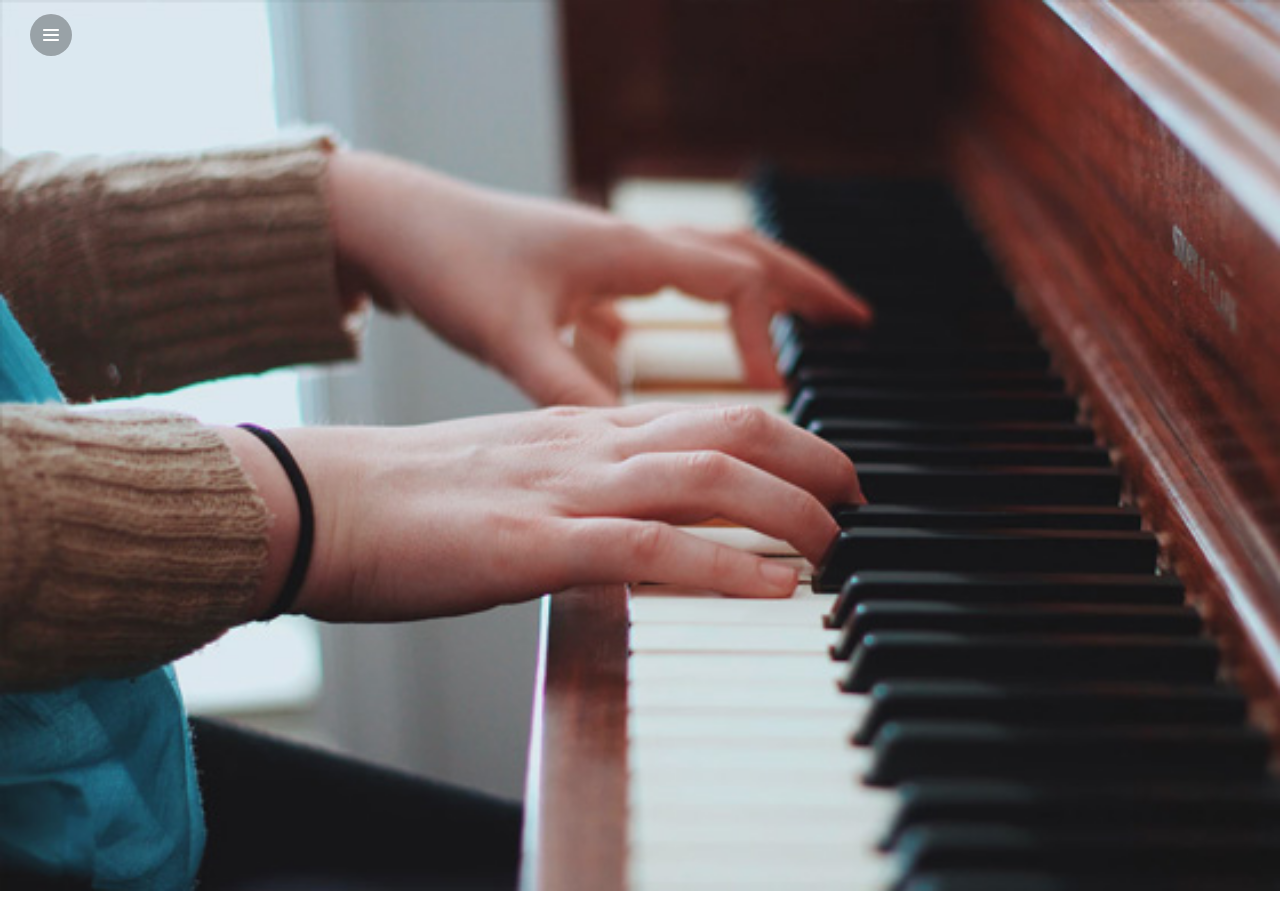
==== commit 53300ad0: "調整作品集" ====
--- a/index.html
+++ b/index.html
@@ -136,10 +136,9 @@
       <div class="content">
         <a href="index.html" class="logo"><svg width="100" height="30"><use xmlns:xlink="http://www.w3.org/1999/xlink" xlink:href="#logo"></use></svg></a>
         <ul class="mainMenu margin-top-3 big">
-          <li><a href="journal.html">journal</a></li>
+          <li><a href="journal.html">日誌</a></li>
           <li><a href="product.html">作品</a></li>
           <li><a href="company.html">事務所簡介</a></li>
-          <li><a href="examination.html">工程勘驗</a></li>
         </ul>
         <ul class="social opacity-8">
           <li><a href="https://www.facebook.com/chenghsinliu0930"><svg><use xmlns:xlink="http://www.w3.org/1999/xlink" xlink:href="#facebook"></use></svg></a></li>
--- a/css/custom.css
+++ b/css/custom.css
@@ -2829,14 +2829,8 @@
 
 
 .productImg{
-    height: 100vh;
     width:100vw;
     max-width: 100vw;
-}
-
-.height-100{
-  height: 100vh;
-  overflow: hidden;
 }
 
 .arrow-White{
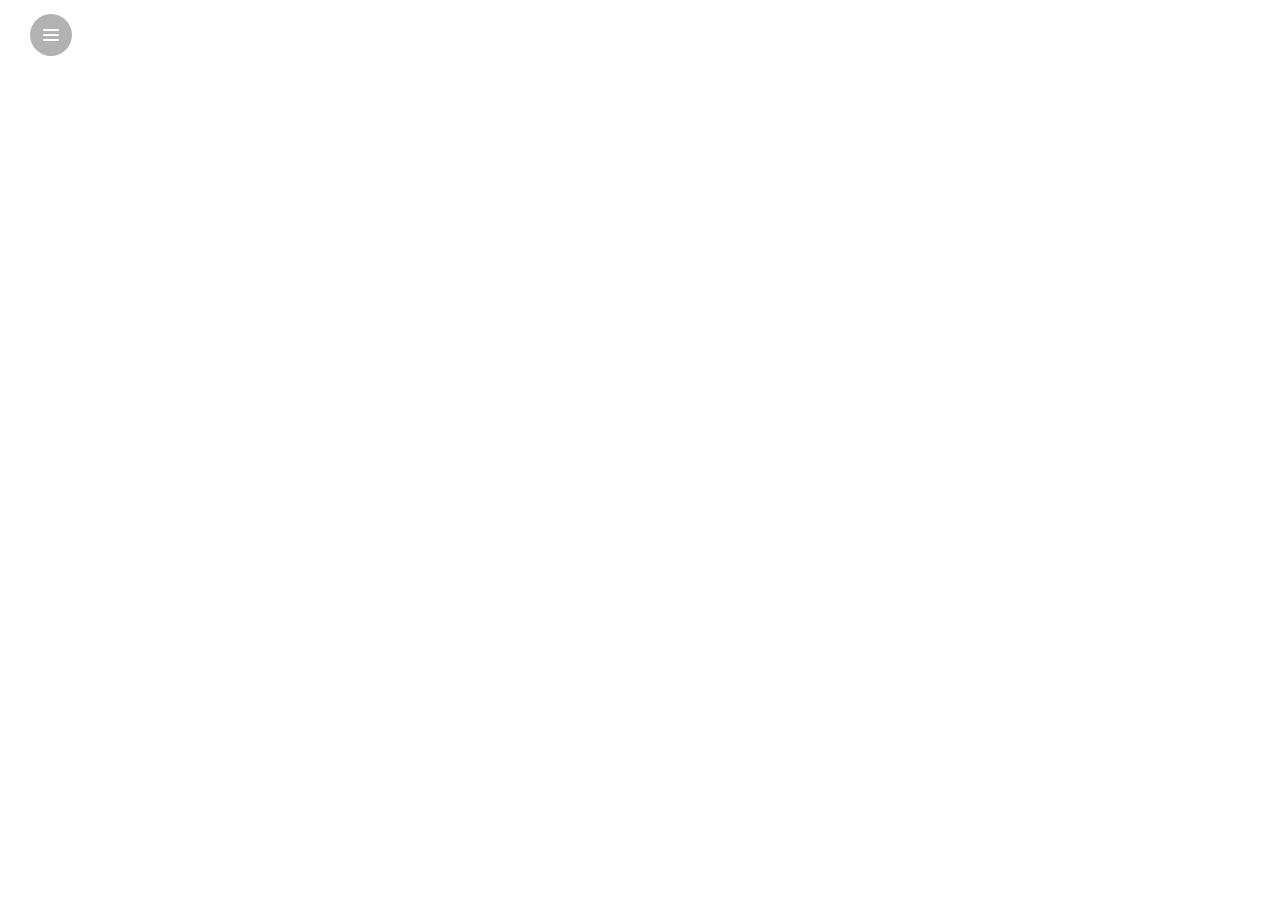
==== commit 10168b81: "作品頁第二層 版面+圖片放大" ====
--- a/index.html
+++ b/index.html
@@ -189,25 +189,25 @@
                 <ul class="slider animated ae-1 fromAbove inlineBlock clickable popupContent disableSelect" data-slider-id="75-1" style="display: inline-block;">
     
                   <li class="selected">
-                    <img src="assets/img/gallery-75-7.jpg" class="productImg" alt="Image"/>
-                  </li>
-                  <li>
-                    <img src="assets/img/gallery-75-6.jpg" class="productImg" alt="Image"/>
-                  </li>
-                  <li>
-                    <img src="assets/img/gallery-75-5.jpg" class="productImg" alt="Image"/>
-                  </li>
-                  <li>
-                    <img src="assets/img/gallery-75-1.jpg" class="productImg" alt="Image"/>
-                  </li>
-                  <li>
-                    <img src="assets/img/gallery-75-3.jpg" class="productImg" alt="Image"/>
-                  </li>
-                  <li>
-                    <img src="assets/img/gallery-75-4.jpg" class="productImg" alt="Image"/>
-                  </li>
-                  <li>
-                    <img src="assets/img/gallery-75-2.jpg" class="productImg" alt="Image"/>
+                    <img src="assets/img/gallery-75-7.jpg" class="main_productImg" alt="Image"/>
+                  </li>
+                  <li>
+                    <img src="assets/img/gallery-75-6.jpg" class="main_productImg" alt="Image"/>
+                  </li>
+                  <li>
+                    <img src="assets/img/gallery-75-5.jpg" class="main_productImg" alt="Image"/>
+                  </li>
+                  <li>
+                    <img src="assets/img/gallery-75-1.jpg" class="main_productImg" alt="Image"/>
+                  </li>
+                  <li>
+                    <img src="assets/img/gallery-75-3.jpg" class="main_productImg" alt="Image"/>
+                  </li>
+                  <li>
+                    <img src="assets/img/gallery-75-4.jpg" class="main_productImg" alt="Image"/>
+                  </li>
+                  <li>
+                    <img src="assets/img/gallery-75-2.jpg" class="main_productImg" alt="Image"/>
                   </li>
 
                 </ul>
--- a/css/custom.css
+++ b/css/custom.css
@@ -2829,8 +2829,15 @@
 
 
 .productImg{
-    width:100vw;
-    max-width: 100vw;
+  width: 100%;
+  max-width: 100vw;
+  height: 80vh;
+  max-height: 100vh;
+}
+
+.main_productImg {
+  width:100vw;
+  max-width: 100vw;
 }
 
 .arrow-White{
@@ -2846,3 +2853,33 @@
   height: auto;
 }
 
+  .swiper-container {
+      width: 100%;
+      height: 100%;
+      margin-left: auto;
+      margin-right: auto;
+  }
+  .swiper-slide {
+      text-align: center;
+      font-size: 18px;
+      background: #fff;
+
+      /* Center slide text vertically */
+      display: -webkit-box;
+      display: -ms-flexbox;
+      display: -webkit-flex;
+      display: flex;
+      -webkit-box-pack: center;
+      -ms-flex-pack: center;
+      -webkit-justify-content: center;
+      justify-content: center;
+      -webkit-box-align: center;
+      -ms-flex-align: center;
+      -webkit-align-items: center;
+      align-items: center;
+  }
+
+
+  :root {
+      --swiper-theme-color: #202020 !important;
+  }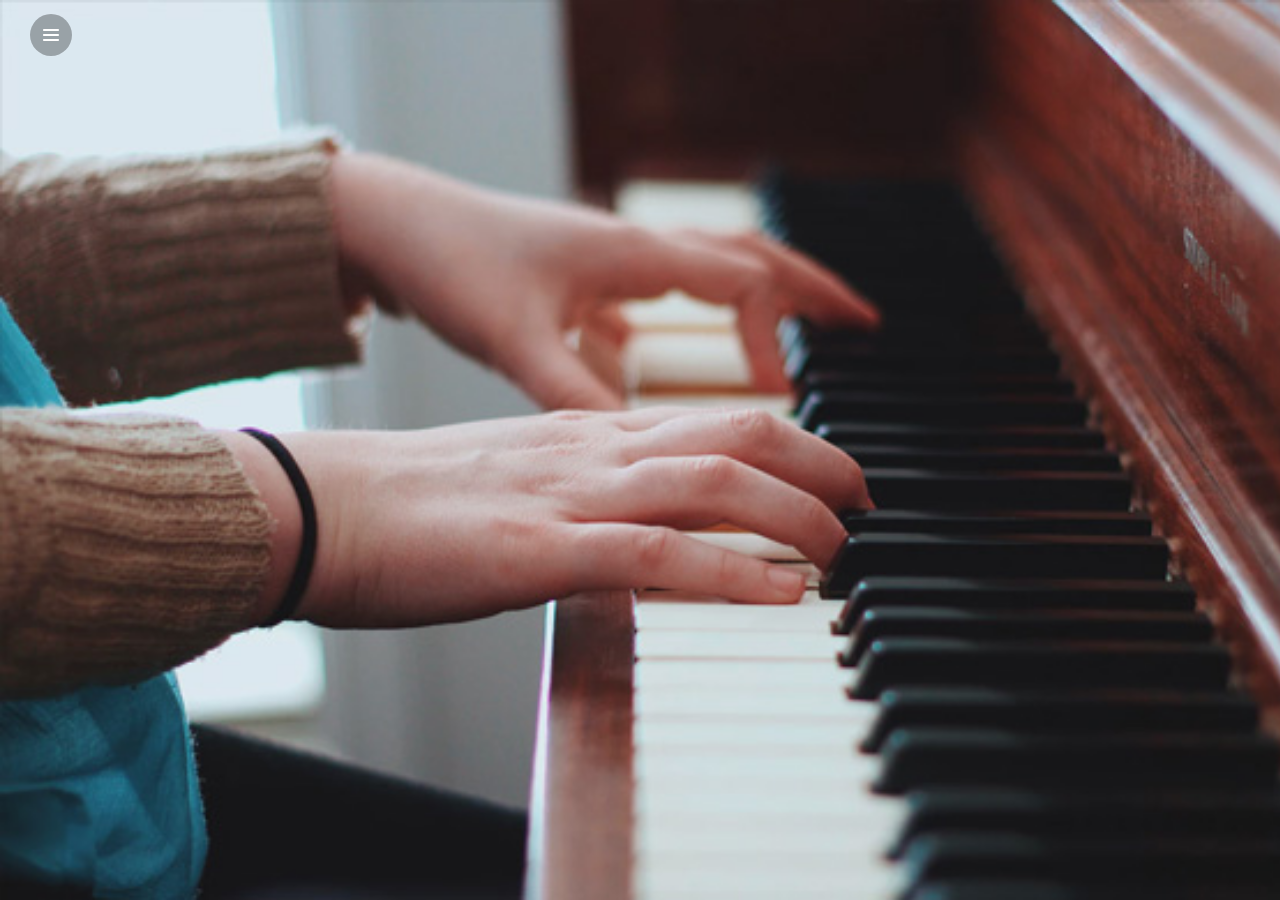
==== commit 7b941b17: "banner圖片縮放調整+只有一張圖時正常顯示" ====
--- a/index.html
+++ b/index.html
@@ -6,6 +6,7 @@
 
   <!-- jQuery 3.3.1 -->
   <script src="https://ajax.googleapis.com/ajax/libs/jquery/3.3.1/jquery.min.js"></script>
+  
 
   <!-- Slide -->
   <!--  Compressed Styles -->
@@ -21,6 +22,7 @@
   <script src="js/swiper.min.js?41331" type="text/javascript"></script>
 
   <title>劉承鑫建築事務所</title>
+
 </head>
 <body class="slides chain animated">
   <svg id="customSvgLibrary" xmlns="http://www.w3.org/2000/svg" style="display:none" id="customSvgLibrary">
@@ -154,67 +156,29 @@
   <section class="slide fade-6 kenBurns whiteSlide">
     <div class="content photo_height">
       <div class="container">
-        <div class="wrap noSpaces flex">
- 
-          <!-- <div class="noSelect margin-top-8 margin-bottom-8">
-            <div class="relative swiper-container ">
-              <div class=" ae-5 fromLeft padding-1 margin-left-3 arrow-White swiper-button-prev" data-slider-id="82" data-slider-action="prev"></div>
-              <div class=" ae-5 fromRight padding-1 margin-right-3 arrow-White swiper-button-next" data-slider-id="82" data-slider-action="next"></div>
-              <div class="slider clickable animated margin-bottom-2 ae-1 fadeIn swiper-wrapper" data-slider-id="82">
-                <div class="selected swiper-slide ">
-                  <img src="assets/img/building1.jpg" class="productImg" alt="iPhone"/>
-                </div>
-                <div class="swiper-slide ">
-                  <img src="assets/img/building4.jpg" class="productImg" alt="iPhone"/>
-                </div>
-                <div class="swiper-slide ">
-                  <img src="assets/img/building5.jpg" class="productImg" alt="iPhone"/>
-                </div>
-                <div class="swiper-slide ">
-                  <img src="assets/img/building6.jpg" class="productImg" alt="iPhone"/>
-                </div>
-              </div>
-
-              <div class="  ae-3 fromBottom swiper-pagination" data-slider-id="82">
-              </div>
-            </div>
-          </div> -->
-
-
-            <div class="col-12-12 noSelect">
-              <div class="relative ae-5">
-
-                <!-- <div class="leftControl-82 ae-5 fromLeft selected" data-popup-id="75-1" data-slider-id="75-1" data-slider-action="prev"><svg><use xmlns:xlink="http://www.w3.org/1999/xlink" xlink:href="#arrow-left"></use></svg></div> -->
-                <!-- <div class="rightControl-82 ae-5 fromRight" data-popup-id="75-1" data-slider-id="75-1" data-slider-action="next"><svg><use xmlns:xlink="http://www.w3.org/1999/xlink" xlink:href="#arrow-right"></use></svg></div> -->
-                <ul class="slider animated ae-1 fromAbove inlineBlock clickable popupContent disableSelect" data-slider-id="75-1" style="display: inline-block;">
-    
+                <ul class="slider fromAbove inlineBlock clickable popupContent disableSelect bannerlist" data-slider-id="75-1">
                   <li class="selected">
-                    <img src="assets/img/gallery-75-7.jpg" class="main_productImg" alt="Image"/>
-                  </li>
-                  <li>
-                    <img src="assets/img/gallery-75-6.jpg" class="main_productImg" alt="Image"/>
-                  </li>
-                  <li>
-                    <img src="assets/img/gallery-75-5.jpg" class="main_productImg" alt="Image"/>
-                  </li>
-                  <li>
-                    <img src="assets/img/gallery-75-1.jpg" class="main_productImg" alt="Image"/>
-                  </li>
-                  <li>
-                    <img src="assets/img/gallery-75-3.jpg" class="main_productImg" alt="Image"/>
-                  </li>
-                  <li>
-                    <img src="assets/img/gallery-75-4.jpg" class="main_productImg" alt="Image"/>
-                  </li>
-                  <li>
-                    <img src="assets/img/gallery-75-2.jpg" class="main_productImg" alt="Image"/>
-                  </li>
-
+                    <img src="assets/img/gallery-75-7.jpg" class="bgx" alt="Image"/>
+                  </li>
+                  <li>
+                    <img src="assets/img/gallery-75-6.jpg" class="bgx" alt="Image"/>
+                  </li>
+                  <li>
+                    <img src="assets/img/gallery-75-5.jpg" class="bgx" alt="Image"/>
+                  </li>
+                  <li>
+                    <img src="assets/img/gallery-75-1.jpg" class="bgx" alt="Image"/>
+                  </li>
+                  <li>
+                    <img src="assets/img/gallery-75-3.jpg" class="bgx" alt="Image"/>
+                  </li>
+                  <li>
+                    <img src="assets/img/gallery-75-4.jpg" class="bgx" alt="Image"/>
+                  </li>
+                  <li>
+                    <img src="assets/img/gallery-75-2.jpg" class="bgx" alt="Image"/>
+                  </li>
                 </ul>
-              </div>
-            </div>
-  
-        </div>
       </div>
     </div>
     <!-- <div class="background" style="background-image:url(assets/img/background/img-10.jpg)"></div> -->
@@ -224,4 +188,42 @@
   <div class="progress-bar blue"></div>
 
 </body>
+
+<script>
+  $(document).ready(function(){
+      function resizeBg() {
+        var wh = $(window).height(), ww = $(window).width(), h, w, ih, iw;
+        $(".selected>img.bgx").each(function(){
+          ih = $(this).height();
+          iw = $(this).width();
+          if ( (wh / ih) <= (ww / iw) ) { // 圖片寬小於視窗，高大於視窗
+            h = ih * (ww / iw);
+            w = iw * (ww / iw);
+            $(this).height(h);
+            $(this).width(w);
+            $(this).css({'max-height' : h + 'px'});
+            $(this).css({'max-width' : w + 'px'});
+          } else { // 圖片高小於視窗，寬大於視窗
+            h = ih * (wh / ih);
+            w = iw * (wh / ih);
+            $(this).height(h);
+            $(this).width(w);
+            $(this).css({'max-height' : h + 'px'});
+            $(this).css({'max-width' : w + 'px'});
+          }
+        })
+      }
+      var banner =  $("ul.bannerlist > li").length;
+
+      if (banner == 1) {
+        $(".bannerlist").removeClass('slider');
+        console.log(banner);
+      }
+      
+
+      $(window).resize(resizeBg).trigger("resize");
+});
+</script>
+
+
 </html>--- a/css/custom.css
+++ b/css/custom.css
@@ -2847,10 +2847,6 @@
 
 body.slides {
   font-family: "Helvetica Neue", "Helvetica","Arial",sans-serif;
-}
-
-.photo_height {
-  height: auto;
 }
 
   .swiper-container {
@@ -2882,4 +2878,18 @@
 
   :root {
       --swiper-theme-color: #202020 !important;
-  }+  }
+
+.photo_height {
+    height: auto;
+}
+
+.bannerlist li{
+  /* max-height: 900px;
+  height: auto; */
+  overflow:hidden;
+}
+
+.scrollhide{
+  overflow:hidden !important;
+}
